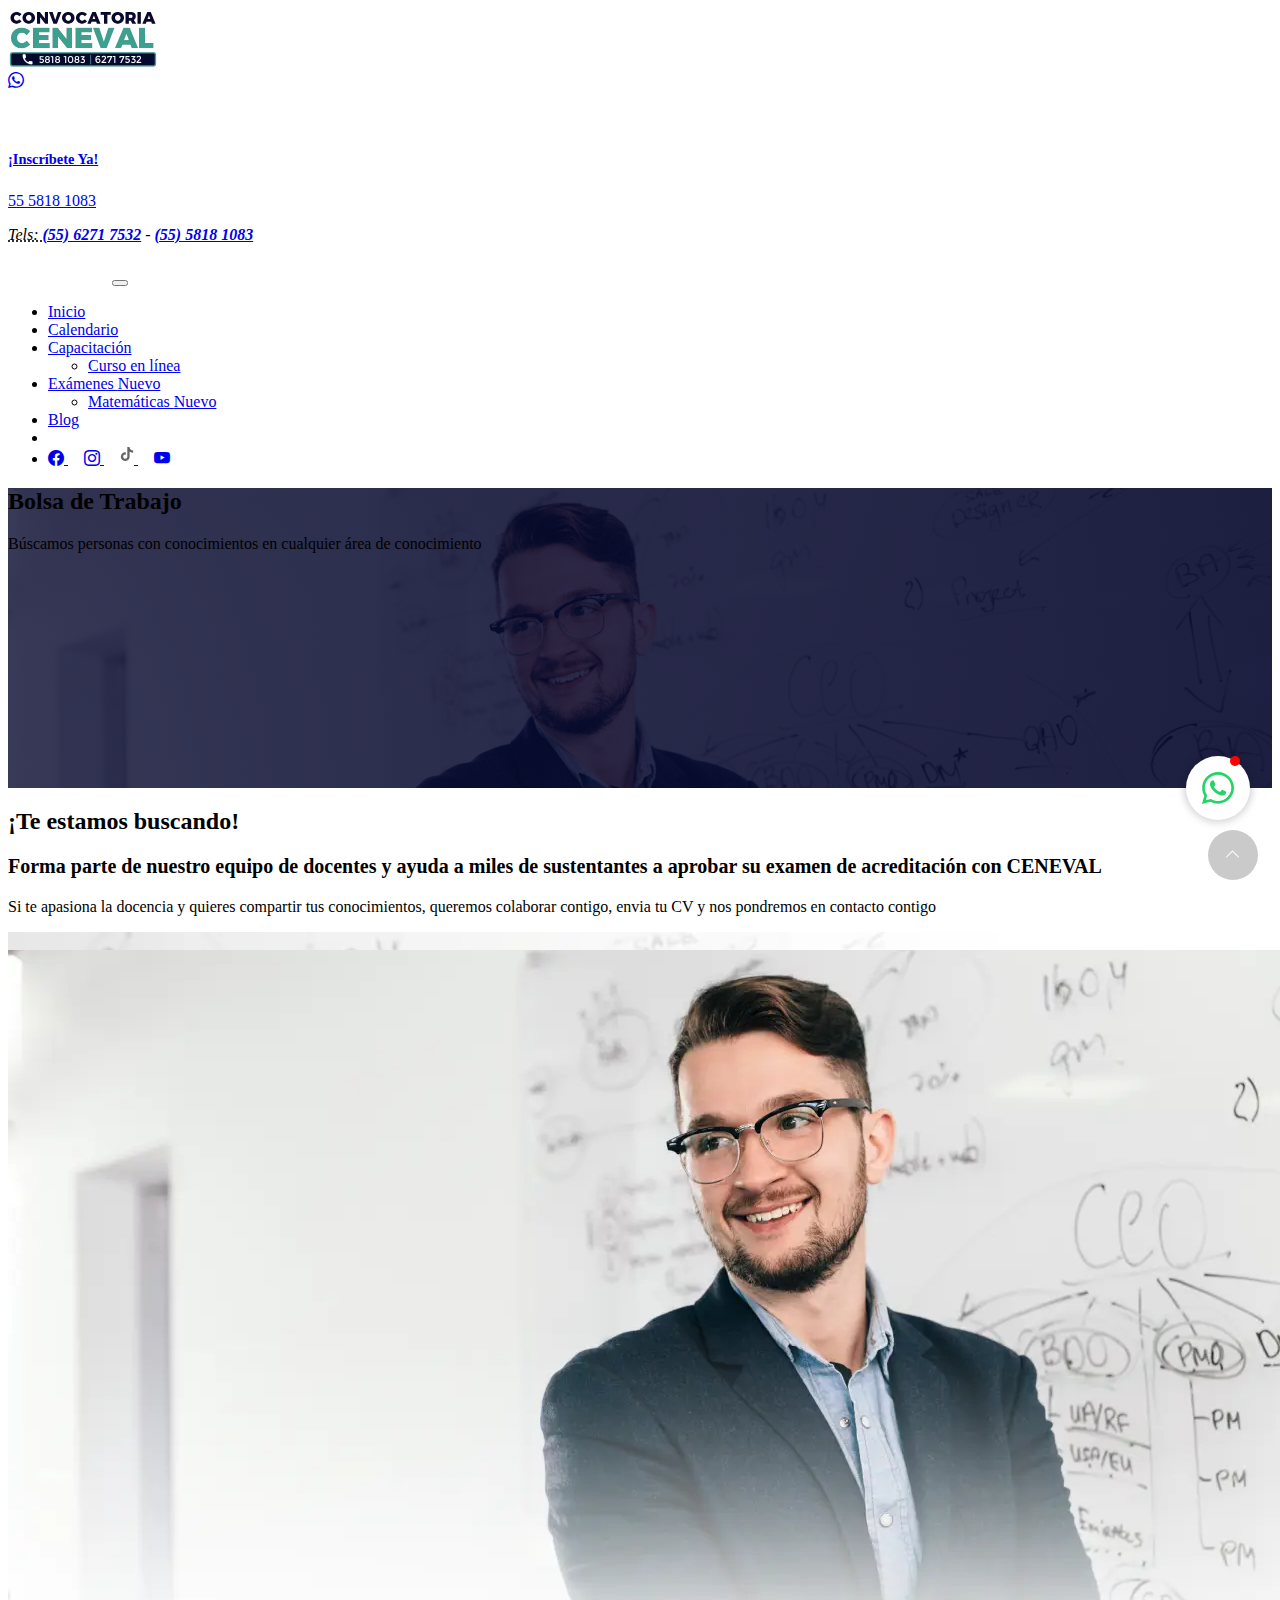
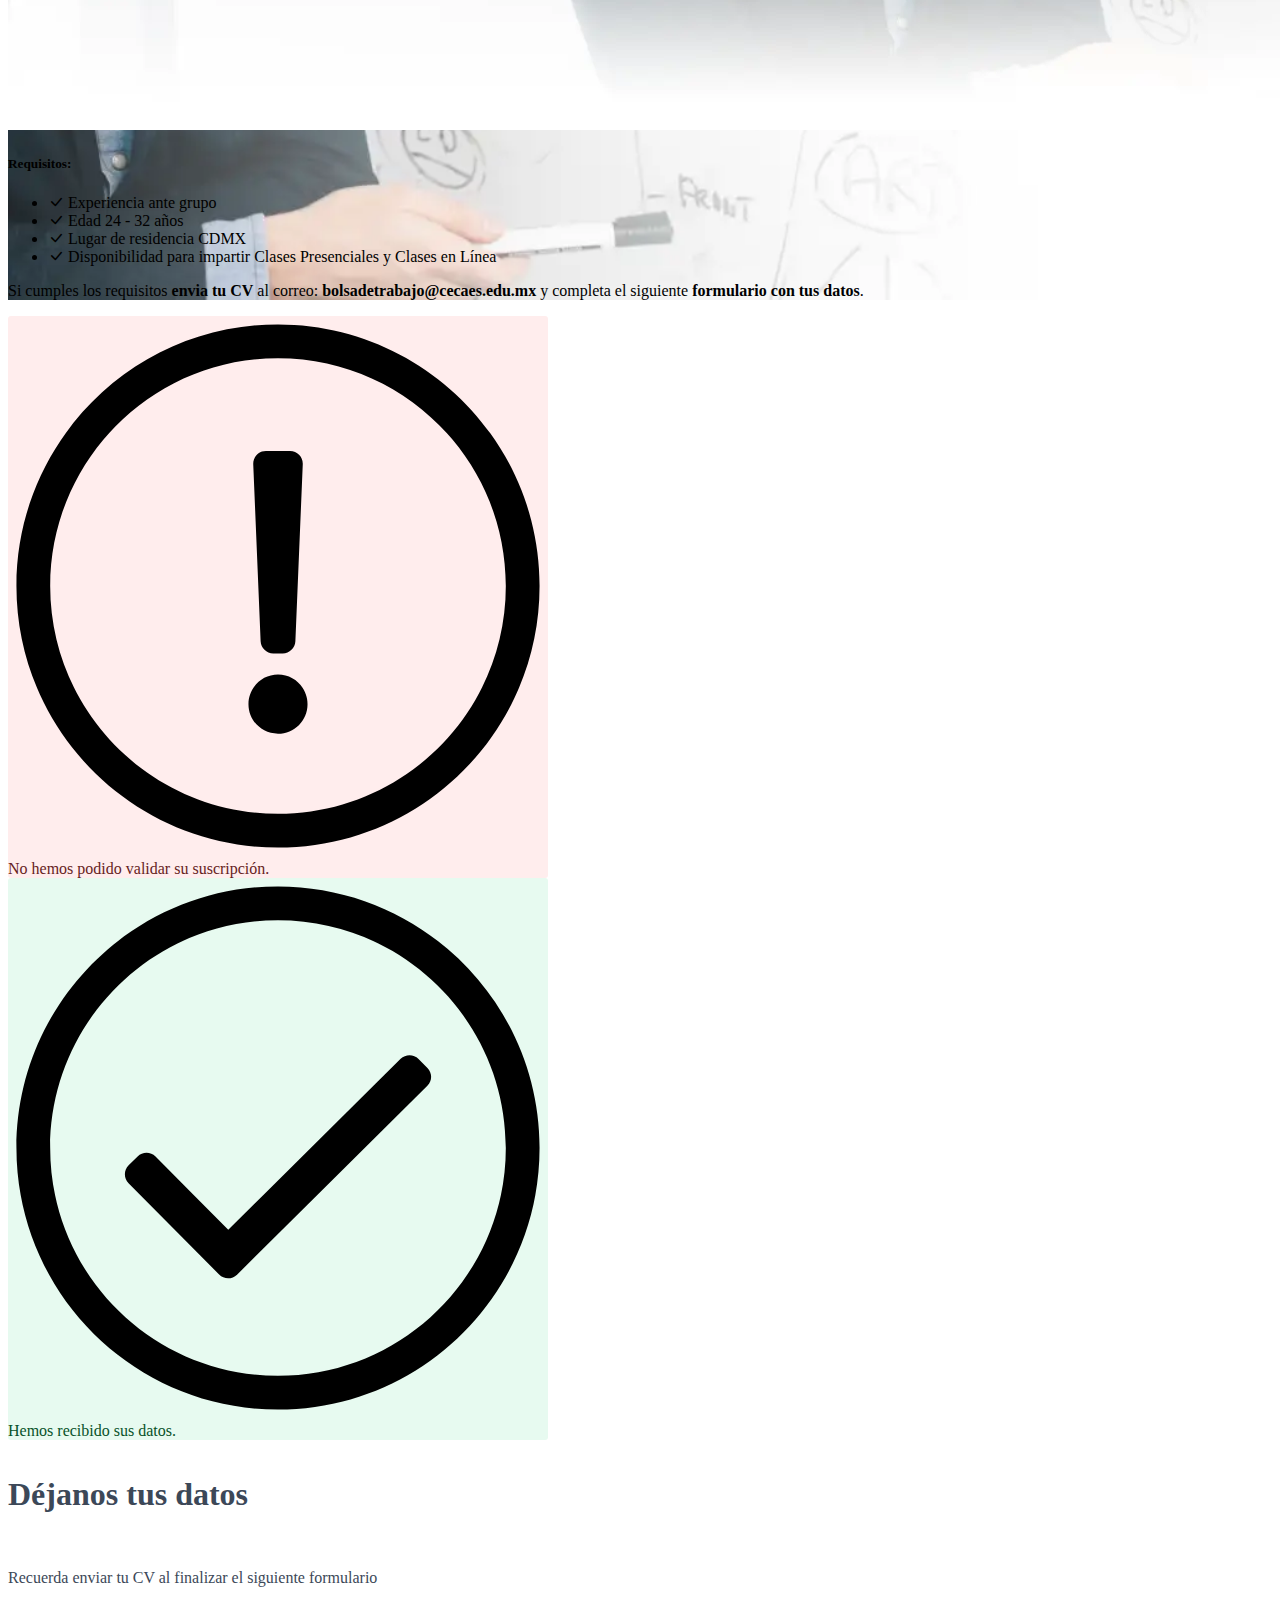
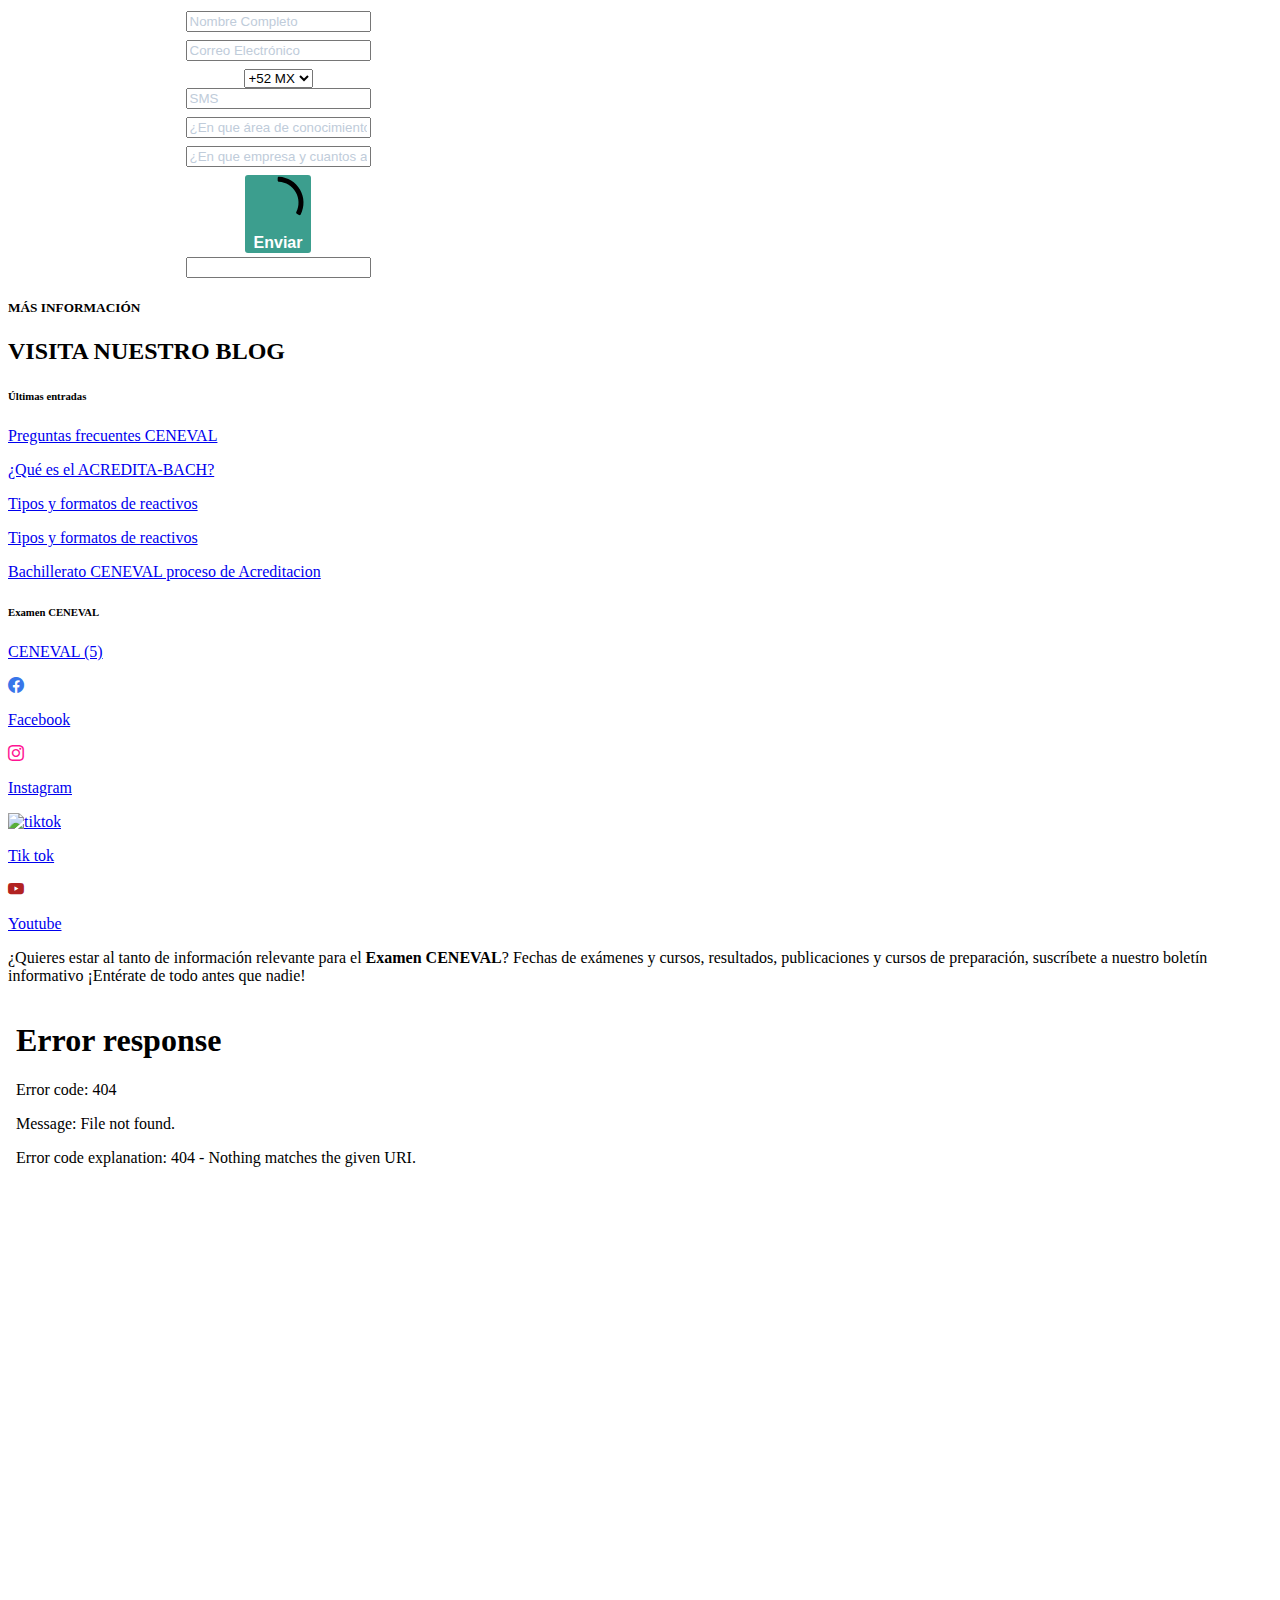
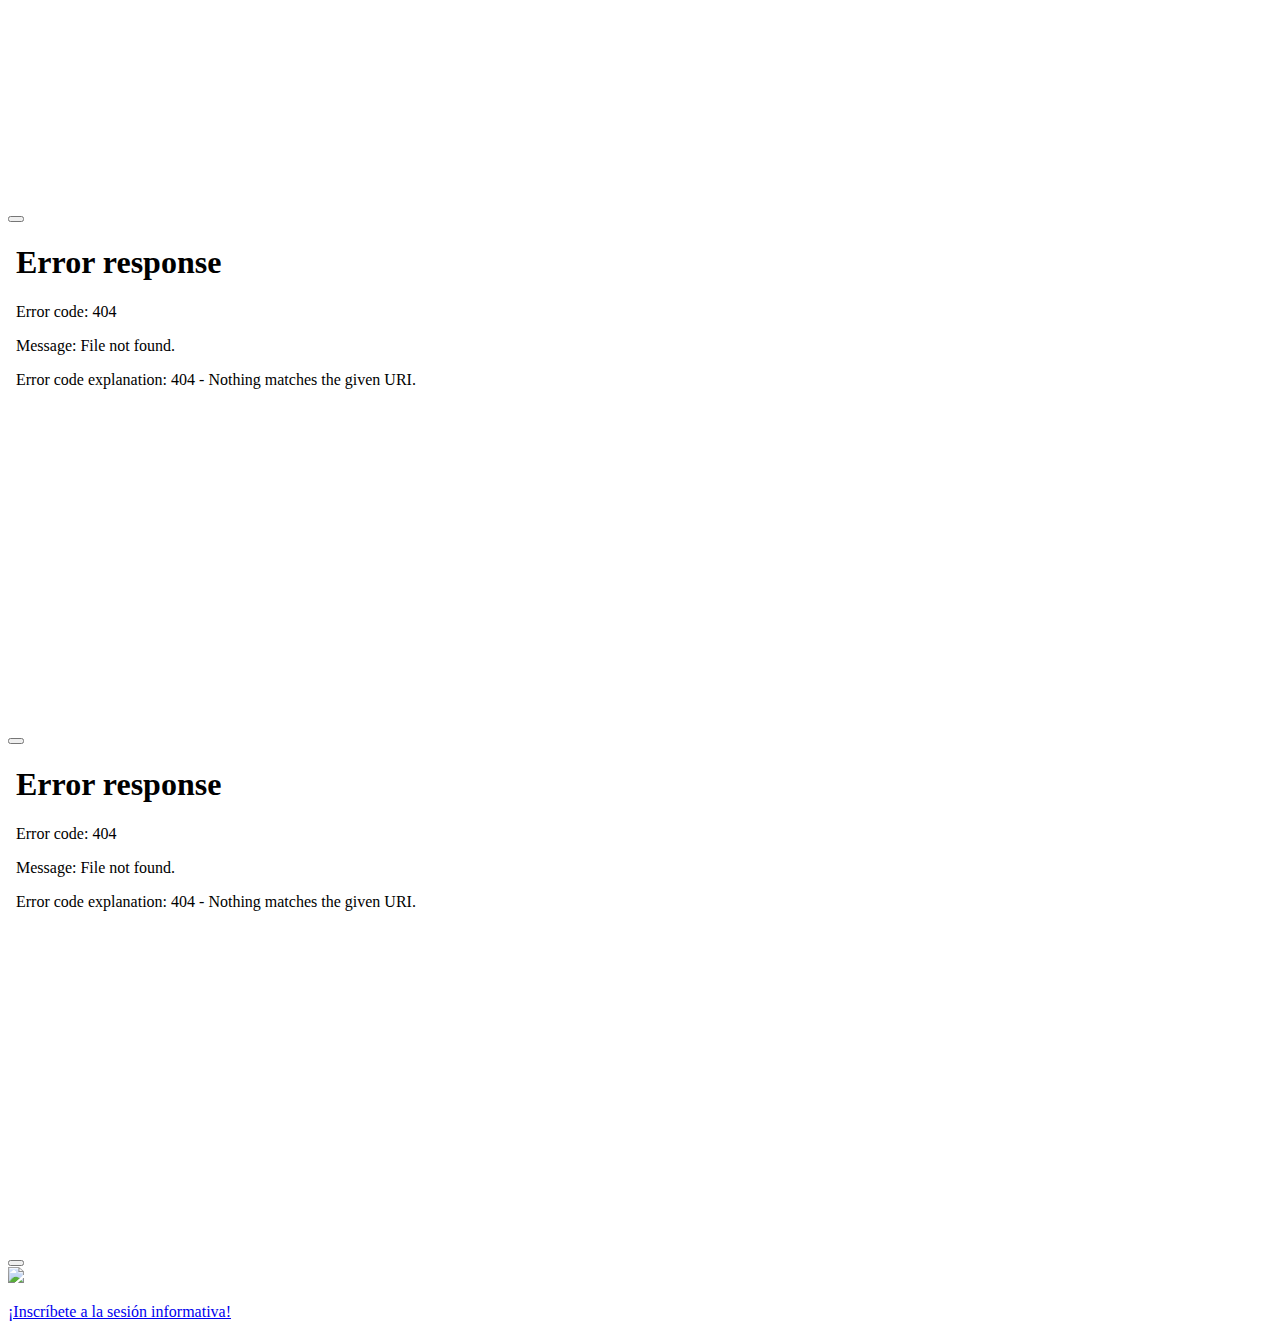
==== bolsadetrabajo.html @ ade9e5e5 "10/18" ====
<!DOCTYPE html>
<html lang="es">

<head>

    <!-- Google Tag Manager -->
    <script>(function (w, d, s, l, i) {
            w[l] = w[l] || []; w[l].push({
                'gtm.start':
                    new Date().getTime(), event: 'gtm.js'
            }); var f = d.getElementsByTagName(s)[0],
                j = d.createElement(s), dl = l != 'dataLayer' ? '&l=' + l : ''; j.async = true; j.src =
                    'https://www.googletagmanager.com/gtm.js?id=' + i + dl; f.parentNode.insertBefore(j, f);
        })(window, document, 'script', 'dataLayer', 'GTM-WGQFH7W');</script>
    <!-- End Google Tag Manager -->



    <!-- Global site tag (gtag.js) - Google Analytics -->
    <script async src="https://www.googletagmanager.com/gtag/js?id=G-M4LG4Z0H3W"></script>
    <script>
        window.dataLayer = window.dataLayer || [];
        function gtag() { dataLayer.push(arguments); }
        gtag('js', new Date());

        gtag('config', 'G-M4LG4Z0H3W');
    </script>

    <title>Bachillerato CENEVAL | Termina tu bachillerato en 3 o 4 meses </title>

    <meta charset="UTF-8">
    <meta http-equiv="X-UA-Compatible" content="IE=edge">

    <meta name="Author" content="Convocatoria CENEVAL">
    <link rel="canonical" href="https://convocatoriaceneval.com.mx/" />
    <meta name="viewport" content="width=device-width, initial-scale=1.0">
    <meta name="description"
        content="Obtén tu Certificado de acreditación del Bachillerato en solo 4 meses, ¡Inscribete y termina tu bachillerato ya!, infórmate, capacítate y aprueba.">
    <meta name="keywords"
        content="Bachillerato CENEVAL, Bachillerato en un examen, prepa en un examen, prepa en 4 meses, examen acreditabach, examen CENEVAL, acuerdo CENEVAL 286, acuerdo 286, Convocatoria CENEVAL, proceso CENEVAL, registro CENEVAL 2023, examen CENEVAL 2023, resultados ceneval 2023, cursos CENEVAL,  bachillerato CENEVAL, capacitacion CENEVAL, calendario CENEVAL.">

    <link rel="icon" type="image/ico" href="img/convocatoria_ceneval.ico">
    <link rel="apple-touch-icon" href="img/apple-touch-icon.png">
    <link rel="apple-touch-icon" sizes="114x114" href="img/apple-touch-icon-144.png">
    <link rel="apple-touch-icon" sizes="72x72" href="img/apple-touch-icon-72.png">
    <link rel="apple-touch-icon" sizes="57x57" href="img/apple-touch-icon-57.png">

    <link rel="preload" as="style" onload="this.onload=null;this.rel='stylesheet'" href="sass/custom.css">

    <link rel="preload" as="style" onload="this.onload=null;this.rel='stylesheet'"
        href="https://cdn.jsdelivr.net/npm/bootstrap-icons@1.5.0/font/bootstrap-icons.css">

    <link rel="preconnect" href="https://fonts.googleapis.com">
    <link rel="preconnect" href="https://fonts.gstatic.com" crossorigin>
    <link
        href="https://fonts.googleapis.com/css2?family=Montserrat:ital,wght@0,100;0,200;0,300;0,400;0,500;0,600;0,700;0,800;0,900;1,100;1,200;1,300;1,400;1,500;1,600;1,700;1,800;1,900&display=swap"
        rel="stylesheet">

    <!--SLIDER-->
    <link rel="preload" as="style" onload="this.onload=null;this.rel='stylesheet'"
        href="https://cdnjs.cloudflare.com/ajax/libs/animate.css/3.7.2/animate.min.css">
    <link rel="preload" as="style" onload="this.onload=null;this.rel='stylesheet'"
        href="https://cdnjs.cloudflare.com/ajax/libs/font-awesome/5.14.0/css/all.min.css"
        integrity="sha512-1PKOgIY59xJ8Co8+NE6FZ+LOAZKjy+KY8iq0G4B3CyeY6wYHN3yt9PW0XpSriVlkMXe40PTKnXrLnZ9+fkDaog=="
        crossorigin="anonymous" />
    <!--nuevo open graph-->
    <meta property="og:locale" content="es_MX" />
    <meta property="og:type" content="website" />
    <meta property="og:title" content="Bachillerato CENEVAL | Termina tu bachillerato en 4 meses" />
    <meta property="og:description"
        content="Obtén tu Certificado de acreditación del Bachillerato en solo 4 meses, ¡Inscribete y termina tu bachillerato ya!, infórmate, capacítate y aprueba." />
    <meta property="og:url" content="https://convocatoriaceneval.com.mx/" />
    <meta property="og:site_name" content="Convocatoria CENEVAL" />
    <!-- Para facebook, SMS -->
    <meta property="og:image" content="https://convocatoriaceneval.com.mx/img/convocatoria-facebook.png" />
    <meta property="og:image:secure_url" content="https://convocatoriaceneval.com.mx/img/convocatoria-facebook.png" />
    <meta property="og:image:width" content="1236" />
    <meta property="og:image:height" content="400" />
    <meta property="og:image:alt" content="Convocatoria CENEVAL" />
    <!-- Para twitter -->
    <meta name="twitter:card" content="summary_large_image" />
    <meta name="twitter:description"
        content="Obtén tu Certificado de acreditación del Bachillerato en solo 4 meses, ¡Inscribete y termina tu bachillerato ya!, infórmate, capacítate y aprueba." />
    <meta name="twitter:title" content="Bachillerato CENEVAL | Termina tu bachillerato en 4 meses" />
    <meta name="twitter:image" content="http://convocatoriaceneval.com.mx/img/convocatoria-twitter.png" />
    <!-- Para whatsapp -->
    <meta property="og:image" content="http://convocatoriaceneval.com.mx/img/convocatoriaceneval-wap.png" />
    <meta property="og:image:secure_url" content="https://convocatoriaceneval.com.mx/img/convocatoriaceneval-wap.png" />
    <meta property="og:image:type" content="image/png" />
    <meta property="og:image:width" content="300" />
    <meta property="og:image:height" content="300" />






    <script type="application/ld+json">
    {
      "@context": "https://schema.org",
      "@type": "Course",
      "name": "Curso en Línea CENEVAL",
      "description": "Capacítate y aprende las mejores técnicas para obtener tu bachillerato en un examen; comunicación, matemáticas, ciencias experimentales, ciencias sociales, taller de lectura y comprensión de textos. <br> Clases videograbadas y resúmenes de cada uno de los temas.<br>Exámenes parciales con reactivos similares a los de CENEVAL.<br>Exámenes simulacro con 192 reactivos y tiempo límite para que te familiarices con la prueba real.",
      "provider": {
        "@type": "Organization",
        "name": "Convocatoria CENEVAL",
        "sameAs": "https://convocatoriaceneval.com.mx/"
      }
    }
    </script>



    <style>
        .flotante {
            background-color: #fff;
            position: fixed;
            top: 150px;
            right: 0;
            /*transform: rotate(  );*/
            writing-mode: vertical-lr;
            transform: rotate(180deg);
            font-size: 13px;
            border-radius: 0px 25px 5px 0;
            padding-top: 20px;
            z-index: 50;
        }

        .flotante:hover {
            background-color: #ccc;
        }

        .flechita {
            position: relative;
            top: 5px;
            transform: rotate(20deg);
        }

        .logofooter {
            width: 80%;
        }

        .fondazo {
            position: relative;
            background-size: cover;
            background-position: center;
            transition: all .1s ease-out;
            background-image: url('img/slider_1.webp');
            /*background-color: blue;*/
            -webkit-animation: fondoso 35s infinite linear;
            animation: fondoso 35s infinite linear;
            -moz-animation: fondoso 35s infinite linear;
        }
        .sticky-top2 {
            position: -webkit-sticky;
            position: sticky;
            top: 60px;
            z-index: 800;
        }

        @keyframes fondoso {
            0% {
                background-image: url('img/slider_1.webp');
                background-image: image-set (url(img/slider_1.webp) type("image/webp"),
                        url(img/slider_1.png) type("image/png"),
                    );

            }

            25% {
                background-image: url('img/slider_4.webp');
                background-image: image-set (url(img/slider_4.webp),
                        url(img/slider_4.png),
                    );
            }

            26% {
                background-image: url('img/slider_4.webp');
                background-image: image-set (url(img/slider_4.webp),
                        url(img/slider_4.png),
                    );
            }

            50% {
                background-image: url('img/slider_3.webp');
                background-image: image-set (url(img/slider_3.webp),
                        url(img/slider_3.png),
                    );
            }

            51% {
                background-image: url('img/slider_3.webp');
                background-image: image-set (url(img/slider_3.webp),
                        url(img/slider_3.png),
                    );
            }

            75% {
                background-image: url('img/slider_1.webp');
                background-image: image-set (url(img/slider_1.webp),
                        url(img/slider_1.png),
                    );
            }

            76% {
                background-image: url('img/slider_1.webp');
                background-image: image-set (url(img/slider_1.webp),
                        url(img/slider_1.png),
                    );
            }

            100% {
                background-image: url('img/slider_4.webp');
                background-image: image-set (url(img/slider_4.webp),
                        url(img/slider_4.png),
                    );
            }
        }

        .appwhatsapp {
            position: fixed;
            right: 15px;
            bottom: 80px;
            width: 60px;
            z-index: 1000;
        }

        .arriba {
            position: fixed;
            right: 22px;
            text-align: center;
            line-height: 50px;
            bottom: 20px;
            width: 50px;
            height: 50px;
            background-color: rgba(180, 180, 180, 0.7);
            border-radius: 25px;
            color: white;
            vertical-align: middle;
            z-index: 999;
            transition: 1s all;
            transition-property: all;
            transition-duration: 1s;
            transition-timing-function: ease;
            transition-delay: 0s;
        }

        .carousel-caption {
            position: absolute;
            right: 15%;
            left: 15%;
            color: #fff;
            top: 40%;
            /*con este se cambia la altura  */
            max-width: 700px;
            /*bottom: 1.25rem;
  padding-top: 1.25rem;
  padding-bottom: 1.25rem;
  text-align: center;*/
        }

        .carousel-caption2 {
            position: absolute;
            right: 15%;
            left: 15%;
            color: #fff;
            top: 25%;
            max-width: 700px;
        }

        .logos {
            width: 100px;
        }

        .t-colabora {
            width: 125px;
        }

        @media only screen and (min-width:901px) and (max-width:3000px) {
            .aparece {
                display: none;
            }
        }

        @media only screen and (min-width:100px) and (max-width:900px) {
            .desaparece {
                display: none;
            }

            .carousel-caption2 {
                position: absolute;
                right: 15%;
                left: 15%;
                color: #fff;
                top: 27%;
                max-width: 700px;
            }

            .logos {
                width: 80px;
            }

            .t-colabora {
                width: 100px;
            }
        }
    </style>

</head>

<body oncontextmenu="return false;">
    <!-- Google Tag Manager (noscript) -->
    <noscript><iframe src="https://www.googletagmanager.com/ns.html?id=GTM-WGQFH7W" height="0" width="0"
            style="display:none;visibility:hidden"></iframe></noscript>
    <!-- End Google Tag Manager (noscript) -->
    <!--ENCABEZADO LOGO Y NUMEROS-->
    <header class="container-fluid pt-3 pb-1 pb-lg-3 ">
        <div class="container">
            <div class="row row-cols-1 row-cols-lg-2 ">
                <div class="col-12 col-sm-9 col-lg-9 col-xxl-10 text-center text-lg-start ">
                    <div class="mb-2 mb-lg-0">
                        <abbr title="Bachillerato Ceneval"><a class="" href="index.html">
                                <picture>
                                    <source class="img-fluid lazyload " title="convocatoria ceneval" type="image/webp"
                                        width="150px" height="auto" data-srcset="img/convocatoria_ceneval_logo.webp"
                                        alt="convocatoriaCENEVAL">
                                    <img class="img-fluid lazyload " title="convocatoria ceneval" type="image/png"
                                        width="90" height="auto" data-src="img/convocatoria_ceneval_logo.png"
                                        alt="convocatoriaCENEVAL ">
                                </picture>
                            </a></abbr>
                    </div>
                </div>
                <div class="col-12 col-sm-3 col-md- col-lg-3 col-xxl-2 d-none d-lg-block"
                    style="margin-top:auto; margin-bottom: auto;">
                    <a href="https://api.whatsapp.com/send?phone=5215558181083&text=Hola! quiero informes sobre curso de Convocatoria CENEVAL"
                        class="text-decoration-none">
                        <div class="row ps-2" style="margin-top:auto; margin-bottom: auto;">
                            <div class="d-flex " style=" align-items: center;">
                                <div class="whatsss d-flex  "
                                    style="align-items: center; justify-content: center; width: 55px; height: 55px; border-radius: 50px; ">
                                    <i class="bi bi-whatsapp fs-2"></i>
                                </div>
                                <div class="ps-2 " style="">
                                    <h5 class="mb-0 text-secondary text-uppercase " style="font-size:0.9rem;">
                                        ¡Inscríbete Ya! </h5>
                                    <p class="text-secondary mb-0 fs-6 fw-bold" style=""> 55 5818 1083 </p>
                                </div>
                            </div>
                        </div>
                    </a>
                </div>
                <div class="col-12 col-lg-3 d-block d-lg-none" style="margin-top:auto; margin-bottom: auto;">
                    <div class="text-center text-lg-end  d-block d-lg-none">
                        <address>
                            <i class="icon-phone"></i> <abbr title="Teléfonos">Tels: </abbr> <a
                                onclick="goog_report_conversion('tel:5562717532')" href="tel:5562717532"><strong
                                    class="text-"> (55) 6271 7532</a></strong> - <a
                                onclick="goog_report_conversion('tel:5558181083')" href="tel:5558181083"><strong
                                    class="text-primary"> (55) 5818 1083</a></strong>
                        </address>
                    </div>
                </div>
            </div>
        </div>
    </header>

    <script>
        window.addEventListener('scroll', function () {
            let element = document.getElementById('scroll-content');
            let screenSize = window.innerHeight;

            if (element.getBoundingClientRect().top < screenSize) {
                element.classList.add('visible');
            } else {
                element.classList.remove('visible');
            }


        });
    </script>
    <style>
        .quita {
            opacity: 0;
        }

        .fadeTop {
            opacity: 0;
            /*transform: translate(0, 10vh);*/
            transition: all 1s;
        }

        .visible {
            opacity: 1;
            /*transform: translate(0, 0);*/
        }
    </style>

    <!--navegacion-->
    <nav class="navbar navbar-expand-lg navbar-light bg-light sticky-top">
        <div class="container ">
            <!--
            <a class="navbar-brand" href="index.html">
                 <picture>
                    <source class="img-fluid lazyload " title="convocatoria ceneval" type="image/webp" width="90" height="auto" data-srcset="img/convocatoria_ceneval_logo.webp" alt="convocatoriaCENEVAL">
                    <img class="img-fluid lazyload " title="convocatoria ceneval" type="image/png" width="90" height="auto" data-src="img/convocatoria_ceneval_logo.png" alt="convocatoriaCENEVAL" >
                </picture>
            </a>
            -->
            <img id="scroll-content" class="scroll-content fadeTop" width="100px"
                src="img/convocatoria_ceneval_logo.webp" alt="">


            <button class="navbar-toggler" type="button" data-bs-toggle="collapse"
                data-bs-target="#navbarSupportedContent" aria-controls="navbarSupportedContent" aria-expanded="false"
                aria-label="Toggle navigation">
                <span class="navbar-toggler-icon"></span>
            </button>
            <div class="collapse navbar-collapse justify-content-end" id="navbarSupportedContent">
                <ul class="navbar-nav ms-auto mb-2 mb-lg-0 ">
                    <li class="nav-item">
                        <a class="nav-link active" aria-current="page" href="index.html"> Inicio </a>
                    </li>
                    <li class="nav-item ">
                        <a class="nav-link" href="#calendario">Calendario</a>
                    </li>
                    <li class="nav-item dropdown ">
                        <a class="nav-link dropdown-toggle" href="#" id="navbarDropdown" role="button"
                            data-bs-toggle="dropdown" aria-expanded="false">Capacitación </a>
                        <ul class="dropdown-menu " aria-labelledby="navbarDropdown">
                            <li><a class="dropdown-item " href="cursoenlinea.html">Curso en línea</a></li>
                        </ul>
                    </li>
                    <li class="nav-item dropdown ">
                        <a class="nav-link dropdown-toggle" href="#" id="navbarDropdown" role="button"
                            data-bs-toggle="dropdown" aria-expanded="false">Exámenes <span
                                class="d-none d-lg-block badge text-primary position-absolute top-0 start-50 translate-middle">
                                Nuevo
                            </span>
                            <span class="aparece"><span class="badge bg-primary" style="width: 15%;">
                                    Nuevo
                                </span></span>
                        </a>
                        <ul class="dropdown-menu " aria-labelledby="navbarDropdown">
                            <li class=""><a class="dropdown-item " href="examensimulacrogratuito.html">Matemáticas <span
                                        class="d-none d-lg-block  badge bg-primary position-absolute top-0 start-100 translate-middle">Nuevo</span>
                                    <span class="aparece"> <span class=" badge bg-primary "
                                            style="width: 15%;">Nuevo</span></span></a></li>
                        </ul>
                    </li>
                    <li class="nav-item ">
                        <a class="nav-link" href="https://convocatoriaceneval.com.mx/blog">Blog</a>
                    </li>
                    <li class="nav-item ">
                        <a class="nav-link text-light" href=""></a>
                    </li>
                    <li class="nav-item cuadrada d-flex ">
                        <a class="nav-link" target="_blank" href="https://www.facebook.com/convocatoriaCENEVAL">
                            <i class="bi bi-facebook"> </i>
                        </a>&nbsp;&nbsp;&nbsp;
                        <a class="nav-link" target="_blank" href="https://www.instagram.com/convocatoriaceneval/ ">
                            <i class="bi bi-instagram"></i>
                        </a>&nbsp;&nbsp;&nbsp;
                        <a class="nav-link" target="_blank" href="https://www.tiktok.com/convocatoriaceneval">
                            <img data-src="img/tik-tok.svg" class="img-fluid lazyload" width="14px" height="14px"
                                alt="tiktok convocatoria ceneval" title="convocatoriaceneval"
                                style="margin-bottom:3px;">
                        </a>&nbsp;&nbsp;&nbsp;
                        <a class="nav-link" target="_blank"
                            href="https://www.youtube.com/channel/UCC58G9au0gH7kv9vkrcauCw">
                            <i class="bi bi-youtube"></i>
                        </a>
                    </li>
                </ul>
            </div>
        </div>
    </nav>
    
    <!--introcuccion-->
    <!--aviso-->
    <section class="container-fluid bg-secondary py-5 mb-5"
    style="background-image: linear-gradient(90deg, rgba(7,9,47,0.8) 0%, rgba(7,9,47,0.9) 100%), url(img/profesor.png);background-position: top center; background-repeat: no-repeat; background-size: cover; height: 300px ; align-items: center; ">
    <div class="container text-white  text-center">
        <div class="">
            <div class="  " style="align-items: center;">
                <div>
                    <h2 class="pt-5 mb-3 text-center text-uppercase h1" style="font-weight: 800;"> Bolsa de Trabajo
                    </h2>
                </div>
            </div>
            <div class="" style="align-items: center;">
                <div class="">
                    <p class="fw-bold mb-0"> Búscamos personas con conocimientos en cualquier área de conocimiento
                    </p>
                </div>
            </div>
        </div>
    </div>
</section>
<!--introcuccion-->
<section class="container-fluid  pt-4">
    <div class="container py-1"> <!--py-4-->
        <h2 class="text-center text-uppercase text-secondary mb-4" style=" font-weight: 800;">¡Te estamos buscando!
        </h2>
        <h3 class="text-uppercase text-center text-primary mb-5" style="font-weight: 800; font-size: 20px;"
            id="presencial"> Forma parte de nuestro equipo de docentes y ayuda a miles de sustentantes a aprobar su examen de acreditación con CENEVAL</h3>
        <p> Si te apasiona la docencia y quieres compartir tus conocimientos, queremos colaborar contigo, envia tu
            CV y nos pondremos en contacto contigo </p>
    </div>
</section>


<style>
    .profe {
        background-image: url(img/profesor-2.webp);
        background-position: top center;
        background-repeat: no-repeat;
        background-size: cover;
    }
    @media only screen and (min-width:100px) and (max-width:900px) {
        .profe{
            background-image: none;
        }
    }    
</style>

<!--seccion 2-->
<section class="container-fluid mb-5">
    <div class="container">
        <div class="profe rounded shadow mt-3 mb-3 ">
            <div class="row row-cols-1 row-cols-lg-2">
                <div class="col d-none d-lg-block">
                    <img src="" class="" alt="">
                </div>
                <div class="col cuadrada mb-3">
                    <img data-src="img/profesor-3.webp" class="img-fluid lazyload"
                        title="capacitacionCENEVAL" alt="capacitacionCENEVAL">
                </div>
                <div class="col px-5 espacio">
                    <h5 class="mb-3">Requisitos:</h5>
                    <ul class="list-unstyled">
                        <li> <i class="bi bi-check-lg text-primary"></i> Experiencia ante grupo </li>
                        <li> <i class="bi bi-check-lg text-primary"></i> Edad 24 - 32 años</li>
                        <li> <i class="bi bi-check-lg text-primary"></i> Lugar de residencia CDMX </li>
                        <li> <i class="bi bi-check-lg text-primary"></i> Disponibilidad para impartir Clases
                            Presenciales y Clases en Línea </li>
                    </ul>
                    <p>Si cumples los requisitos <strong> envia tu CV</strong> al correo:
                        <strong>bolsadetrabajo@cecaes.edu.mx</strong> y completa el siguiente
                        <strong>formulario con tus datos</strong>. </p>
                </div>
            </div>
        </div>
    </div>
</section>


<section class="container-fluid pb-5">
    <div class="container mb-5">
        <!-- Begin Sendinblue Form -->
        <!-- START - We recommend to place the below code in head tag of your website html  -->
        <style>
            
            #sib-container input:-ms-input-placeholder {
                text-align: left;
                color: #c0ccda;
            }

            #sib-container input::placeholder {
                text-align: left;
                color: #c0ccda;
            }

            #sib-container textarea::placeholder {
                text-align: left;
                color: #c0ccda;
            }
        </style>
        <link rel="stylesheet" href="https://sibforms.com/forms/end-form/build/sib-styles.css">
        <!--  END - We recommend to place the above code in head tag of your website html -->

        <!-- START - We recommend to place the below code where you want the form in your website html  -->
        <div class="sib-form" style="text-align: center;
        background-color: transparent;                                 ">
 <div id="sib-form-container" class="sib-form-container">
   <div id="error-message" class="sib-form-message-panel" style="font-size:16px; text-align:left; color:#661d1d; background-color:#ffeded; border-radius:3px; border-color:#ff4949;max-width:540px;">
     <div class="sib-form-message-panel__text sib-form-message-panel__text--center">
       <svg viewBox="0 0 512 512" class="sib-icon sib-notification__icon">
         <path d="M256 40c118.621 0 216 96.075 216 216 0 119.291-96.61 216-216 216-119.244 0-216-96.562-216-216 0-119.203 96.602-216 216-216m0-32C119.043 8 8 119.083 8 256c0 136.997 111.043 248 248 248s248-111.003 248-248C504 119.083 392.957 8 256 8zm-11.49 120h22.979c6.823 0 12.274 5.682 11.99 12.5l-7 168c-.268 6.428-5.556 11.5-11.99 11.5h-8.979c-6.433 0-11.722-5.073-11.99-11.5l-7-168c-.283-6.818 5.167-12.5 11.99-12.5zM256 340c-15.464 0-28 12.536-28 28s12.536 28 28 28 28-12.536 28-28-12.536-28-28-28z" />
       </svg>
       <span class="sib-form-message-panel__inner-text">
                         No hemos podido validar su suscripción.
                     </span>
     </div>
   </div>
   <div></div>
   <div id="success-message" class="sib-form-message-panel" style="font-size:16px; text-align:left; color:#085229; background-color:#e7faf0; border-radius:3px; border-color:#13ce66;max-width:540px;">
     <div class="sib-form-message-panel__text sib-form-message-panel__text--center">
       <svg viewBox="0 0 512 512" class="sib-icon sib-notification__icon">
         <path d="M256 8C119.033 8 8 119.033 8 256s111.033 248 248 248 248-111.033 248-248S392.967 8 256 8zm0 464c-118.664 0-216-96.055-216-216 0-118.663 96.055-216 216-216 118.664 0 216 96.055 216 216 0 118.663-96.055 216-216 216zm141.63-274.961L217.15 376.071c-4.705 4.667-12.303 4.637-16.97-.068l-85.878-86.572c-4.667-4.705-4.637-12.303.068-16.97l8.52-8.451c4.705-4.667 12.303-4.637 16.97.068l68.976 69.533 163.441-162.13c4.705-4.667 12.303-4.637 16.97.068l8.451 8.52c4.668 4.705 4.637 12.303-.068 16.97z" />
       </svg>
       <span class="sib-form-message-panel__inner-text">
                         Hemos recibido sus datos.
                     </span>
     </div>
   </div>
   <div></div>
   <div id="sib-container" class="sib-container--large sib-container--vertical" style="text-align:center; background-color:transparent; max-width:540px; border-radius:3px; border-width:0px; border-color:#C0CCD9; border-style:solid; direction:ltr">
     <form id="sib-form" method="POST" action="https://9bd6724f.sibforms.com/serve/[base64]" data-type="subscription">
       <div style="padding: 4px 0;">
         <div class="sib-form-block" style="font-size:32px; text-align:left; font-weight:700; color:#3C4858; background-color:transparent; text-align:left">
           <p>Déjanos tus datos&nbsp;</p>
         </div>
       </div>
       <div style="padding: 4px 0;">
         <div class="sib-form-block" style="font-size:16px; text-align:left; color:#3C4858; background-color:transparent; text-align:left">
           <div class="sib-text-form-block">
             <p>Recuerda enviar tu CV al finalizar el siguiente formulario</p>
           </div>
         </div>
       </div>
       <div style="padding: 4px 0;">
         <div class="sib-input sib-form-block">
           <div class="form__entry entry_block">
             <div class="form__label-row ">

               <div class="entry__field">
                 <input class="input " maxlength="200" type="text" id="NOMBRE" name="NOMBRE" autocomplete="off" placeholder="Nombre Completo" data-required="true" required />
               </div>
             </div>

             <label class="entry__error entry__error--primary" style="font-size:16px; text-align:left; color:#661d1d; background-color:#ffeded; border-radius:3px; border-color:#ff4949;">
             </label>
           </div>
         </div>
       </div>
       <div style="padding: 4px 0;">
         <div class="sib-input sib-form-block">
           <div class="form__entry entry_block">
             <div class="form__label-row ">

               <div class="entry__field">
                 <input class="input " type="text" id="EMAIL" name="EMAIL" autocomplete="off" placeholder="Correo Electrónico" data-required="true" required />
               </div>
             </div>

             <label class="entry__error entry__error--primary" style="font-size:16px; text-align:left; sans-serif; color:#661d1d; background-color:#ffeded; border-radius:3px; border-color:#ff4949;">
             </label>
           </div>
         </div>
       </div>
       <div style="padding: 4px 0;">
         <div class="sib-sms-field sib-form-block">
           <div class="form__entry entry_block">
             <div class="form__label-row ">
               <div class="sib-sms-input-wrapper" style="direction:ltr">
                 <div class="sib-sms-input" data-placeholder="SMS" data-required="1" data-country-code="MX" data-whatsapp-country-code="MX" data-value="" data-whatsappvalue="" data-attributename="SMS">
                   <div class="entry__field">
                        <select class="input" name="SMS__COUNTRY_CODE" data-required="true">
                       
                       <option value="+52">
                         +52 MX
                       </option>
                       
                     </select>
                   </div>
                   <div class="entry__field" style="width: 100%">
                     <input type="tel" type="text" class="input" id="SMS" name="SMS" autocomplete="off" placeholder="SMS" data-required="true" required />
                   </div>
                 </div>
                 <!--
                 <div class="sib-sms-tooltip">
                   <div class="sib-sms-tooltip__box">
                     El campo SMS debe contener entre 6 y 19 cifras e incluir el prefijo del país sin «+» ni «0» delante (ej.: 34xxxxxxxxxxx para España)
                   </div>
                   <span class="sib-sms-tooltip__icon">?</span>
                 </div>
                 -->
               </div>
             </div>

             <label class="entry__error entry__error--primary" style="font-size:16px; text-align:left; sans-serif; color:#661d1d; background-color:#ffeded; border-radius:3px; border-color:#ff4949;">
             </label>
             <label class="entry__error entry__error--secondary" style="font-size:16px; text-align:left; color:#661d1d; background-color:#ffeded; border-radius:3px; border-color:#ff4949;">
             </label>
           </div>
         </div>
       </div>
       <div style="padding: 4px 0;">
         <div class="sib-input sib-form-block">
           <div class="form__entry entry_block">
             <div class="form__label-row ">

               <div class="entry__field">
                 <input class="input " maxlength="200" type="text" id="AREADECONOCIMIENTOS" name="AREADECONOCIMIENTOS" autocomplete="off" placeholder="¿En que área de conocimiento te especializas?" />
               </div>
             </div>

             <label class="entry__error entry__error--primary" style="font-size:16px; text-align:left;  color:#661d1d; background-color:#ffeded; border-radius:3px; border-color:#ff4949;">
             </label>
           </div>
         </div>
       </div>
       <div style="padding: 4px 0;">
         <div class="sib-input sib-form-block">
           <div class="form__entry entry_block">
             <div class="form__label-row ">

               <div class="entry__field">
                 <input class="input " maxlength="200" type="text" id="EXPERIENCIA" name="EXPERIENCIA" autocomplete="off" placeholder="¿En que empresa y cuantos años tienes impartiendo clases?" />
               </div>
             </div>

             <label class="entry__error entry__error--primary" style="font-size:16px; text-align:left;  color:#661d1d; background-color:#ffeded; border-radius:3px; border-color:#ff4949;">
             </label>
           </div>
         </div>
       </div>
       <div style="padding: 4px 0;">
         <div class="sib-form-block" style="text-align: center">
           <button class="sib-form-block__button sib-form-block__button-with-loader" style="font-size:16px; text-align:center; font-weight:700; color:#FFFFFF; background-color:#3c9e8e; border-radius:3px; border-width:0px;" form="sib-form" type="submit">
             <svg class="icon clickable__icon progress-indicator__icon sib-hide-loader-icon" viewBox="0 0 512 512">
               <path d="M460.116 373.846l-20.823-12.022c-5.541-3.199-7.54-10.159-4.663-15.874 30.137-59.886 28.343-131.652-5.386-189.946-33.641-58.394-94.896-95.833-161.827-99.676C261.028 55.961 256 50.751 256 44.352V20.309c0-6.904 5.808-12.337 12.703-11.982 83.556 4.306 160.163 50.864 202.11 123.677 42.063 72.696 44.079 162.316 6.031 236.832-3.14 6.148-10.75 8.461-16.728 5.01z" />
             </svg>
             Enviar
           </button>
         </div>
       </div>

       <input type="text" name="email_address_check" value="" class="input--hidden">
       <input type="hidden" name="locale" value="es">
     </form>
   </div>
 </div>
</div>
        <!-- END - We recommend to place the below code where you want the form in your website html  -->

        <!-- START - We recommend to place the below code in footer or bottom of your website html  -->
        <script>
            window.REQUIRED_CODE_ERROR_MESSAGE = 'Elija un código de país';
            window.LOCALE = 'es';
            window.EMAIL_INVALID_MESSAGE = window.SMS_INVALID_MESSAGE = "La información que ha proporcionado no es válida. Compruebe el formato del campo e inténtelo de nuevo.";
            window.REQUIRED_ERROR_MESSAGE = "Este campo no puede quedarse vacío. ";
            window.GENERIC_INVALID_MESSAGE = "La información que ha proporcionado no es válida. Compruebe el formato del campo e inténtelo de nuevo.";
            window.translation = {
                common: {
                    selectedList: '{quantity} lista seleccionada',
                    selectedLists: '{quantity} listas seleccionadas'
                }
            };
            var AUTOHIDE = Boolean(0);
        </script>
        <script src="https://sibforms.com/forms/end-form/build/main.js"></script>
        <!-- END - We recommend to place the above code in footer or bottom of your website html  -->
        <!-- End Sendinblue Form -->
    </div>
</section>

            
            
<section class="container-fluid ">
    <div class="container text-center">         
            
            <!--py-4-->
            <div class="">
                
                <div class=" "  >
                    <!--seccion blog-->
                    <section class="container-fluid pb-5 pt-5 pt-lg-0 ">
                        <div class="container pb-5">
                            <h5 class="text-center text-primary">MÁS INFORMACIÓN</h5>
                            <h2 class="text-center">VISITA NUESTRO BLOG</h2>
                            <div class="row row-cols-1 row-cols-lg-3  mt-5">
                                <div class="col mb-3">
                                    <div class="card shadow h-100">
                                        <div class="card-body">
                                            <h6 class="card-title">Últimas entradas</h6>
                                            <p class="mb-0"><a class="text-decoration-none"
                                                    href="https://convocatoriaceneval.com.mx/blog/ceneval/preguntas-frecuentes-ceneval/">Preguntas
                                                    frecuentes CENEVAL</a> </p>
                                            <p class="mb-0"><a class="text-decoration-none"
                                                    href="https://convocatoriaceneval.com.mx/blog/ceneval/que-es-el-acredita-bach/">¿Qué
                                                    es el ACREDITA-BACH?</a> </p>
                                            <p class="mb-0"><a class="text-decoration-none"
                                                    href="https://convocatoriaceneval.com.mx/blog/ceneval/tipos-y-formatos-de-reactivos/">Tipos
                                                    y formatos de reactivos</a> </p>
                                            <p class="mb-0"><a class="text-decoration-none"
                                                    href="tiposyformatosdereactivos.html">Tipos y formatos de
                                                    reactivos</a> </p>
                                            <p class="mb-0"><a class="text-decoration-none"
                                                    href="https://convocatoriaceneval.com.mx/blog/bachilleratocenevalprocesodeacreditacion.html">Bachillerato
                                                    CENEVAL proceso de Acreditacion</a> </p>
                                        </div>
                                    </div>
                                </div>
                                <div class="col mb-3">
                                    <div class="card shadow h-100">
                                        <div class="card-body">
                                            <h6 class="card-title">Examen CENEVAL</h6>
                                            <p><a href="https://convocatoriaceneval.com.mx/blog"
                                                    class="text-decoration-none">CENEVAL (5)</a></p>
                                        </div>
                                    </div>
                                </div>
                                <div class="col mb-3">
                                    <div class="card h-100  shadow">
                                        <div class="row pt-3">
                                            <div class="col text-center">
                                                <a target="_blank" class="text-decoration-none"
                                                    href="https://www.facebook.com/convocatoriaCENEVAL">
                                                    <i class="bi bi-facebook fs-4" style="color:#3876e9;"></i>
                                                    <p class="text-center text-muted">Facebook</p>
                                                </a>
                                                <a target="_blank" class="text-decoration-none"
                                                    href="https://www.instagram.com/convocatoriaceneval/ ">
                                                    <i class="bi bi-instagram fs-4" style="color: deeppink;"></i>
                                                    <p class="text-muted">Instagram</p>
                                                </a>
                                            </div>
                                            <div class="col text-center">
                                                <a target="_blank" class="text-decoration-none"
                                                    href="https://www.tiktok.com/@convocatoriaceneval">
                                                    <img data-src="img/tik-tok.svg" class="img-fluid m-2 lazyload"
                                                        width="20px" alt="tiktok" title="convocatoria ceneval">
                                                    <p class="text-muted">Tik tok</p>
                                                </a>
                                                <a target="_blank" class="text-decoration-none"
                                                    href="https://www.youtube.com/channel/UCC58G9au0gH7kv9vkrcauCw">
                                                    <i class="bi bi-youtube fs-4" style="color: firebrick;"></i>
                                                    <p class="text-muted">Youtube</p>
                                                </a>
                                            </div>
                                        </div>
                                    </div>
                                </div>
                            </div>
                        </div>
                    </section>
                    <!--boletin-->
                    <!--
                    <section class="container-fluid mb-5">
                        <div class="container ">
                            <div class="boletin text-white rounded shadow  p-5 ">
                                <p class="text-center fs-4">¿Quieres estar al tanto de información relevante para el
                                    <strong> Examen CENEVAL</strong>? Fechas de exámenes y cursos, resultados,
                                    publicaciones y cursos de preparación, suscríbete a nuestro boletín informativo
                                    ¡Entérate de todo antes que nadie! </p>
                                <p class="text-center pt-4"><button type="button" class="btn btn-light"
                                        data-bs-toggle="modal" data-bs-target="#modal2">
                                        Boletín Informativo
                                    </button></p>
                            </div>
                        </div>
                    </section>
                    -->
                    <div class="d-block d-lg-none">
                        <p class="text-center fs-4">¿Quieres estar al tanto de información relevante para el <strong> Examen CENEVAL</strong>? Fechas de exámenes y cursos, resultados, publicaciones y cursos de preparación, suscríbete a nuestro boletín informativo ¡Entérate de todo antes que nadie! </p>
                        <iframe title="formulario sesiones" width="100%" height="800" src="formularios/formulario_sesiones_informativas.html" frameborder="0" scrolling="auto"></iframe>
                    </div>
                   
                    <!--NUEVA VENTANA EMERGENTE-->
                    <div class="modal fade" id="modal2" tabindex="-1" aria-labelledby="exampleModalLabel"
                        aria-hidden="true">
                        <div class="modal-dialog">
                            <div class="modal-content">
                                <div class="modal-header">
                                    <button type="button" class="btn-close" data-bs-dismiss="modal"
                                        aria-label="Close"></button>
                                </div>
                                <div class="modal-body">
                                    <iframe title="formulario sesiones" width="100%" height="500"
                                        src="formularios/formulario_sesiones_informativas.html" frameborder="0"
                                        scrolling="auto"> </iframe>
                                </div>
                            </div>
                        </div>
                    </div>
                    <!--NUEVA VENTANA EMERGENTE-->
                    <div class="modal fade" id="modal3" tabindex="-1" aria-labelledby="exampleModalLabel"
                        aria-hidden="true">
                        <div class="modal-dialog">
                            <div class="modal-content">
                                <div class="modal-header">
                                    <button type="button" class="btn-close" data-bs-dismiss="modal"
                                        aria-label="Close"></button>
                                </div>
                                <div class="modal-body">
                                    <iframe title="formulario sesiones" width="100%" height="500"
                                        src="formularios/formulario-cotizacion.html" frameborder="0" scrolling="auto">
                                    </iframe>
                                </div>
                            </div>
                        </div>
                    </div>
                    <!--NUEVA VENTANA EMERGENTE-->
                    <div class="modal fade" id="modal5" tabindex="-1" aria-labelledby="exampleModalLabel"
                        aria-hidden="true">
                        <div class="modal-dialog">
                            <div class="modal-content">
                                <div class="modal-header">
                                    <button type="button" class="btn-close" data-bs-dismiss="modal"
                                        aria-label="Close"></button>
                                </div>
                                <div class="modal-body">
                                    <div class="mb-4">
                                        <img class="img-fluid" src="img/sesioninformativa22.png">
                                    </div>
                                    <p class=" mb-3 text-center"> <a class="btn btn-lg btn-primary text-white  "
                                            href="https://bit.ly/3WzbBXG" target="_blank"> ¡Inscríbete a la sesión
                                            informativa! </a> </p>

                                </div>
                            </div>
                        </div>
                    </div>
                    <!-- colaboradores -->
                    <section class="container-fluid ">
                        <div class="container ">
                            <div class=" py-5" style="max-width: 800px; margin-left: auto; margin-right: auto;">
                                <h5 class="text-center text-primary">NUESTROS</h5>
                                <h2 class="text-center mb-3">COLABORADORES</h2>
                                <div class="row">
                                    <div class="col d-flex justify-content-center ">
                                        <a href="https://bachilleratoceneval.com/" target="_blank">
                                            <picture>
                                                <source class="lazyload redonda shadow colaboradores t-colabora"
                                                    type="image/webp" data-srcset="img/bachilleratoceneval.webp">
                                                <img class="lazyload redonda shadow colaboradores t-colabora"
                                                    data-src="img/bachilleratoceneval.png" alt="ceneval ">
                                            </picture>

                                        </a>
                                    </div>
                                    <div class="col d-flex justify-content-center">
                                        <a href="https://prepaenunexamen.com/" target="_blank">
                                            <picture>
                                                <source class="lazyload redonda shadow colaboradores t-colabora"
                                                    type="image/webp" data-srcset="img/prepaenunexamen.webp">
                                                <img class="lazyload redonda shadow colaboradores t-colabora"
                                                    data-src="img/prepaenunexamen.png" alt="ceneval ">
                                            </picture>


                                        </a>
                                    </div>
                                    <div class="col d-flex justify-content-center">
                                        <a href="https://examenunicoceneval.com/" target="_blank">
                                            <picture>
                                                <source class="lazyload redonda shadow colaboradores t-colabora"
                                                    type="image/webp" data-srcset="img/examenunicoceneval.webp"
                                                    alt="ceneval">
                                                <img class="lazyload redonda shadow colaboradores t-colabora"
                                                    data-src="img/examenunicoceneval.png" alt="ceneval ">
                                            </picture>

                                        </a>
                                    </div>
                                </div>
                            </div>
                        </div>
                    </section>

                </div>
            </div>
        </div>
    </section>



    <!--seccion footer-->
    <section class="container-fluid bg-light">
        <div class="container pt-5">
            <div class="row row-cols-1 row-cols-lg-4">
                <div class="col mb-4 text-center text-lg-start">
                    <a href="index.html">
                        <picture>
                            <source class="lazyload logofooter" type="image/webp"
                                data-srcset="img/convocatoria_ceneval_logo.webp">
                            <img class="lazyload logofooter" data-src="img/convocatoria_ceneval_logo.png" alt=" ">
                        </picture>
                    </a>
                </div>
                <div class="col mb-4 text-center text-lg-start">
                    <h6>SECCIONES</h6>
                    <small class="text-muted">
                        <p class="mb-0">Calendario</p>
                        <p class="mb-0">Capacitación</p>
                        <p class="mb-0">Sesiones</p>
                        <p class="mb-0">Blog</p>
                    </small>
                </div>
                <div class="col mb-4 text-center text-lg-start">
                    <h6>BLOG</h6>
                    <small class="text-muted">
                        <p class="mb-0">Últimas entradas</p>
                        <p class="mb-0">Categorias</p>
                    </small>
                </div>
                <div class="col mb-4 text-center text-lg-start">
                    <h6>CONTACTO</h6>
                    <small class="text-muted">
                        <p> <i class="bi bi-whatsapp"></i> (55) 5818-1083 | 6271-7532</p>
                    </small>
                </div>
            </div>
            <h5 class="mt-4 text-center text-lg-start">PAGINAS AMIGAS</h5>
            <div class="row row-cols-2 row-cols-lg-4 pt-4 mb-0"
                style="max-width: 900px; margin-left: auto; margin-right: auto;">
                <div class="col m-auto text-center mb-4 ">
                    <a target="_blank" href="https://www.facebook.com/convocatoriaUAM/">
                        <picture>
                            <source class=" img-fluidlazyload redonda shadow colaboradores" type="image/webp"
                                width="125px" title="convocatoriaceneval" data-srcset="img/convocatoriauam.webp"
                                alt="convocatoriauam">
                            <img class=" img-fluid lazyload redonda shadow colaboradores" type="image/png" width="125x"
                                data-src="img/convocatoriauam.png" title="convocatoriaceneval" alt="convocatoriauam">
                        </picture>
                    </a>
                </div>
                <div class="col m-auto text-center mb-4 ">
                    <a target="_blank" href="https://convocatoriaunam.com.mx">
                        <picture>
                            <source class=" img-fluidlazyload redonda shadow colaboradores" type="image/webp"
                                width="125px" title="convocatoriaceneval" data-srcset="img/convocatoriaunam.webp"
                                alt="convocatoriaunam">
                            <img class=" img-fluid lazyload redonda shadow colaboradores" type="image/png" width="125x"
                                data-src="img/convocatoriaunam.png" title="convocatoriaceneval" alt="convocatoriaunam">
                        </picture>
                    </a>
                </div>
                <div class="col m-auto text-center mb-4 ">
                    <a target="_blank" href="https://convocatoriacomipems.com.mx">
                        <picture>
                            <source class=" img-fluidlazyload redonda shadow colaboradores" type="image/webp"
                                width="125px" title="convocatoriaceneval" data-srcset="img/convocatoriacomipems.webp"
                                alt="convocatoriacomipems">
                            <img class=" img-fluid lazyload redonda shadow colaboradores" type="image/png" width="125x"
                                data-src="img/convocatoriacomipems.png" title="convocatoriaceneval"
                                alt="convocatoriacomipems">
                        </picture>
                    </a>
                </div>
                <div class="col m-auto text-center mb-4 ">
                    <a target="_blank" href="https://www.facebook.com/cnvocatoriaIPN">
                        <picture>
                            <source class=" img-fluidlazyload redonda shadow colaboradores" type="image/webp"
                                width="125px" title="convocatoriaceneval" data-srcset="img/convocatoriaipn.webp"
                                alt="convocatoriaipn">
                            <img class=" img-fluid lazyload redonda shadow colaboradores" type="image/png" width="125x"
                                data-src="img/convocatoriaipn.png" title="convocatoriaipn" alt="convocatoriaunam">
                        </picture>
                    </a>
                </div>
            </div>
            <p class="text-center text-muted mb-5"> <small> Todas las imágenes y logotipos de terceros fueron usados con
                    fines informativos</small></p>
            <div class="row row-cols-1 row-cols-lg-3 mb-2">
                <div class="col">
                    <p class="text-center text-muted text-lg-start  mb-0">ConvocatoriaCENEVAL 2023</p>
                </div>
                <div class="col">

                </div>
                <div class="col">
                    <p class="text-center  text-lg-end mb-0 small"><a href="politica_privacidad.html"
                            class=" text-decoration-none text-muted"> Política de Privacidad</a> </p>
                </div>
            </div>
        </div>
    </section>
    <!-- icono arriba -->
    <a class="arriba" href="#top">
        <i class="bi bi-chevron-up text-white "></i>
    </a>
    <!-- icono de whatsapp -->
    <!--
	<a  class="appwhatsapp"  target="_blank" href="https://api.whatsapp.com/send?phone=5215558181083&text=Hola!%20quiero%20informes%20sobre%20convocatoria%20CENEVAL">
		 <picture >
                            <source class="appwhatsapp h-auto lazyload" type="image/webp" data-srcset="img/whatsapp.webp" alt="whatsapp">
                            <img class="appwhatsapp h-auto lazyload" data-src="img/whatsapp.png" alt="whatsapp" >
                        </picture>
	</a>
	-->

    <link rel="stylesheet" href="css/main.css">
    <!-- Chat -->
    <div id="chat" class="chat">
        <div class="chat-cabecera">
            <div class="chat-cabecera-avatar">
                <img src="img/avatar.png" alt="ConvocatoriaCENEVAL" />
            </div>
            <div class="chat-cabecera-texto">
                <div class="chat-cabecera-texto-nombre">Convocatoria CENEVAL</div>
                <div class="chat-cabecera-texto-estado">Comienza tu capacitación hoy</div>
            </div>
        </div>
        <div class="chat-cuerpo">
            <div class="chat-cuerpo-dentro">
                <div class="chat-cuerpo-dialogo">
                    <div class="chat-cuerpo-dialogo-nombre">Convocatoria CENEVAL</div>
                    <div class="chat-cuerpo-dialogo-saludo">
                        <p>Hola 👋</p>
                        <p>¿Quieres información sobre nuestro curso en línea?</p>
                    </div>
                    <!--<div class="chat-cuerpo-dialogo-hora">16:54</div>-->
                </div>
            </div>
        </div>
        <div class="chat-pie">
            <a href="https://api.whatsapp.com/send?phone=5215558181083&text=Hola! quiero informes sobre curso de Convocatoria CENEVAL"
                target="blank" class="chat-pie-boton">
                <svg width="18" height="18" viewBox="0 0 18 18" fill="none">
                    <path fill-rule="evenodd" clip-rule="evenodd"
                        d="M15.3775 2.6158C13.6854 0.929881 11.4351 0.000947594 9.03759 0C4.09763 0 0.0771246 4.00098 0.0751477 8.91885C0.0744887 10.4909 0.487203 12.0254 1.27146 13.378L0 18L4.75112 16.7597C6.06014 17.4702 7.534 17.8447 9.034 17.8453H9.03768C13.9771 17.8453 17.998 13.8439 18 8.92597C18.001 6.5427 17.0696 4.30171 15.3775 2.6158ZM9.03768 16.3389H9.03463C7.69799 16.3384 6.38694 15.981 5.24325 15.3056L4.97122 15.1449L2.15187 15.8809L2.90442 13.1452L2.72728 12.8648C1.98161 11.6844 1.58777 10.3201 1.58835 8.91941C1.58999 4.83188 4.9317 1.50643 9.04064 1.50643C11.0303 1.50718 12.9006 2.27933 14.3071 3.6806C15.7135 5.08187 16.4876 6.9445 16.4868 8.92538C16.4851 13.0132 13.1434 16.3389 9.03768 16.3389ZM13.1237 10.7866C12.8997 10.6751 11.7988 10.1359 11.5935 10.0615C11.3882 9.98715 11.239 9.94997 11.0896 10.1731C10.9404 10.3962 10.5112 10.8982 10.3805 11.0469C10.2499 11.1957 10.1193 11.2143 9.89535 11.1027C9.67142 10.9912 8.94987 10.7558 8.09449 9.99655C7.42881 9.40564 6.97934 8.67575 6.84871 8.45266C6.71809 8.22953 6.83483 8.1089 6.94692 7.99781C7.04765 7.89795 7.17085 7.73751 7.28283 7.60735C7.39478 7.47722 7.4321 7.38426 7.50674 7.23553C7.5814 7.08678 7.54408 6.95662 7.48809 6.84507C7.4321 6.73353 6.98427 5.63655 6.79763 5.19033C6.61587 4.75575 6.43124 4.81455 6.29378 4.80775C6.1633 4.80129 6.01386 4.7999 5.86459 4.7999C5.7153 4.7999 5.4727 4.85569 5.26741 5.07878C5.06216 5.30191 4.48367 5.84109 4.48367 6.93804C4.48367 8.03499 5.28609 9.09474 5.39806 9.24348C5.51002 9.39223 6.97714 11.6433 9.22356 12.6087C9.75785 12.8383 10.175 12.9754 10.5002 13.0782C11.0367 13.2478 11.5249 13.2238 11.9107 13.1665C12.341 13.1025 13.2356 12.6273 13.4223 12.1067C13.6089 11.5861 13.6089 11.1399 13.5529 11.0469C13.4969 10.954 13.3476 10.8982 13.1237 10.7866Z"
                        fill="white" />
                </svg>
                Empezar chat
            </a>
        </div>
    </div>
    <!--Burbuja  -->
    <div id="burbuja" class="burbuja">
        <svg class="burbuja-icono" width="36" height="36" viewBox="0 0 36 36" fill="currentColor">
            <path fill-rule="evenodd" clip-rule="evenodd"
                d="M30.7549 5.23159C27.3708 1.85976 22.8701 0.00189519 18.0752 0C8.19527 0 0.154249 8.00196 0.150295 17.8377C0.148977 20.9817 0.974406 24.0507 2.54291 26.7559L0 36L9.50224 33.5194C12.1203 34.9405 15.068 35.6894 18.068 35.6907H18.0754C27.9542 35.6907 35.996 27.6877 36 17.8519C36.0019 13.0854 34.1392 8.60342 30.7549 5.23159ZM18.0754 32.6778H18.0693C15.396 32.6768 12.7739 31.962 10.4865 30.6111L9.94243 30.2898L4.30375 31.7618L5.80885 26.2905L5.45456 25.7295C3.96323 23.3688 3.17553 20.6403 3.1767 17.8388C3.17997 9.66375 9.86341 3.01286 18.0813 3.01286C22.0606 3.01437 25.8013 4.55865 28.6141 7.3612C31.427 10.1637 32.9752 13.889 32.9736 17.8508C32.9702 26.0264 26.2869 32.6778 18.0754 32.6778ZM26.2474 21.5733C25.7995 21.3502 23.5975 20.2718 23.187 20.123C22.7765 19.9743 22.4779 19.8999 22.1793 20.3462C21.8807 20.7924 21.0224 21.7964 20.7611 22.0938C20.4999 22.3913 20.2386 22.4286 19.7907 22.2054C19.3428 21.9823 17.8997 21.5117 16.189 19.9931C14.8576 18.8113 13.9587 17.3515 13.6974 16.9053C13.4362 16.4591 13.6697 16.2178 13.8938 15.9956C14.0953 15.7959 14.3417 15.475 14.5657 15.2147C14.7896 14.9544 14.8642 14.7685 15.0135 14.4711C15.1628 14.1736 15.0882 13.9132 14.9762 13.6901C14.8642 13.4671 13.9685 11.2731 13.5953 10.3807C13.2317 9.51151 12.8625 9.6291 12.5876 9.6155C12.3266 9.60257 12.0277 9.5998 11.7292 9.5998C11.4306 9.5998 10.9454 9.71138 10.5348 10.1576C10.1243 10.6038 8.96734 11.6822 8.96734 13.8761C8.96734 16.07 10.5722 18.1895 10.7961 18.487C11.02 18.7845 13.9543 23.2867 18.4471 25.2174C19.5157 25.6766 20.35 25.9508 21.0004 26.1564C22.0734 26.4955 23.0497 26.4477 23.8214 26.3329C24.6819 26.205 26.4713 25.2546 26.8445 24.2134C27.2178 23.1723 27.2178 22.2798 27.1058 22.0939C26.9938 21.908 26.6953 21.7964 26.2474 21.5733Z" />
        </svg>
    </div>
    <script src="js/fomsv2.js"></script>




    <script src="js/jquery-3.5.1.min.js"></script>
    <style>
        /* VENTANA MODAL */
        .pop-up {
            background: rgba(48, 48, 48, 0.5);
            position: fixed;
            top: 0;
            bottom: 0;
            left: 0;
            right: 0;
            display: flex;
            justify-content: center;
            align-items: center;
            visibility: hidden;
            z-index: 1999;
        }

        .pop-up-wrap {
            display: flex;
            align-items: center;
            width: 100%;
            max-width: 70%;
            transform: scale(0.6);
            opacity: 0;
            transition: .3s ease all;
            background-image: url(img/examensimulacro/popup.png);
            background-position: center;
            background-repeat: no-repeat;
            background-size: cover;
        }

        .pop-up-title {
            flex-basis: 0;
            flex-grow: 1.5;
            height: 70%;
            display: flex;
            flex-direction: column;
            justify-content: center;
            align-items: center;
            position: relative;
        }

        .subcription {
            flex-basis: 0;
            flex-grow: 1.5;
            height: ;
            display: flex;
            flex-direction: column;
            justify-content: space-between;
            align-items: center;
        }

        .sub-content {
            width: 85%;
        }

        #close {
            position: absolute;
            top: 15px;
            right: 15px;
            font-size: 25px;
            color: #1bc59b;
            cursor: pointer;
        }

        .pop-up.show {
            visibility: visible;
        }

        .pop-up-wrap.show {
            transform: scale(1);
            opacity: 1;
        }

        @media only screen and (max-width: 980px) {
            .pop-up-title {
                display: none;
            }
        }

        @media only screen and (max-width: 500px) {
            .subcription {
                height: 600px;
                overflow: auto;
                padding-top: 15px;
                padding-bottom: 15px;
            }
        }

        @media only screen and (min-width:900px) and (max-width:1200px) {
            .subcription {
                padding-top: 15px;
                padding-bottom: 15px;
            }
        }
    </style>

    <div class="pop-up">
        <div class="pop-up-wrap ">
            <div class="pop-up-title">
                <div class="py-5">
                    <img class="" src="img/promocion-cursolinea.png" width="100%" alt="">
                </div>
            </div>
            <div class="subcription   ">
                <i class="far fa-times-circle" id="close"></i>
                <div class="sub-content">
                    <div class="d-block d-lg-none">
                        <img src="img/promocion-cursolinea.png" width="100%" alt="">
                    </div>
                    <h3 class="text-uppercase llenita text-secondary text-center comienza"> ¡Comienza tu capacitación
                        ahora! </h3>
                    <p class="text-center"> No pierdas más tiempo aprovecha esta increíble promoción que tenemos para
                        ti, y <strong class="text-primary">¡Aprueba a la primera!</strong> </p>
                    <div class="small">
                        <h5 class=" text-center">Método de compra</h5>
                        <div class="row row-cols-1 row-cols-lg-2 small">
                            <div class="col ">
                                <h6 class="mb-1 mb-lg-0  "> Paso 1: Realizar pago</h6>
                                <p class="mb-0 text-primary fw-bold">Pagos en OXXO, 7Eleven, BBVA Bancomer</p>
                                <p class="mb-1 mb-lg-0"> <b class="fw-bold">Tarjeta:</b> 4152 3137 2688 5655</p>
                            </div>
                            <div class="col">
                                <p class="mb-0 text-primary fw-bold">Depósito Bancario BBVA Bancomer</p>
                                <p class="mb-0"> <b class="fw-bold"> Cuenta:</b> 0475813824 </p>
                                <p class="mb-0"> <b class="fw-bold">Clabe:</b> 012180004758138248</p>
                                <p class="mb-0"> <b class="fw-bold">Tarjeta:</b> 4152 3137 2688 5655</p>
                            </div>
                        </div>
                        <h6 class="mb-1 mb-lg-0 mt-2">Paso 2: Contáctanos </h6>
                        <p class="small">Envíanos tu comprobante de pago y tus datos (Nombre completo, correo
                            electrónico, teléfono y localidad) a <a class="fw-bold" target="_blank"
                                href="mailto:info@convocatoriaceneval.com.mx"> info@convocatoriaceneval.com.mx</a> o
                            bien <a class="fw-bold" target="_blank"
                                href="https://api.whatsapp.com/send?phone=5215558181083&text=Hola, quiero aprovechar la promoción con descuento $2,900 para el curso en línea de Convocatoria CENEVAL">
                                <i class="bi bi-whatsapp "></i> 55 5818 1083 </a>
                        <p>
                        <h6 class="mb-1 mb-lg-0">Paso 3: Recibe tu acceso </h6>
                        <p class="small">Te enviaremos por correo tu acceso único para que puedas ingresar a nuestra
                            plataforma.</p>
                        <p class="text-center small"><a class="btn btn-primary text-white" target="_blank"
                                href="https://api.whatsapp.com/send?phone=5215558181083&text=Hola, quiero aprovechar la promoción con descuento $2,900 para el curso en línea de Convocatoria CENEVAL">
                                Contáctanos </a></p>
                    </div>
                </div>
            </div>
        </div>
    </div>

    <script>
        $(document).ready(function () {
            function showPopup() {
                $('.pop-up').addClass('show');
                $('.pop-up-wrap').addClass('show');
            }
            $("#close").click(function () {
                $('.pop-up').removeClass('show');
                $('.pop-up-wrap').removeClass('show');
            });
            $(".btn-abrir").click(showPopup);
            setTimeout(showPopup, 10000);
        });
    </script>







    <!--script-->
    <script src="js/lazysizes.min.js" async></script>

    <script src="https://cdn.jsdelivr.net/npm/bootstrap@5.0.2/dist/js/bootstrap.bundle.min.js"
        integrity="sha384-MrcW6ZMFYlzcLA8Nl+NtUVF0sA7MsXsP1UyJoMp4YLEuNSfAP+JcXn/tWtIaxVXM" crossorigin="anonymous"
        async></script>

    <!--PARA SLIDER-->
    <script src="https://code.jquery.com/jquery-3.3.1.slim.min.js"
        integrity="sha384-q8i/X+965DzO0rT7abK41JStQIAqVgRVzpbzo5smXKp4YfRvH+8abtTE1Pi6jizo" crossorigin="anonymous"
        async></script>
    <script src="https://cdnjs.cloudflare.com/ajax/libs/popper.js/1.14.7/umd/popper.min.js"
        integrity="sha384-UO2eT0CpHqdSJQ6hJty5KVphtPhzWj9WO1clHTMGa3JDZwrnQq4sF86dIHNDz0W1" crossorigin="anonymous"
        async></script>
    <script src="https://stackpath.bootstrapcdn.com/bootstrap/4.3.1/js/bootstrap.min.js"
        integrity="sha384-JjSmVgyd0p3pXB1rRibZUAYoIIy6OrQ6VrjIEaFf/nJGzIxFDsf4x0xIM+B07jRM" crossorigin="anonymous"
        async></script>
    <script type="text/javascript"
        scr="https://cdnjs.cloudflare.com/ajax/libs/animateCSS/1.2.2/jquery.animatecss.min.js"></script>
    <script src="js/main.js" async></script>

</body>

</html>
---- css/main.css ----
:root {
  --burbuja-ancho: 64px;
  --burbuja-icono-ancho: 32px;
  --burbuja-whastapp: #25D366;
  --burbuja-color: #fff;
  --burbuja-sombra: rgba(0, 0, 0, 0.1);
  --burbuja-inactivo: #ff0000;
  --chat-ancho: 360px;
  --chat-sombra: rgba(0, 0, 0, 0.1);
  --chat-cabecera: #095E54;
  --chat-cabecera-texto: #fff;
  --chat-cabecera-activo: #4AD504;
  --chat-avatar-ancho: 52px;
  --chat-cuerpo-texto: #111;
  --chat-cuerpo-texto-operador: rgba(0, 0, 0, 0.4);
  --chat-cuerpo-hora: rgba(17, 17, 17, 0.5);
  --chat-cuerpo-fondo: rgba(230, 221, 212, 0.85);
  --chat-cuerpo-dialogo: #fff;
  --chat-cuerpo-dialogo-nombre: rgba(0, 0, 0, 0.4);
  --chat-pie: #fff;
  --chat-boton: #4fce5d;
  --chat-boton-texto: #fff;
}

/*body {
  font-family: 'Poppins', sans-serif;
  font-size: 1rem;
  line-height: 1.25;
  margin: 0;
}*/

.chat {
  -webkit-box-shadow: 0px 2px 8px 2px var(--chat-sombra);
          box-shadow: 0px 2px 8px 2px var(--chat-sombra);
  bottom: 158px;
  border-radius: 0.625rem;
  -webkit-clip-path: circle(0% at 100% 100%);
          clip-path: circle(0% at 100% 100%);
  position: fixed;
  right: 30px;
  -webkit-transition: -webkit-clip-path 0.5s ease-in-out;
  transition: -webkit-clip-path 0.5s ease-in-out;
  transition: clip-path 0.5s ease-in-out;
  transition: clip-path 0.5s ease-in-out, -webkit-clip-path 0.5s ease-in-out;
  width: var(--chat-ancho);
}

.chat.open {
  /*transition: opacity 0.3s ease 0s, margin 0.3s ease 0s, visibility 0.3s ease 0s;
transform: translate3d(0px, 0px, 0px)*/
  -webkit-clip-path: circle(150% at 100% 100%);
          clip-path: circle(150% at 100% 100%);
z-index: 8000;
}

.chat-cabecera {
  background-color: var(--chat-cabecera);
  border-radius: 0.625rem 0.625rem 0 0;
  -webkit-box-sizing: border-box;
          box-sizing: border-box;
  display: -webkit-box;
  display: -ms-flexbox;
  display: flex;
  padding: 1.25rem;
  width: 100%;
}

.chat-cabecera-avatar {
  border-radius: 50%;
  position: relative;
  width: var(--chat-avatar-ancho);
}

.chat-cabecera-avatar img {
  border-radius: 50%;
  width: var(--chat-avatar-ancho);
}

.chat-cabecera-avatar:before {
  background-color: var(--chat-cabecera-activo);
  bottom: 10px;
  border-radius: 50%;
  content: '';
  height: 10px;
  position: absolute;
  right: 0;
  width: 10px;
}

.chat-cabecera-texto {
  color: var(--chat-cabecera-texto);
  margin: 0 0 0 0.625rem;
}

.chat-cabecera-texto-nombre {
  font-size: 1rem;
  font-weight: bold;
  line-height: 1.25rem;
}

.chat-cabecera-texto-estado {
  font-size: 0.85rem;
  font-weight: normal;
  line-height: 1rem;
}

.chat-cuerpo {
  background: transparent url(../img/cuerpo-bg.png) center no-repeat;
}

.chat-cuerpo-dentro {
  padding: 1.25rem;
  background-color: var(--chat-cuerpo-fondo);
}

.chat-cuerpo-dialogo {
  background-color: var(--chat-cuerpo-dialogo);
  border-radius: 0.625rem;
  display: inline-block;
  padding: 1rem 1rem 0.25rem 1rem;
  position: relative;
}

.chat-cuerpo-dialogo:before {
  border-left: 15px solid transparent;
  border-top-left-radius: 5px;
  border-right: 20px solid transparent;
  border-top: 20px solid var(--chat-cuerpo-dialogo);
  border-bottom-left-radius: 5px;
  content: '';
  height: 0;
  left: -10px;
  top: 0;
  position: absolute;
  width: 0;
}

.chat-cuerpo-dialogo-nombre {
  color: var(--chat-cuerpo-dialogo-nombre);
  font-weight: 600;
  font-size: 0.875rem;
  line-height: 1.25rem;
  margin: 0 0 0.25rem;
}

.chat-cuerpo-dialogo-saludo {
  font-weight: normal;
  font-size: 0.875rem;
  line-height: 1.25rem;
}

.chat-cuerpo-dialogo-saludo p {
  margin: 0 0 0.25rem;
}

.chat-cuerpo-dialogo-hora {
  color: var(--chat-cuerpo-hora);
  text-align: right;
  font-weight: normal;
  font-size: 0.875rem;
  line-height: 1.25rem;
}

.chat-pie {
  border-radius: 0 0 0.625rem 0.625rem;
  background-color: var(--chat-pie);
  padding: 1rem;
}

.chat-pie-boton {
  -webkit-box-align: center;
      -ms-flex-align: center;
          align-items: center;
  background-color: var(--chat-boton);
  border-radius: 1.25rem;
  -webkit-box-sizing: border-box;
          box-sizing: border-box;
  color: var(--chat-boton-texto);
  display: -webkit-box;
  display: -ms-flexbox;
  display: flex;
  font-size: 0.875rem;
  -webkit-box-pack: center;
      -ms-flex-pack: center;
          justify-content: center;
  line-height: 1.25rem;
  outline: none;
  padding: 0.5rem;
  text-align: center;
  text-decoration: none;
  width: 100%;
}

.chat-pie-boton:hover {
  text-decoration: none;
}

.chat-pie-boton svg {
  margin-right: 0.625rem;
}

.burbuja {
  -webkit-box-align: center;
      -ms-flex-align: center;
          align-items: center;
  background-color: var(--burbuja-color);
  border-radius: 50%;
  bottom: 80px;
  -webkit-box-shadow: 0px 2px 8px 2px var(--burbuja-sombra), 0px -2px 8px 2px var(--burbuja-sombra);
          box-shadow: 0px 2px 8px 2px var(--burbuja-sombra), 0px -2px 8px 2px var(--burbuja-sombra);
  cursor: pointer;
  display: -webkit-box;
  display: -ms-flexbox;
  display: flex;
  -webkit-box-pack: center;
      -ms-flex-pack: center;
          justify-content: center;
  height: var(--burbuja-ancho);
  position: fixed;
  right: 30px;
  width: var(--burbuja-ancho);
}

.burbuja:after {
  background-color: var(--burbuja-inactivo);
  border-radius: 50%;
  content: '';
  height: 0.625rem;
  position: absolute;
  right: 0.625rem;
  top: 0;
  width: 0.625rem;
}

.burbuja-icono {
  width: var(--burbuja-icono-ancho);
  color: var(--burbuja-whastapp);
}
/*# sourceMappingURL=main.css.map */
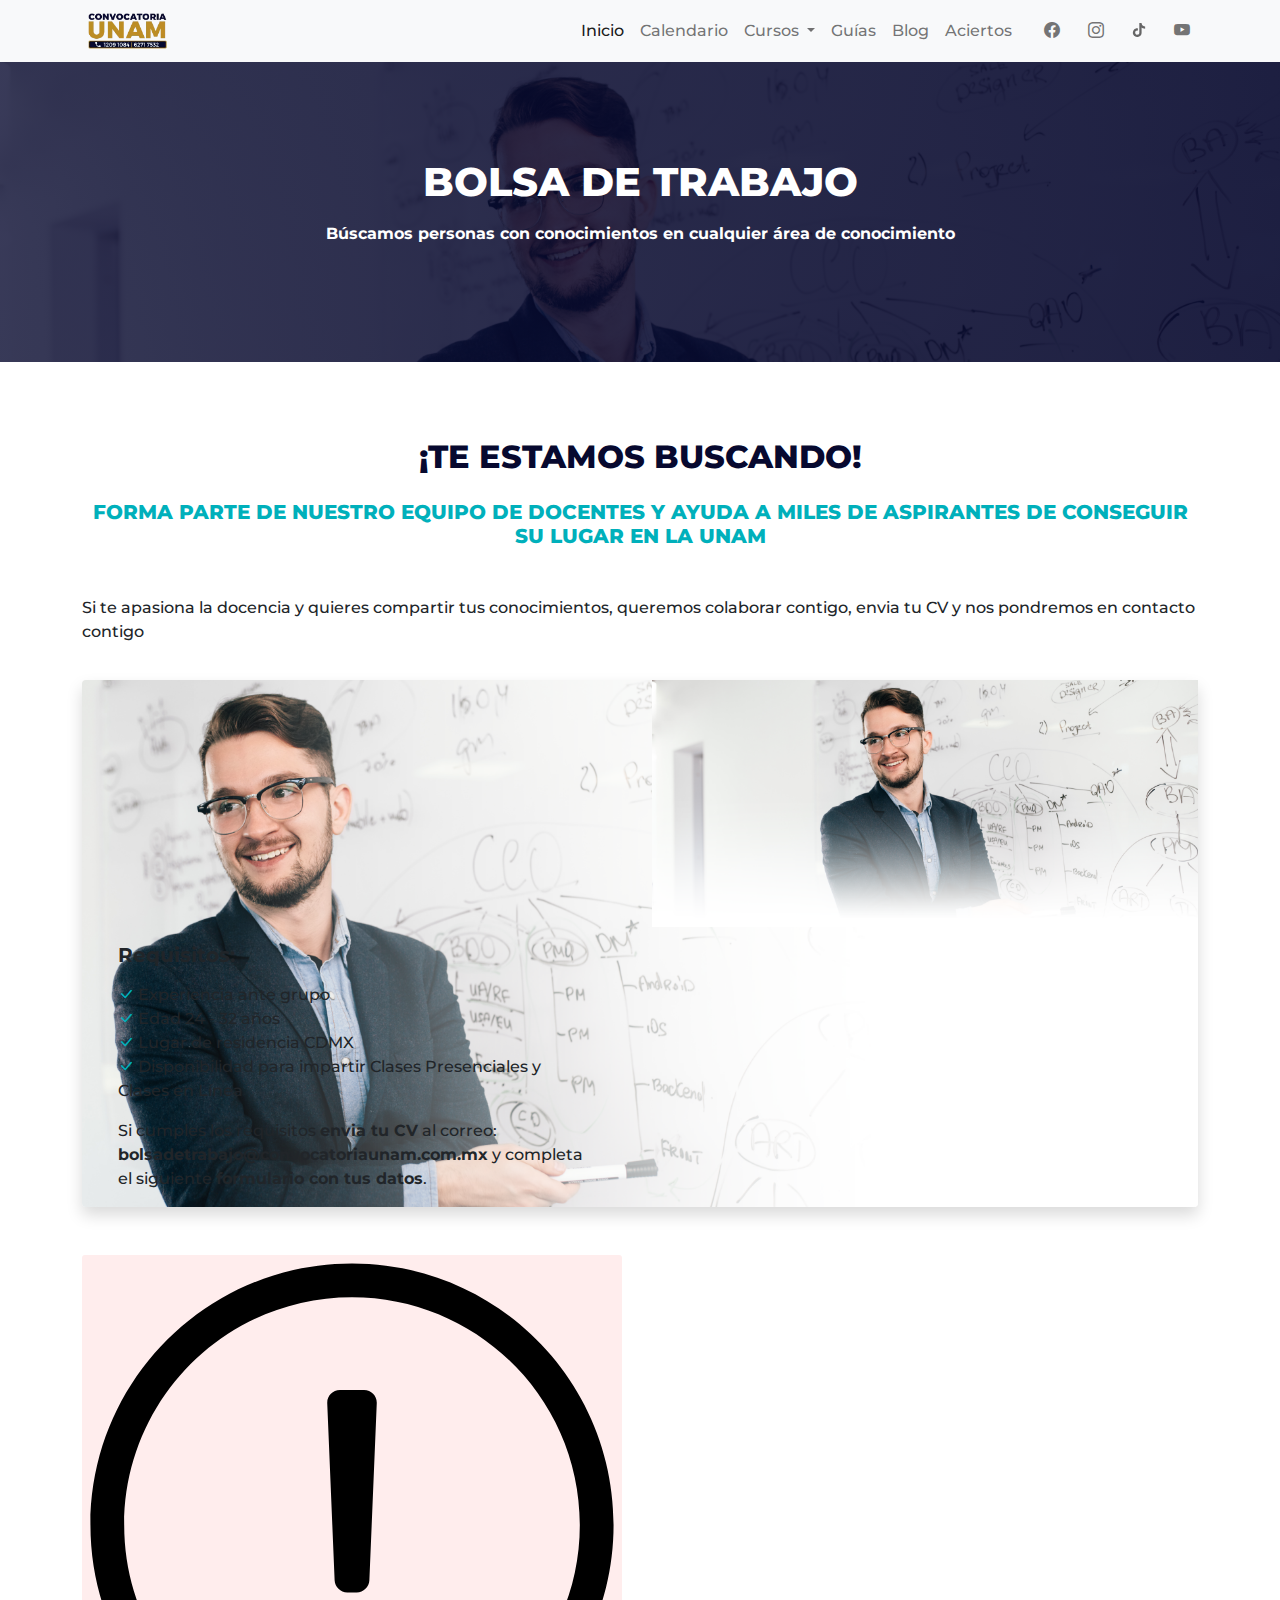
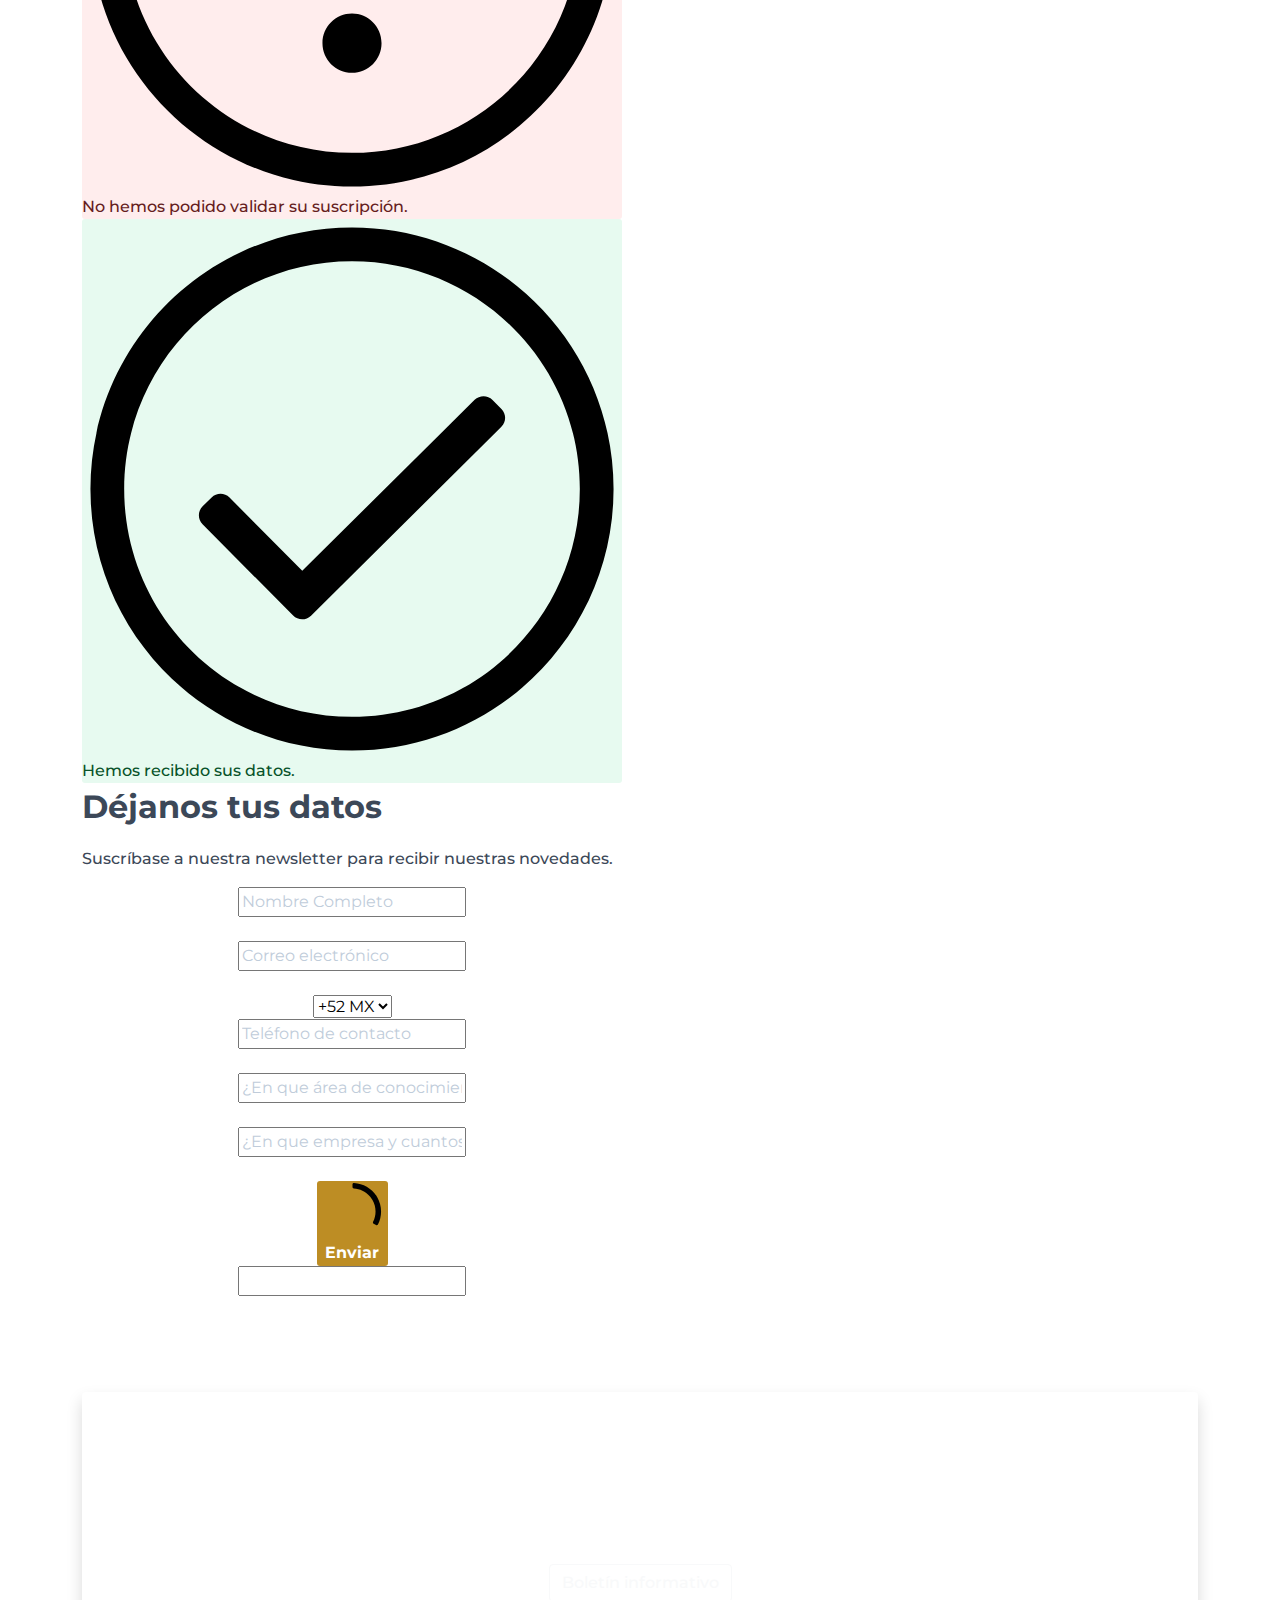
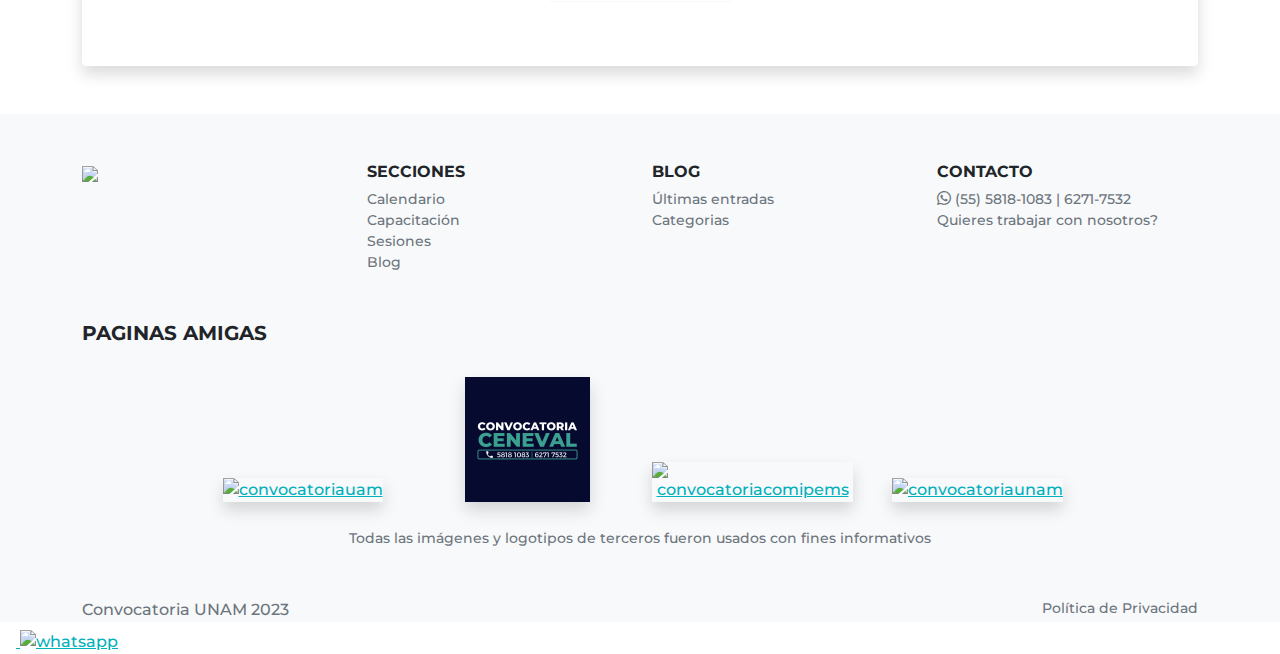
==== commit 69197dec: "15/08/23" ====
--- a/bolsadetrabajo.html
+++ b/bolsadetrabajo.html
@@ -2,54 +2,48 @@
 <html lang="es">
 
 <head>
-
-    <!-- Google Tag Manager -->
-    <script>(function (w, d, s, l, i) {
-            w[l] = w[l] || []; w[l].push({
-                'gtm.start':
-                    new Date().getTime(), event: 'gtm.js'
-            }); var f = d.getElementsByTagName(s)[0],
-                j = d.createElement(s), dl = l != 'dataLayer' ? '&l=' + l : ''; j.async = true; j.src =
-                    'https://www.googletagmanager.com/gtm.js?id=' + i + dl; f.parentNode.insertBefore(j, f);
-        })(window, document, 'script', 'dataLayer', 'GTM-WGQFH7W');</script>
-    <!-- End Google Tag Manager -->
-
-
+    <script async src="https://pagead2.googlesyndication.com/pagead/js/adsbygoogle.js?client=ca-pub-8682140550783194"
+        crossorigin="anonymous"></script>
 
     <!-- Global site tag (gtag.js) - Google Analytics -->
-    <script async src="https://www.googletagmanager.com/gtag/js?id=G-M4LG4Z0H3W"></script>
+    <script async src="https://www.googletagmanager.com/gtag/js?id=G-DNFGK740KC"></script>
     <script>
         window.dataLayer = window.dataLayer || [];
         function gtag() { dataLayer.push(arguments); }
         gtag('js', new Date());
 
-        gtag('config', 'G-M4LG4Z0H3W');
+        gtag('config', 'G-DNFGK740KC');
     </script>
 
-    <title>Bachillerato CENEVAL | Termina tu bachillerato en 3 o 4 meses </title>
+    <title>Convocatoria UNAM 2023 | Bolsa de Trabajo </title>
 
     <meta charset="UTF-8">
+    <meta name="Author" content="Convocatoria UNAM">
     <meta http-equiv="X-UA-Compatible" content="IE=edge">
-
-    <meta name="Author" content="Convocatoria CENEVAL">
-    <link rel="canonical" href="https://convocatoriaceneval.com.mx/" />
     <meta name="viewport" content="width=device-width, initial-scale=1.0">
+
     <meta name="description"
-        content="Obtén tu Certificado de acreditación del Bachillerato en solo 4 meses, ¡Inscribete y termina tu bachillerato ya!, infórmate, capacítate y aprueba.">
+        content="Información sobre la convocatoria UNAM para los concursos de selección de la UNAM modalidades Escolarizado - SUAyED. ¡Infórmate, capacítate y aprueba!">
     <meta name="keywords"
-        content="Bachillerato CENEVAL, Bachillerato en un examen, prepa en un examen, prepa en 4 meses, examen acreditabach, examen CENEVAL, acuerdo CENEVAL 286, acuerdo 286, Convocatoria CENEVAL, proceso CENEVAL, registro CENEVAL 2023, examen CENEVAL 2023, resultados ceneval 2023, cursos CENEVAL,  bachillerato CENEVAL, capacitacion CENEVAL, calendario CENEVAL.">
-
-    <link rel="icon" type="image/ico" href="img/convocatoria_ceneval.ico">
+        content="convocatoria UNAM 2023, UNAM 2023, proceso UNAM, registro UNAM, examen UNAM, resultados UNAM, cursos UNAM, informacion UNAM, fechas examen UNAM, calendario UNAM, guia unam">
+
+    <link rel="icon" type="image/ico" href="img/convocatoria-unam_favicon.ico">
     <link rel="apple-touch-icon" href="img/apple-touch-icon.png">
     <link rel="apple-touch-icon" sizes="114x114" href="img/apple-touch-icon-144.png">
     <link rel="apple-touch-icon" sizes="72x72" href="img/apple-touch-icon-72.png">
     <link rel="apple-touch-icon" sizes="57x57" href="img/apple-touch-icon-57.png">
 
-    <link rel="preload" as="style" onload="this.onload=null;this.rel='stylesheet'" href="sass/custom.css">
-
-    <link rel="preload" as="style" onload="this.onload=null;this.rel='stylesheet'"
-        href="https://cdn.jsdelivr.net/npm/bootstrap-icons@1.5.0/font/bootstrap-icons.css">
-
+    <link rel="preload" as="style" type="text/css" onload="this.onload=null;this.rel='stylesheet'"
+        href="sass/custom.css">
+
+    <link rel="preload" as="style" type="text/css" onload="this.onload=null;this.rel='stylesheet'"
+        href="https://cdn.jsdelivr.net/npm/bootstrap-icons@1.9.1/font/bootstrap-icons.css">
+    <!--
+    <link rel="preload" as="style" type="text/css" onload="this.onload=null;this.rel='stylesheet'" href="css/estilos.css">
+    <link rel="preload" as="style" type="text/css" onload="this.onload=null;this.rel='stylesheet'" href="sass/custom.css">
+    <link href="https://cdn.jsdelivr.net/npm/bootstrap@5.0.2/dist/css/bootstrap.min.css" rel="stylesheet" integrity="sha384-EVSTQN3/azprG1Anm3QDgpJLIm9Nao0Yz1ztcQTwFspd3yD65VohhpuuCOmLASjC" crossorigin="anonymous">
+     <link rel="stylesheet" onload="this.onload=null;this.rel='stylesheet'" href="https://cdn.jsdelivr.net/npm/bootstrap-icons@1.5.0/font/bootstrap-icons.css">
+   -->
     <link rel="preconnect" href="https://fonts.googleapis.com">
     <link rel="preconnect" href="https://fonts.gstatic.com" crossorigin>
     <link
@@ -63,83 +57,17 @@
         href="https://cdnjs.cloudflare.com/ajax/libs/font-awesome/5.14.0/css/all.min.css"
         integrity="sha512-1PKOgIY59xJ8Co8+NE6FZ+LOAZKjy+KY8iq0G4B3CyeY6wYHN3yt9PW0XpSriVlkMXe40PTKnXrLnZ9+fkDaog=="
         crossorigin="anonymous" />
-    <!--nuevo open graph-->
-    <meta property="og:locale" content="es_MX" />
-    <meta property="og:type" content="website" />
-    <meta property="og:title" content="Bachillerato CENEVAL | Termina tu bachillerato en 4 meses" />
-    <meta property="og:description"
-        content="Obtén tu Certificado de acreditación del Bachillerato en solo 4 meses, ¡Inscribete y termina tu bachillerato ya!, infórmate, capacítate y aprueba." />
-    <meta property="og:url" content="https://convocatoriaceneval.com.mx/" />
-    <meta property="og:site_name" content="Convocatoria CENEVAL" />
-    <!-- Para facebook, SMS -->
-    <meta property="og:image" content="https://convocatoriaceneval.com.mx/img/convocatoria-facebook.png" />
-    <meta property="og:image:secure_url" content="https://convocatoriaceneval.com.mx/img/convocatoria-facebook.png" />
-    <meta property="og:image:width" content="1236" />
-    <meta property="og:image:height" content="400" />
-    <meta property="og:image:alt" content="Convocatoria CENEVAL" />
-    <!-- Para twitter -->
-    <meta name="twitter:card" content="summary_large_image" />
-    <meta name="twitter:description"
-        content="Obtén tu Certificado de acreditación del Bachillerato en solo 4 meses, ¡Inscribete y termina tu bachillerato ya!, infórmate, capacítate y aprueba." />
-    <meta name="twitter:title" content="Bachillerato CENEVAL | Termina tu bachillerato en 4 meses" />
-    <meta name="twitter:image" content="http://convocatoriaceneval.com.mx/img/convocatoria-twitter.png" />
-    <!-- Para whatsapp -->
-    <meta property="og:image" content="http://convocatoriaceneval.com.mx/img/convocatoriaceneval-wap.png" />
-    <meta property="og:image:secure_url" content="https://convocatoriaceneval.com.mx/img/convocatoriaceneval-wap.png" />
-    <meta property="og:image:type" content="image/png" />
-    <meta property="og:image:width" content="300" />
-    <meta property="og:image:height" content="300" />
-
-
-
-
-
-
-    <script type="application/ld+json">
-    {
-      "@context": "https://schema.org",
-      "@type": "Course",
-      "name": "Curso en Línea CENEVAL",
-      "description": "Capacítate y aprende las mejores técnicas para obtener tu bachillerato en un examen; comunicación, matemáticas, ciencias experimentales, ciencias sociales, taller de lectura y comprensión de textos. <br> Clases videograbadas y resúmenes de cada uno de los temas.<br>Exámenes parciales con reactivos similares a los de CENEVAL.<br>Exámenes simulacro con 192 reactivos y tiempo límite para que te familiarices con la prueba real.",
-      "provider": {
-        "@type": "Organization",
-        "name": "Convocatoria CENEVAL",
-        "sameAs": "https://convocatoriaceneval.com.mx/"
-      }
-    }
-    </script>
 
 
 
     <style>
-        .flotante {
-            background-color: #fff;
-            position: fixed;
-            top: 150px;
-            right: 0;
-            /*transform: rotate(  );*/
-            writing-mode: vertical-lr;
-            transform: rotate(180deg);
-            font-size: 13px;
-            border-radius: 0px 25px 5px 0;
-            padding-top: 20px;
-            z-index: 50;
-        }
-
-        .flotante:hover {
-            background-color: #ccc;
-        }
-
         .flechita {
             position: relative;
             top: 5px;
             transform: rotate(20deg);
         }
 
-        .logofooter {
-            width: 80%;
-        }
-
+        /* fondo cambiante */
         .fondazo {
             position: relative;
             background-size: cover;
@@ -151,266 +79,104 @@
             animation: fondoso 35s infinite linear;
             -moz-animation: fondoso 35s infinite linear;
         }
-        .sticky-top2 {
-            position: -webkit-sticky;
-            position: sticky;
-            top: 60px;
-            z-index: 800;
-        }
 
         @keyframes fondoso {
             0% {
                 background-image: url('img/slider_1.webp');
-                background-image: image-set (url(img/slider_1.webp) type("image/webp"),
-                        url(img/slider_1.png) type("image/png"),
-                    );
-
             }
 
             25% {
                 background-image: url('img/slider_4.webp');
-                background-image: image-set (url(img/slider_4.webp),
-                        url(img/slider_4.png),
-                    );
             }
 
             26% {
                 background-image: url('img/slider_4.webp');
-                background-image: image-set (url(img/slider_4.webp),
-                        url(img/slider_4.png),
-                    );
             }
 
             50% {
-                background-image: url('img/slider_3.webp');
-                background-image: image-set (url(img/slider_3.webp),
-                        url(img/slider_3.png),
-                    );
+                background-image: url('img/unam.webp');
             }
 
             51% {
-                background-image: url('img/slider_3.webp');
-                background-image: image-set (url(img/slider_3.webp),
-                        url(img/slider_3.png),
-                    );
+                background-image: url('img/unam.webp');
             }
 
             75% {
                 background-image: url('img/slider_1.webp');
-                background-image: image-set (url(img/slider_1.webp),
-                        url(img/slider_1.png),
-                    );
             }
 
             76% {
                 background-image: url('img/slider_1.webp');
-                background-image: image-set (url(img/slider_1.webp),
-                        url(img/slider_1.png),
-                    );
             }
 
             100% {
                 background-image: url('img/slider_4.webp');
-                background-image: image-set (url(img/slider_4.webp),
-                        url(img/slider_4.png),
-                    );
             }
         }
 
-        .appwhatsapp {
-            position: fixed;
-            right: 15px;
-            bottom: 80px;
-            width: 60px;
-            z-index: 1000;
-        }
-
-        .arriba {
-            position: fixed;
-            right: 22px;
-            text-align: center;
-            line-height: 50px;
-            bottom: 20px;
-            width: 50px;
-            height: 50px;
-            background-color: rgba(180, 180, 180, 0.7);
-            border-radius: 25px;
-            color: white;
-            vertical-align: middle;
-            z-index: 999;
-            transition: 1s all;
-            transition-property: all;
-            transition-duration: 1s;
-            transition-timing-function: ease;
-            transition-delay: 0s;
-        }
-
-        .carousel-caption {
-            position: absolute;
-            right: 15%;
-            left: 15%;
-            color: #fff;
-            top: 40%;
-            /*con este se cambia la altura  */
-            max-width: 700px;
-            /*bottom: 1.25rem;
-  padding-top: 1.25rem;
-  padding-bottom: 1.25rem;
-  text-align: center;*/
-        }
-
-        .carousel-caption2 {
-            position: absolute;
-            right: 15%;
-            left: 15%;
-            color: #fff;
-            top: 25%;
-            max-width: 700px;
-        }
-
-        .logos {
-            width: 100px;
-        }
-
-        .t-colabora {
-            width: 125px;
-        }
-
-        @media only screen and (min-width:901px) and (max-width:3000px) {
-            .aparece {
+        .baner {
+            background-image: url(img/convocatoria_unam.png);
+            background-position: center;
+            background-repeat: no-repeat;
+            background-size: cover;
+        }
+
+        @media only screen and (min-width:100px) and (max-width:900px) {
+            .baner {
+                background-image: url(img/convocatoria_unam_2.png);
+                background-position: center;
+                background-repeat: no-repeat;
+                background-size: auto;
+                padding-right: 30px;
+                padding-left: 30px;
+            }
+
+            .testi2 {
                 display: none;
             }
         }
 
-        @media only screen and (min-width:100px) and (max-width:900px) {
-            .desaparece {
+        .modalbox2 {
+            width: 85%;
+            position: relative;
+            padding: 20px;
+            border-radius: 3px;
+            -webkit-transition: all 500ms ease-in;
+            -moz-transition: all 500ms ease-in;
+            transition: all 500ms ease-in;
+            background-color: white;
+        }
+
+        .testi3 {
+            position: absolute;
+            top: 0;
+            left: 45%;
+            padding: 0px 0px 0px 0px;
+            opacity: 0.4;
+        }
+
+        @media only screen and (min-width:901px) and (max-width:3000px) {
+            .testi3 {
                 display: none;
             }
-
-            .carousel-caption2 {
-                position: absolute;
-                right: 15%;
-                left: 15%;
-                color: #fff;
-                top: 27%;
-                max-width: 700px;
-            }
-
-            .logos {
-                width: 80px;
-            }
-
-            .t-colabora {
-                width: 100px;
-            }
         }
     </style>
 
 </head>
 
-<body oncontextmenu="return false;">
-    <!-- Google Tag Manager (noscript) -->
-    <noscript><iframe src="https://www.googletagmanager.com/ns.html?id=GTM-WGQFH7W" height="0" width="0"
-            style="display:none;visibility:hidden"></iframe></noscript>
-    <!-- End Google Tag Manager (noscript) -->
-    <!--ENCABEZADO LOGO Y NUMEROS-->
-    <header class="container-fluid pt-3 pb-1 pb-lg-3 ">
-        <div class="container">
-            <div class="row row-cols-1 row-cols-lg-2 ">
-                <div class="col-12 col-sm-9 col-lg-9 col-xxl-10 text-center text-lg-start ">
-                    <div class="mb-2 mb-lg-0">
-                        <abbr title="Bachillerato Ceneval"><a class="" href="index.html">
-                                <picture>
-                                    <source class="img-fluid lazyload " title="convocatoria ceneval" type="image/webp"
-                                        width="150px" height="auto" data-srcset="img/convocatoria_ceneval_logo.webp"
-                                        alt="convocatoriaCENEVAL">
-                                    <img class="img-fluid lazyload " title="convocatoria ceneval" type="image/png"
-                                        width="90" height="auto" data-src="img/convocatoria_ceneval_logo.png"
-                                        alt="convocatoriaCENEVAL ">
-                                </picture>
-                            </a></abbr>
-                    </div>
-                </div>
-                <div class="col-12 col-sm-3 col-md- col-lg-3 col-xxl-2 d-none d-lg-block"
-                    style="margin-top:auto; margin-bottom: auto;">
-                    <a href="https://api.whatsapp.com/send?phone=5215558181083&text=Hola! quiero informes sobre curso de Convocatoria CENEVAL"
-                        class="text-decoration-none">
-                        <div class="row ps-2" style="margin-top:auto; margin-bottom: auto;">
-                            <div class="d-flex " style=" align-items: center;">
-                                <div class="whatsss d-flex  "
-                                    style="align-items: center; justify-content: center; width: 55px; height: 55px; border-radius: 50px; ">
-                                    <i class="bi bi-whatsapp fs-2"></i>
-                                </div>
-                                <div class="ps-2 " style="">
-                                    <h5 class="mb-0 text-secondary text-uppercase " style="font-size:0.9rem;">
-                                        ¡Inscríbete Ya! </h5>
-                                    <p class="text-secondary mb-0 fs-6 fw-bold" style=""> 55 5818 1083 </p>
-                                </div>
-                            </div>
-                        </div>
-                    </a>
-                </div>
-                <div class="col-12 col-lg-3 d-block d-lg-none" style="margin-top:auto; margin-bottom: auto;">
-                    <div class="text-center text-lg-end  d-block d-lg-none">
-                        <address>
-                            <i class="icon-phone"></i> <abbr title="Teléfonos">Tels: </abbr> <a
-                                onclick="goog_report_conversion('tel:5562717532')" href="tel:5562717532"><strong
-                                    class="text-"> (55) 6271 7532</a></strong> - <a
-                                onclick="goog_report_conversion('tel:5558181083')" href="tel:5558181083"><strong
-                                    class="text-primary"> (55) 5818 1083</a></strong>
-                        </address>
-                    </div>
-                </div>
-            </div>
-        </div>
-    </header>
-
-    <script>
-        window.addEventListener('scroll', function () {
-            let element = document.getElementById('scroll-content');
-            let screenSize = window.innerHeight;
-
-            if (element.getBoundingClientRect().top < screenSize) {
-                element.classList.add('visible');
-            } else {
-                element.classList.remove('visible');
-            }
-
-
-        });
-    </script>
-    <style>
-        .quita {
-            opacity: 0;
-        }
-
-        .fadeTop {
-            opacity: 0;
-            /*transform: translate(0, 10vh);*/
-            transition: all 1s;
-        }
-
-        .visible {
-            opacity: 1;
-            /*transform: translate(0, 0);*/
-        }
-    </style>
-
+<body>
+    <!--  baner 
+    <div class="container-fluid baner " style="height:30vh; padding:0px;">
+        <a href="#modal3" style="position:absolute; width:100%; height: 400px;   ">  </a>
+    </div>
+    -->
     <!--navegacion-->
     <nav class="navbar navbar-expand-lg navbar-light bg-light sticky-top">
         <div class="container ">
-            <!--
             <a class="navbar-brand" href="index.html">
-                 <picture>
-                    <source class="img-fluid lazyload " title="convocatoria ceneval" type="image/webp" width="90" height="auto" data-srcset="img/convocatoria_ceneval_logo.webp" alt="convocatoriaCENEVAL">
-                    <img class="img-fluid lazyload " title="convocatoria ceneval" type="image/png" width="90" height="auto" data-src="img/convocatoria_ceneval_logo.png" alt="convocatoriaCENEVAL" >
-                </picture>
+                <img class="img-fluid lazyload" title="convocatoria UNAM" data-src="img/convocatoria-unam_logo.webp"
+                    alt="convocatoriaUNAM" width="90" height="auto">
             </a>
-            -->
-            <img id="scroll-content" class="scroll-content fadeTop" width="100px"
-                src="img/convocatoria_ceneval_logo.webp" alt="">
-
-
             <button class="navbar-toggler" type="button" data-bs-toggle="collapse"
                 data-bs-target="#navbarSupportedContent" aria-controls="navbarSupportedContent" aria-expanded="false"
                 aria-label="Toggle navigation">
@@ -422,52 +188,43 @@
                         <a class="nav-link active" aria-current="page" href="index.html"> Inicio </a>
                     </li>
                     <li class="nav-item ">
-                        <a class="nav-link" href="#calendario">Calendario</a>
+                        <a class="nav-link" href="#cronograma">Calendario</a>
                     </li>
                     <li class="nav-item dropdown ">
                         <a class="nav-link dropdown-toggle" href="#" id="navbarDropdown" role="button"
-                            data-bs-toggle="dropdown" aria-expanded="false">Capacitación </a>
+                            data-bs-toggle="dropdown" aria-expanded="false">Cursos </a>
                         <ul class="dropdown-menu " aria-labelledby="navbarDropdown">
+                            <!--<li class=""><a class="dropdown-item " href="aulavirtual.html">  Aula Virtual</a></li>-->
+
                             <li><a class="dropdown-item " href="cursoenlinea.html">Curso en línea</a></li>
-                        </ul>
-                    </li>
-                    <li class="nav-item dropdown ">
-                        <a class="nav-link dropdown-toggle" href="#" id="navbarDropdown" role="button"
-                            data-bs-toggle="dropdown" aria-expanded="false">Exámenes <span
-                                class="d-none d-lg-block badge text-primary position-absolute top-0 start-50 translate-middle">
-                                Nuevo
-                            </span>
-                            <span class="aparece"><span class="badge bg-primary" style="width: 15%;">
-                                    Nuevo
-                                </span></span>
-                        </a>
-                        <ul class="dropdown-menu " aria-labelledby="navbarDropdown">
-                            <li class=""><a class="dropdown-item " href="examensimulacrogratuito.html">Matemáticas <span
-                                        class="d-none d-lg-block  badge bg-primary position-absolute top-0 start-100 translate-middle">Nuevo</span>
-                                    <span class="aparece"> <span class=" badge bg-primary "
-                                            style="width: 15%;">Nuevo</span></span></a></li>
+
                         </ul>
                     </li>
                     <li class="nav-item ">
-                        <a class="nav-link" href="https://convocatoriaceneval.com.mx/blog">Blog</a>
+                        <a class="nav-link" href="guiasunam.html">Guías</a>
                     </li>
                     <li class="nav-item ">
-                        <a class="nav-link text-light" href=""></a>
+                        <a class="nav-link" href="https://convocatoriaunam.com.mx/blog">Blog</a>
+                    </li>
+                    <li class="nav-item ">
+                        <a class="nav-link" href="aciertosunam.html">Aciertos</a>
+                    </li>
+                    <li class="nav-item ">
+                        <a class="nav-link" href=""></a>
                     </li>
                     <li class="nav-item cuadrada d-flex ">
-                        <a class="nav-link" target="_blank" href="https://www.facebook.com/convocatoriaCENEVAL">
+                        <a class="nav-link" target="_blank" href="https://www.facebook.com/convocatoriaUNAM">
                             <i class="bi bi-facebook"> </i>
                         </a>&nbsp;&nbsp;&nbsp;
-                        <a class="nav-link" target="_blank" href="https://www.instagram.com/convocatoriaceneval/ ">
+                        <a class="nav-link" target="_blank" href="https://www.instagram.com/convocatoria.unam/">
                             <i class="bi bi-instagram"></i>
                         </a>&nbsp;&nbsp;&nbsp;
-                        <a class="nav-link" target="_blank" href="https://www.tiktok.com/convocatoriaceneval">
+                        <a class="nav-link" target="_blank" href="https://www.tiktok.com/@convocatoriaunam">
                             <img data-src="img/tik-tok.svg" class="img-fluid lazyload" width="14px" height="14px"
-                                alt="tiktok convocatoria ceneval" title="convocatoriaceneval"
-                                style="margin-bottom:3px;">
+                                alt="convocatoriaUNAM" style="margin-bottom:3px;">
                         </a>&nbsp;&nbsp;&nbsp;
                         <a class="nav-link" target="_blank"
-                            href="https://www.youtube.com/channel/UCC58G9au0gH7kv9vkrcauCw">
+                            href="https://www.youtube.com/channel/UCeM7AT5Xdhm-kvbNhKyKKYw">
                             <i class="bi bi-youtube"></i>
                         </a>
                     </li>
@@ -475,497 +232,1156 @@
             </div>
         </div>
     </nav>
-    
-    <!--introcuccion-->
     <!--aviso-->
     <section class="container-fluid bg-secondary py-5 mb-5"
-    style="background-image: linear-gradient(90deg, rgba(7,9,47,0.8) 0%, rgba(7,9,47,0.9) 100%), url(img/profesor.png);background-position: top center; background-repeat: no-repeat; background-size: cover; height: 300px ; align-items: center; ">
-    <div class="container text-white  text-center">
-        <div class="">
-            <div class="  " style="align-items: center;">
+        style="background-image: linear-gradient(90deg, rgba(7,9,47,0.8) 0%, rgba(7,9,
+    47,0.9) 100%), url(img/profesor.png);background-position: top center; background-repeat: no-repeat; background-size: cover; height: 300px ; align-items: center; ">
+        <div class="container text-white  text-center">
+            <div class="">
+                <div class="  " style="align-items: center;">
+                    <div>
+                        <h2 class="pt-5 mb-3 text-center text-uppercase h1" style="font-weight: 800;"> Bolsa de Trabajo
+                        </h2>
+                    </div>
+                </div>
+                <div class="" style="align-items: center;">
+                    <div class="">
+                        <p class="fw-bold mb-0"> Búscamos personas con conocimientos en cualquier área de conocimiento
+                        </p>
+                    </div>
+                </div>
+            </div>
+        </div>
+    </section>
+
+    <!--introcuccion-->
+    <section class="container-fluid  pt-4">
+        <div class="container py-1"> <!--py-4-->
+            <h2 class="text-center text-uppercase text-secondary mb-4" style=" font-weight: 800;">¡Te estamos buscando!
+            </h2>
+            <h3 class="text-uppercase text-center text-primary mb-5" style="font-weight: 800; font-size: 20px;"
+                id="presencial"> Forma parte de nuestro equipo de docentes y ayuda a miles de aspirantes de conseguir su
+                lugar en la UNAM</h3>
+            <p> Si te apasiona la docencia y quieres compartir tus conocimientos, queremos colaborar contigo, envia tu
+                CV y nos pondremos en contacto contigo </p>
+        </div>
+    </section>
+
+
+    <style>
+        .profe {
+            background-image: url(img/profesor-2.png);
+            background-position: top center;
+            background-repeat: no-repeat;
+            background-size: cover;
+        }
+        @media only screen and (min-width:100px) and (max-width:900px) {
+            .profe{
+                background-image: none;
+            }
+        }    
+    </style>
+    <!--seccion 2-->
+    <section class="container-fluid mb-5">
+        <div class="container">
+            <div class="profe rounded shadow mt-3 mb-3 ">
+                <div class="row row-cols-1 row-cols-lg-2">
+                    <div class="col d-none d-lg-block">
+                        <img src="" class="" alt="">
+                    </div>
+                    <div class="col cuadrada mb-3">
+                        <img data-src="img/profesor-3.png" class="img-fluid lazyload"
+                            title="capacitacionUNAM" alt="capacitacionUNAM">
+                    </div>
+                    <div class="col px-5 espacio">
+                        <h5 class="mb-3">Requisitos:</h5>
+                        <ul class="list-unstyled">
+                            <li> <i class="bi bi-check-lg text-primary"></i> Experiencia ante grupo </li>
+                            <li> <i class="bi bi-check-lg text-primary"></i> Edad 24 - 32 años</li>
+                            <li> <i class="bi bi-check-lg text-primary"></i> Lugar de residencia CDMX </li>
+                            <li> <i class="bi bi-check-lg text-primary"></i> Disponibilidad para impartir Clases
+                                Presenciales y Clases en Línea </li>
+                        </ul>
+                        <p>Si cumples los requisitos <strong> envia tu CV</strong> al correo:
+                            <strong>bolsadetrabajo@convocatoriaunam.com.mx</strong> y completa el siguiente
+                            <strong>formulario con tus datos</strong>. </p>
+                    </div>
+                </div>
+            </div>
+        </div>
+    </section>
+
+    <section class="container-fluid pb-5">
+        <div class="container mb-5">
+            <!-- Begin Sendinblue Form -->
+            <!-- START - We recommend to place the below code in head tag of your website html  -->
+            <style>
+                /*@font-face {
+      font-display: block;
+      font-family: Roboto;
+      src: url(https://assets.sendinblue.com/font/Roboto/Latin/normal/normal/7529907e9eaf8ebb5220c5f9850e3811.woff2) format("woff2"), url(https://assets.sendinblue.com/font/Roboto/Latin/normal/normal/25c678feafdc175a70922a116c9be3e7.woff) format("woff")
+    }
+  
+    @font-face {
+      font-display: fallback;
+      font-family: Roboto;
+      font-weight: 600;
+      src: url(https://assets.sendinblue.com/font/Roboto/Latin/medium/normal/6e9caeeafb1f3491be3e32744bc30440.woff2) format("woff2"), url(https://assets.sendinblue.com/font/Roboto/Latin/medium/normal/71501f0d8d5aa95960f6475d5487d4c2.woff) format("woff")
+    }
+  
+    @font-face {
+      font-display: fallback;
+      font-family: Roboto;
+      font-weight: 700;
+      src: url(https://assets.sendinblue.com/font/Roboto/Latin/bold/normal/3ef7cf158f310cf752d5ad08cd0e7e60.woff2) format("woff2"), url(https://assets.sendinblue.com/font/Roboto/Latin/bold/normal/ece3a1d82f18b60bcce0211725c476aa.woff) format("woff")
+    }
+  */
+                #sib-container input:-ms-input-placeholder {
+                    text-align: left;
+                    /*font-family: "Helvetica", sans-serif;*/
+                    color: #c0ccda;
+                }
+
+                #sib-container input::placeholder {
+                    text-align: left;
+                    /*
+      font-family: "Helvetica", sans-serif;*/
+                    color: #c0ccda;
+                }
+
+                #sib-container textarea::placeholder {
+                    text-align: left;
+                    /*
+      font-family: "Helvetica", sans-serif;*/
+                    color: #c0ccda;
+                }
+            </style>
+            <link rel="stylesheet" href="https://sibforms.com/forms/end-form/build/sib-styles.css">
+            <!--  END - We recommend to place the above code in head tag of your website html -->
+
+            <!-- START - We recommend to place the below code where you want the form in your website html  -->
+            <div class="sib-form" style="text-align: center;
+         background-color: transparent;                                 ">
+  <div id="sib-form-container" class="sib-form-container">
+    <div id="error-message" class="sib-form-message-panel" style="font-size:16px; text-align:left; color:#661d1d; background-color:#ffeded; border-radius:3px; border-color:#ff4949;max-width:540px;">
+      <div class="sib-form-message-panel__text sib-form-message-panel__text--center">
+        <svg viewBox="0 0 512 512" class="sib-icon sib-notification__icon">
+          <path d="M256 40c118.621 0 216 96.075 216 216 0 119.291-96.61 216-216 216-119.244 0-216-96.562-216-216 0-119.203 96.602-216 216-216m0-32C119.043 8 8 119.083 8 256c0 136.997 111.043 248 248 248s248-111.003 248-248C504 119.083 392.957 8 256 8zm-11.49 120h22.979c6.823 0 12.274 5.682 11.99 12.5l-7 168c-.268 6.428-5.556 11.5-11.99 11.5h-8.979c-6.433 0-11.722-5.073-11.99-11.5l-7-168c-.283-6.818 5.167-12.5 11.99-12.5zM256 340c-15.464 0-28 12.536-28 28s12.536 28 28 28 28-12.536 28-28-12.536-28-28-28z" />
+        </svg>
+        <span class="sib-form-message-panel__inner-text">
+                          No hemos podido validar su suscripción.
+                      </span>
+      </div>
+    </div>
+    <div></div>
+    <div id="success-message" class="sib-form-message-panel" style="font-size:16px; text-align:left; color:#085229; background-color:#e7faf0; border-radius:3px; border-color:#13ce66;max-width:540px;">
+      <div class="sib-form-message-panel__text sib-form-message-panel__text--center">
+        <svg viewBox="0 0 512 512" class="sib-icon sib-notification__icon">
+          <path d="M256 8C119.033 8 8 119.033 8 256s111.033 248 248 248 248-111.033 248-248S392.967 8 256 8zm0 464c-118.664 0-216-96.055-216-216 0-118.663 96.055-216 216-216 118.664 0 216 96.055 216 216 0 118.663-96.055 216-216 216zm141.63-274.961L217.15 376.071c-4.705 4.667-12.303 4.637-16.97-.068l-85.878-86.572c-4.667-4.705-4.637-12.303.068-16.97l8.52-8.451c4.705-4.667 12.303-4.637 16.97.068l68.976 69.533 163.441-162.13c4.705-4.667 12.303-4.637 16.97.068l8.451 8.52c4.668 4.705 4.637 12.303-.068 16.97z" />
+        </svg>
+        <span class="sib-form-message-panel__inner-text">
+                          Hemos recibido sus datos.
+                      </span>
+      </div>
+    </div>
+    <div></div>
+    <div id="sib-container" class="sib-container--large sib-container--vertical" style="text-align:center; background-color:transparent; max-width:540px; border-radius:3px; border-width:0px; border-color:#C0CCD9; border-style:solid; direction:ltr">
+      <form id="sib-form" method="POST" action="https://36b29a65.sibforms.com/serve/[base64]" data-type="subscription">
+        <div style="padding: 0ch 0;">
+          <div class="sib-form-block" style="font-size:32px; text-align:left; font-weight:700; color:#3C4858; background-color:transparent; text-align:left">
+            <p>Déjanos tus datos</p>
+          </div>
+        </div>
+        <div style="padding: 0px 0;">
+          <div class="sib-form-block" style="font-size:16px; text-align:left; color:#3C4858; background-color:transparent; text-align:left">
+            <div class="sib-text-form-block">
+              <p>Suscríbase a nuestra newsletter para recibir nuestras novedades.</p>
+            </div>
+          </div>
+        </div>
+        <div style="padding: 0px 0;">
+          <div class="sib-input sib-form-block">
+            <div class="form__entry entry_block">
+              <div class="form__label-row ">
+                <div class="entry__field">
+                  <input class="input " maxlength="200" type="text" id="NOMBRE" name="NOMBRE" autocomplete="off" placeholder="Nombre Completo" data-required="true" required />
+                </div>
+              </div>
+              <label class="entry__error entry__error--primary" style="font-size:16px; text-align:left; color:#661d1d; background-color:#ffeded; border-radius:3px; border-color:#ff4949;">
+              </label>
+            </div>
+          </div>
+        </div>
+        <div style="padding: 0px 0;">
+          <div class="sib-input sib-form-block">
+            <div class="form__entry entry_block">
+              <div class="form__label-row ">
+                <div class="entry__field">
+                  <input class="input " type="text" id="EMAIL" name="EMAIL" autocomplete="off" placeholder="Correo electrónico" data-required="true" required />
+                </div>
+              </div>
+              <label class="entry__error entry__error--primary" style="font-size:16px; text-align:left; color:#661d1d; background-color:#ffeded; border-radius:3px; border-color:#ff4949;">
+              </label>
+            </div>
+          </div>
+        </div>
+        <div style="padding: 0px 0;">
+          <div class="sib-sms-field sib-form-block">
+            <div class="form__entry entry_block">
+              <div class="form__label-row ">
+                <div class="sib-sms-input-wrapper" style="direction:ltr">
+                  <div class="sib-sms-input" data-placeholder="Teléfono de contacto" data-required="1" data-country-code="MX" data-whatsapp-country-code="MX" data-value="" data-whatsappvalue="" data-attributename="SMS">
+                    <div class="entry__field">
+                      <select class="input" name="SMS__COUNTRY_CODE" data-required="true">
+                        <!--
+                        <option value="+93">
+                          +93 AF
+                        </option>
+                        <option value="+358">
+                          +358 AX
+                        </option>
+                        <option value="+355">
+                          +355 AL
+                        </option>
+                        <option value="+213">
+                          +213 DZ
+                        </option>
+                        <option value="+1684">
+                          +1684 AS
+                        </option>
+                        <option value="+376">
+                          +376 AD
+                        </option>
+                        <option value="+244">
+                          +244 AO
+                        </option>
+                        <option value="+1264">
+                          +1264 AI
+                        </option>
+                        <option value="+672">
+                          +672 AQ
+                        </option>
+                        <option value="+1268">
+                          +1268 AG
+                        </option>
+                        <option value="+54">
+                          +54 AR
+                        </option>
+                        <option value="+374">
+                          +374 AM
+                        </option>
+                        <option value="+297">
+                          +297 AW
+                        </option>
+                        <option value="+61">
+                          +61 AU
+                        </option>
+                        <option value="+43">
+                          +43 AT
+                        </option>
+                        <option value="+994">
+                          +994 AZ
+                        </option>
+                        <option value="+1242">
+                          +1242 BS
+                        </option>
+                        <option value="+973">
+                          +973 BH
+                        </option>
+                        <option value="+880">
+                          +880 BD
+                        </option>
+                        <option value="+1246">
+                          +1246 BB
+                        </option>
+                        <option value="+375">
+                          +375 BY
+                        </option>
+                        <option value="+32">
+                          +32 BE
+                        </option>
+                        <option value="+501">
+                          +501 BZ
+                        </option>
+                        <option value="+229">
+                          +229 BJ
+                        </option>
+                        <option value="+1441">
+                          +1441 BM
+                        </option>
+                        <option value="+975">
+                          +975 BT
+                        </option>
+                        <option value="+591">
+                          +591 BO
+                        </option>
+                        <option value="+599">
+                          +599 BQ
+                        </option>
+                        <option value="+387">
+                          +387 BA
+                        </option>
+                        <option value="+267">
+                          +267 BW
+                        </option>
+                        <option value="+47">
+                          +47 BV
+                        </option>
+                        <option value="+55">
+                          +55 BR
+                        </option>
+                        <option value="+246">
+                          +246 IO
+                        </option>
+                        <option value="+673">
+                          +673 BN
+                        </option>
+                        <option value="+359">
+                          +359 BG
+                        </option>
+                        <option value="+226">
+                          +226 BF
+                        </option>
+                        <option value="+257">
+                          +257 BI
+                        </option>
+                        <option value="+855">
+                          +855 KH
+                        </option>
+                        <option value="+237">
+                          +237 CM
+                        </option>
+                        <option value="+1">
+                          +1 CA
+                        </option>
+                        <option value="+238">
+                          +238 CV
+                        </option>
+                        <option value="+1345">
+                          +1345 KY
+                        </option>
+                        <option value="+236">
+                          +236 CF
+                        </option>
+                        <option value="+235">
+                          +235 TD
+                        </option>
+                        <option value="+56">
+                          +56 CL
+                        </option>
+                        <option value="+86">
+                          +86 CN
+                        </option>
+                        <option value="+61">
+                          +61 CX
+                        </option>
+                        <option value="+61">
+                          +61 CC
+                        </option>
+                        <option value="+57">
+                          +57 CO
+                        </option>
+                        <option value="+269">
+                          +269 KM
+                        </option>
+                        <option value="+242">
+                          +242 CG
+                        </option>
+                        <option value="+243">
+                          +243 CD
+                        </option>
+                        <option value="+682">
+                          +682 CK
+                        </option>
+                        <option value="+506">
+                          +506 CR
+                        </option>
+                        <option value="+225">
+                          +225 CI
+                        </option>
+                        <option value="+385">
+                          +385 HR
+                        </option>
+                        <option value="+53">
+                          +53 CU
+                        </option>
+                        <option value="+599">
+                          +599 CW
+                        </option>
+                        <option value="+357">
+                          +357 CY
+                        </option>
+                        <option value="+420">
+                          +420 CZ
+                        </option>
+                        <option value="+45">
+                          +45 DK
+                        </option>
+                        <option value="+253">
+                          +253 DJ
+                        </option>
+                        <option value="+1767">
+                          +1767 DM
+                        </option>
+                        <option value="+1809">
+                          +1809 DO
+                        </option>
+                        <option value="+1829">
+                          +1829 DO
+                        </option>
+                        <option value="+1849">
+                          +1849 DO
+                        </option>
+                        <option value="+593">
+                          +593 EC
+                        </option>
+                        <option value="+20">
+                          +20 EG
+                        </option>
+                        <option value="+503">
+                          +503 SV
+                        </option>
+                        <option value="+240">
+                          +240 GQ
+                        </option>
+                        <option value="+291">
+                          +291 ER
+                        </option>
+                        <option value="+372">
+                          +372 EE
+                        </option>
+                        <option value="+251">
+                          +251 ET
+                        </option>
+                        <option value="+500">
+                          +500 FK
+                        </option>
+                        <option value="+298">
+                          +298 FO
+                        </option>
+                        <option value="+679">
+                          +679 FJ
+                        </option>
+                        <option value="+358">
+                          +358 FI
+                        </option>
+                        <option value="+33">
+                          +33 FR
+                        </option>
+                        <option value="+594">
+                          +594 GF
+                        </option>
+                        <option value="+689">
+                          +689 PF
+                        </option>
+                        <option value="+262">
+                          +262 TF
+                        </option>
+                        <option value="+241">
+                          +241 GA
+                        </option>
+                        <option value="+220">
+                          +220 GM
+                        </option>
+                        <option value="+995">
+                          +995 GE
+                        </option>
+                        <option value="+49">
+                          +49 DE
+                        </option>
+                        <option value="+233">
+                          +233 GH
+                        </option>
+                        <option value="+350">
+                          +350 GI
+                        </option>
+                        <option value="+30">
+                          +30 GR
+                        </option>
+                        <option value="+299">
+                          +299 GL
+                        </option>
+                        <option value="+1473">
+                          +1473 GD
+                        </option>
+                        <option value="+590">
+                          +590 GP
+                        </option>
+                        <option value="+1671">
+                          +1671 GU
+                        </option>
+                        <option value="+502">
+                          +502 GT
+                        </option>
+                        <option value="+44">
+                          +44 GG
+                        </option>
+                        <option value="+224">
+                          +224 GN
+                        </option>
+                        <option value="+245">
+                          +245 GW
+                        </option>
+                        <option value="+592">
+                          +592 GY
+                        </option>
+                        <option value="+509">
+                          +509 HT
+                        </option>
+                        <option value="+672">
+                          +672 HM
+                        </option>
+                        <option value="+379">
+                          +379 VA
+                        </option>
+                        <option value="+504">
+                          +504 HN
+                        </option>
+                        <option value="+852">
+                          +852 HK
+                        </option>
+                        <option value="+36">
+                          +36 HU
+                        </option>
+                        <option value="+354">
+                          +354 IS
+                        </option>
+                        <option value="+91">
+                          +91 IN
+                        </option>
+                        <option value="+62">
+                          +62 ID
+                        </option>
+                        <option value="+98">
+                          +98 IR
+                        </option>
+                        <option value="+964">
+                          +964 IQ
+                        </option>
+                        <option value="+353">
+                          +353 IE
+                        </option>
+                        <option value="+44">
+                          +44 IM
+                        </option>
+                        <option value="+972">
+                          +972 IL
+                        </option>
+                        <option value="+39">
+                          +39 IT
+                        </option>
+                        <option value="+1876">
+                          +1876 JM
+                        </option>
+                        <option value="+81">
+                          +81 JP
+                        </option>
+                        <option value="+44">
+                          +44 JE
+                        </option>
+                        <option value="+962">
+                          +962 JO
+                        </option>
+                        <option value="+7">
+                          +7 KZ
+                        </option>
+                        <option value="+254">
+                          +254 KE
+                        </option>
+                        <option value="+686">
+                          +686 KI
+                        </option>
+                        <option value="+850">
+                          +850 KP
+                        </option>
+                        <option value="+82">
+                          +82 KR
+                        </option>
+                        <option value="+965">
+                          +965 KW
+                        </option>
+                        <option value="+996">
+                          +996 KG
+                        </option>
+                        <option value="+856">
+                          +856 LA
+                        </option>
+                        <option value="+371">
+                          +371 LV
+                        </option>
+                        <option value="+961">
+                          +961 LB
+                        </option>
+                        <option value="+266">
+                          +266 LS
+                        </option>
+                        <option value="+231">
+                          +231 LR
+                        </option>
+                        <option value="+218">
+                          +218 LY
+                        </option>
+                        <option value="+423">
+                          +423 LI
+                        </option>
+                        <option value="+370">
+                          +370 LT
+                        </option>
+                        <option value="+352">
+                          +352 LU
+                        </option>
+                        <option value="+853">
+                          +853 MO
+                        </option>
+                        <option value="+389">
+                          +389 MK
+                        </option>
+                        <option value="+261">
+                          +261 MG
+                        </option>
+                        <option value="+265">
+                          +265 MW
+                        </option>
+                        <option value="+60">
+                          +60 MY
+                        </option>
+                        <option value="+960">
+                          +960 MV
+                        </option>
+                        <option value="+223">
+                          +223 ML
+                        </option>
+                        <option value="+356">
+                          +356 MT
+                        </option>
+                        <option value="+692">
+                          +692 MH
+                        </option>
+                        <option value="+596">
+                          +596 MQ
+                        </option>
+                        <option value="+222">
+                          +222 MR
+                        </option>
+                        <option value="+230">
+                          +230 MU
+                        </option>
+                        <option value="+262">
+                          +262 YT
+                        </option>
+                        -->
+                        <option value="+52">
+                          +52 MX
+                        </option>
+                        <!--
+                        <option value="+691">
+                          +691 FM
+                        </option>
+                        <option value="+373">
+                          +373 MD
+                        </option>
+                        <option value="+377">
+                          +377 MC
+                        </option>
+                        <option value="+976">
+                          +976 MN
+                        </option>
+                        <option value="+382">
+                          +382 ME
+                        </option>
+                        <option value="+1664">
+                          +1664 MS
+                        </option>
+                        <option value="+212">
+                          +212 MA
+                        </option>
+                        <option value="+258">
+                          +258 MZ
+                        </option>
+                        <option value="+95">
+                          +95 MM
+                        </option>
+                        <option value="+264">
+                          +264 NA
+                        </option>
+                        <option value="+674">
+                          +674 NR
+                        </option>
+                        <option value="+977">
+                          +977 NP
+                        </option>
+                        <option value="+31">
+                          +31 NL
+                        </option>
+                        <option value="+687">
+                          +687 NC
+                        </option>
+                        <option value="+64">
+                          +64 NZ
+                        </option>
+                        <option value="+505">
+                          +505 NI
+                        </option>
+                        <option value="+227">
+                          +227 NE
+                        </option>
+                        <option value="+234">
+                          +234 NG
+                        </option>
+                        <option value="+683">
+                          +683 NU
+                        </option>
+                        <option value="+672">
+                          +672 NF
+                        </option>
+                        <option value="+1670">
+                          +1670 MP
+                        </option>
+                        <option value="+47">
+                          +47 NO
+                        </option>
+                        <option value="+968">
+                          +968 OM
+                        </option>
+                        <option value="+92">
+                          +92 PK
+                        </option>
+                        <option value="+680">
+                          +680 PW
+                        </option>
+                        <option value="+970">
+                          +970 PS
+                        </option>
+                        <option value="+507">
+                          +507 PA
+                        </option>
+                        <option value="+675">
+                          +675 PG
+                        </option>
+                        <option value="+595">
+                          +595 PY
+                        </option>
+                        <option value="+51">
+                          +51 PE
+                        </option>
+                        <option value="+63">
+                          +63 PH
+                        </option>
+                        <option value="+64">
+                          +64 PN
+                        </option>
+                        <option value="+48">
+                          +48 PL
+                        </option>
+                        <option value="+351">
+                          +351 PT
+                        </option>
+                        <option value="+1787">
+                          +1787 PR
+                        </option>
+                        <option value="+974">
+                          +974 QA
+                        </option>
+                        <option value="+383">
+                          +383 XK
+                        </option>
+                        <option value="+262">
+                          +262 RE
+                        </option>
+                        <option value="+40">
+                          +40 RO
+                        </option>
+                        <option value="+7">
+                          +7 RU
+                        </option>
+                        <option value="+250">
+                          +250 RW
+                        </option>
+                        <option value="+590">
+                          +590 BL
+                        </option>
+                        <option value="+290">
+                          +290 SH
+                        </option>
+                        <option value="+1869">
+                          +1869 KN
+                        </option>
+                        <option value="+1758">
+                          +1758 LC
+                        </option>
+                        <option value="+590">
+                          +590 MF
+                        </option>
+                        <option value="+508">
+                          +508 PM
+                        </option>
+                        <option value="+1784">
+                          +1784 VC
+                        </option>
+                        <option value="+685">
+                          +685 WS
+                        </option>
+                        <option value="+378">
+                          +378 SM
+                        </option>
+                        <option value="+239">
+                          +239 ST
+                        </option>
+                        <option value="+966">
+                          +966 SA
+                        </option>
+                        <option value="+221">
+                          +221 SN
+                        </option>
+                        <option value="+381">
+                          +381 RS
+                        </option>
+                        <option value="+248">
+                          +248 SC
+                        </option>
+                        <option value="+232">
+                          +232 SL
+                        </option>
+                        <option value="+65">
+                          +65 SG
+                        </option>
+                        <option value="+1721">
+                          +1721 SX
+                        </option>
+                        <option value="+421">
+                          +421 SK
+                        </option>
+                        <option value="+386">
+                          +386 SI
+                        </option>
+                        <option value="+677">
+                          +677 SB
+                        </option>
+                        <option value="+252">
+                          +252 SO
+                        </option>
+                        <option value="+27">
+                          +27 ZA
+                        </option>
+                        <option value="+500">
+                          +500 GS
+                        </option>
+                        <option value="+211">
+                          +211 SS
+                        </option>
+                        <option value="+34">
+                          +34 ES
+                        </option>
+                        <option value="+94">
+                          +94 LK
+                        </option>
+                        <option value="+249">
+                          +249 SD
+                        </option>
+                        <option value="+597">
+                          +597 SR
+                        </option>
+                        <option value="+47">
+                          +47 SJ
+                        </option>
+                        <option value="+268">
+                          +268 SZ
+                        </option>
+                        <option value="+46">
+                          +46 SE
+                        </option>
+                        <option value="+41">
+                          +41 CH
+                        </option>
+                        <option value="+963">
+                          +963 SY
+                        </option>
+                        <option value="+886">
+                          +886 TW
+                        </option>
+                        <option value="+992">
+                          +992 TJ
+                        </option>
+                        <option value="+255">
+                          +255 TZ
+                        </option>
+                        <option value="+66">
+                          +66 TH
+                        </option>
+                        <option value="+670">
+                          +670 TL
+                        </option>
+                        <option value="+228">
+                          +228 TG
+                        </option>
+                        <option value="+690">
+                          +690 TK
+                        </option>
+                        <option value="+676">
+                          +676 TO
+                        </option>
+                        <option value="+1868">
+                          +1868 TT
+                        </option>
+                        <option value="+216">
+                          +216 TN
+                        </option>
+                        <option value="+90">
+                          +90 TR
+                        </option>
+                        <option value="+993">
+                          +993 TM
+                        </option>
+                        <option value="+1649">
+                          +1649 TC
+                        </option>
+                        <option value="+688">
+                          +688 TV
+                        </option>
+                        <option value="+256">
+                          +256 UG
+                        </option>
+                        <option value="+380">
+                          +380 UA
+                        </option>
+                        <option value="+971">
+                          +971 AE
+                        </option>
+                        <option value="+44">
+                          +44 GB
+                        </option>
+                        <option value="+1">
+                          +1 US
+                        </option>
+                        <option value="+246">
+                          +246 UM
+                        </option>
+                        <option value="+598">
+                          +598 UY
+                        </option>
+                        <option value="+998">
+                          +998 UZ
+                        </option>
+                        <option value="+678">
+                          +678 VU
+                        </option>
+                        <option value="+58">
+                          +58 VE
+                        </option>
+                        <option value="+84">
+                          +84 VN
+                        </option>
+                        <option value="+1284">
+                          +1284 VG
+                        </option>
+                        <option value="+1340">
+                          +1340 VI
+                        </option>
+                        <option value="+681">
+                          +681 WF
+                        </option>
+                        <option value="+212">
+                          +212 EH
+                        </option>
+                        <option value="+967">
+                          +967 YE
+                        </option>
+                        <option value="+260">
+                          +260 ZM
+                        </option>
+                        <option value="+263">
+                          +263 ZW
+                        </option>
+                        -->
+                      </select>
+                    </div>
+                    <div class="entry__field" style="width: 100%">
+                      <input type="tel" type="text" class="input" id="SMS" name="SMS" autocomplete="off" placeholder="Teléfono de contacto" data-required="true" required />
+                    </div>
+                  </div>
+                  <!--
+                  <div class="sib-sms-tooltip">
+                    <div class="sib-sms-tooltip__box">
+                      El campo SMS debe contener entre 6 y 19 cifras e incluir el prefijo del país sin «+» ni «0» delante (ej.: 34xxxxxxxxxxx para España)
+                    </div>
+                    <span class="sib-sms-tooltip__icon">?</span>
+                  </div>
+                  -->
+                </div>
+              </div>
+              <label class="entry__error entry__error--primary" style="font-size:16px; text-align:left; color:#661d1d; background-color:#ffeded; border-radius:3px; border-color:#ff4949;">
+              </label>
+              <label class="entry__error entry__error--secondary" style="font-size:16px; text-align:left; color:#661d1d; background-color:#ffeded; border-radius:3px; border-color:#ff4949;">
+              </label>
+            </div>
+          </div>
+        </div>
+        <div style="padding: 0px 0;">
+          <div class="sib-input sib-form-block">
+            <div class="form__entry entry_block">
+              <div class="form__label-row ">
+                <div class="entry__field">
+                  <input class="input " maxlength="200" type="text" id="AREADECONOCIMIENTO" name="AREADECONOCIMIENTO" autocomplete="off" placeholder="¿En que área de conocimiento te especializas?" />
+                </div>
+              </div>
+              <label class="entry__error entry__error--primary" style="font-size:16px; text-align:left; color:#661d1d; background-color:#ffeded; border-radius:3px; border-color:#ff4949;">
+              </label>
+            </div>
+          </div>
+        </div>
+        <div style="padding: 0px 0;">
+          <div class="sib-input sib-form-block">
+            <div class="form__entry entry_block">
+              <div class="form__label-row ">
+                <div class="entry__field">
+                  <input class="input " maxlength="200" type="text" id="EXPERIENCIA" name="EXPERIENCIA" autocomplete="off" placeholder="¿En que empresa y cuantos años tienes impartiendo clases?" />
+                </div>
+              </div>
+              <label class="entry__error entry__error--primary" style="font-size:16px; text-align:left; color:#661d1d; background-color:#ffeded; border-radius:3px; border-color:#ff4949;">
+              </label>
+            </div>
+          </div>
+        </div>
+        <div style="padding: 0px 0;">
+          <div class="sib-form-block" style="text-align: center">
+            <button class="sib-form-block__button sib-form-block__button-with-loader" style="font-size:16px; text-align:center; font-weight:700; color:#FFFFFF; background-color:#bd8d24; border-radius:3px; border-width:0px;" form="sib-form" type="submit">
+              <svg class="icon clickable__icon progress-indicator__icon sib-hide-loader-icon" viewBox="0 0 512 512">
+                <path d="M460.116 373.846l-20.823-12.022c-5.541-3.199-7.54-10.159-4.663-15.874 30.137-59.886 28.343-131.652-5.386-189.946-33.641-58.394-94.896-95.833-161.827-99.676C261.028 55.961 256 50.751 256 44.352V20.309c0-6.904 5.808-12.337 12.703-11.982 83.556 4.306 160.163 50.864 202.11 123.677 42.063 72.696 44.079 162.316 6.031 236.832-3.14 6.148-10.75 8.461-16.728 5.01z" />
+              </svg>
+              Enviar
+            </button>
+          </div>
+        </div>
+        <input type="text" name="email_address_check" value="" class="input--hidden">
+        <input type="hidden" name="locale" value="es">
+      </form>
+    </div>
+  </div>
+</div>
+            <!-- END - We recommend to place the below code where you want the form in your website html  -->
+
+            <!-- START - We recommend to place the below code in footer or bottom of your website html  -->
+            <script>
+                window.REQUIRED_CODE_ERROR_MESSAGE = 'Elija un código de país';
+                window.LOCALE = 'es';
+                window.EMAIL_INVALID_MESSAGE = window.SMS_INVALID_MESSAGE = "La información que ha proporcionado no es válida. Compruebe el formato del campo e inténtelo de nuevo.";
+                window.REQUIRED_ERROR_MESSAGE = "Este campo no puede quedarse vacío. ";
+                window.GENERIC_INVALID_MESSAGE = "La información que ha proporcionado no es válida. Compruebe el formato del campo e inténtelo de nuevo.";
+                window.translation = {
+                    common: {
+                        selectedList: '{quantity} lista seleccionada',
+                        selectedLists: '{quantity} listas seleccionadas'
+                    }
+                };
+                var AUTOHIDE = Boolean(0);
+            </script>
+            <script src="https://sibforms.com/forms/end-form/build/main.js"></script>
+            <!-- END - We recommend to place the above code in footer or bottom of your website html  -->
+            <!-- End Sendinblue Form -->
+        </div>
+    </section>
+
+
+    <!--boletin-->
+    <section class="container-fluid mb-5">
+        <div class="container ">
+            <div class="boletin text-white rounded shadow  p-5 ">
+                <p class="text-center fs-4">¿Quieres conocer más detalles de <strong> Convocatoria UNAM </strong> y
+                    estar al tanto de información relevante, resultados y publicaciones, además sobre nuevos cursos de
+                    preparación para el <strong> EXAMEN UNAM </strong>. </p>
+
+                <p class="text-center"><button type="button" class="btn btn-outline-light " data-bs-toggle="modal"
+                        data-bs-target="#modal2">
+                        Boletín informativo
+                    </button></p>
+            </div>
+        </div>
+    </section>
+    <!--nueva ventana emergente-->
+    <div class="modal fade" id="modal2" tabindex="-1" aria-labelledby="exampleModalLabel" aria-hidden="true">
+        <div class="modal-dialog">
+            <div class="modal-content">
+                <div class="modal-header">
+                    <h5 class="modal-title" id="exampleModalLabel"></h5>
+                    <button type="button" class="btn-close" data-bs-dismiss="modal" aria-label="Close"></button>
+                </div>
+                <div class="modal-body">
+                    <iframe title="formulario sesiones" width="100%" height="700"
+                        src="formularios/formulario_sesiones_informativas.html" frameborder="0" scrolling="no">
+                    </iframe>
+                </div>
+                <div class="modal-footer">
+                </div>
+            </div>
+        </div>
+    </div>
+    <!--ventana emergente 3 noviembre
+    <section >
+    <div id="modal3" class="modalmask overflow-auto" > 
+        <div class="modalbox2 movedown " style="background-color:white;">
+            <h5 class=""></h5>
+            <a href="#close" title="Close" class="close">X</a>
+                <div class=" ">
+                    <h2 class="text-center"> CONVOCATORIA <br> Licenciatura UNAM Noviembre 2021 </h2>
+                    <small><p>La UNIVERSIDAD NACIONAL AUTÓNOMA DE MÉXICO a través de la Dirección General de Administración Escolar, dependiente de la Secretaría General, con base en los artículos 3°, fracción VII de la Constitución Política de los Estados Unidos Mexicanos; 1° y 2°, fracción I de su Ley Orgánica; 1°, 4° y 87 de su Estatuto General y 1°, 2° y demás del Reglamento General de Inscripciones; el Reglamento General de Estudios Universitarios; el Reglamento General de Incorporación y Revalidación de Estudios y el Estatuto del Sistema Universidad Abierta y Educación a Distancia y su Reglamento</p>
+                    <h6 class="text-center">  Convoca</h6>
+                    <p> A los aspirantes interesados en cursar una Licenciatura en el Sistema Universidad Abierta y Educación a Distancia (SUAyED) -en su modalidad Abierta o a Distancia- a participar en el Concurso de Selección Noviembre 2021  para el ingreso al Ciclo Escolar 2021-2022/2 presentando el examen de admisión que se realizará del 6 al 13 de noviembre de 2021 su aplicación estará sujeta a las instrucciones y medidas que las autoridades sanitarias (Federal y Local) determinen en esas fechas en relación con la emergencia sanitaria por COVID∙19 siguientes:  </p>
+                    </small>
+                    <h3 class="text-secondary text-center"  > Proceso de Admisión y requisitos   </h3>
+                    <p class="text-center">Descarga el <strong> instructivo </strong> para la <strong> Convocatoria de Noviembre 2021</strong></p>
+                    <p class="text-center"> <a class="btn btn-primary"    href="https://convocatoriaunam.com.mx/guias/Admision.pdf" download="admision" > Descargar Instructivo  </a> </p>
+                    <p class="text-center"> Al finalizar, continua con tu registro.  </p>
+                    <p class="text-center"> <a class="btn btn-primary" href="https://www.dgae.unam.mx/Noviembre2021/licenciatura_noviembre2021.html"> Inicia tu registro  </a>  </p>
+                    
+                </div>  
+            </div>
+        </div>
+    </section>
+    -->
+
+
+
+
+    <!--aviso despues de metodo de pago-->
+    <!--
+    <section class="container-fluid py-4 mb-5"  >
+        <div class="container  text-center">
+            <div class="d-flex" style="align-items: center; justify-content: center;">
                 <div>
-                    <h2 class="pt-5 mb-3 text-center text-uppercase h1" style="font-weight: 800;"> Bolsa de Trabajo
-                    </h2>
-                </div>
-            </div>
-            <div class="" style="align-items: center;">
-                <div class="">
-                    <p class="fw-bold mb-0"> Búscamos personas con conocimientos en cualquier área de conocimiento
-                    </p>
-                </div>
-            </div>
-        </div>
-    </div>
-</section>
-<!--introcuccion-->
-<section class="container-fluid  pt-4">
-    <div class="container py-1"> <!--py-4-->
-        <h2 class="text-center text-uppercase text-secondary mb-4" style=" font-weight: 800;">¡Te estamos buscando!
-        </h2>
-        <h3 class="text-uppercase text-center text-primary mb-5" style="font-weight: 800; font-size: 20px;"
-            id="presencial"> Forma parte de nuestro equipo de docentes y ayuda a miles de sustentantes a aprobar su examen de acreditación con CENEVAL</h3>
-        <p> Si te apasiona la docencia y quieres compartir tus conocimientos, queremos colaborar contigo, envia tu
-            CV y nos pondremos en contacto contigo </p>
-    </div>
-</section>
-
-
-<style>
-    .profe {
-        background-image: url(img/profesor-2.webp);
-        background-position: top center;
-        background-repeat: no-repeat;
-        background-size: cover;
-    }
-    @media only screen and (min-width:100px) and (max-width:900px) {
-        .profe{
-            background-image: none;
-        }
-    }    
-</style>
-
-<!--seccion 2-->
-<section class="container-fluid mb-5">
-    <div class="container">
-        <div class="profe rounded shadow mt-3 mb-3 ">
-            <div class="row row-cols-1 row-cols-lg-2">
-                <div class="col d-none d-lg-block">
-                    <img src="" class="" alt="">
-                </div>
-                <div class="col cuadrada mb-3">
-                    <img data-src="img/profesor-3.webp" class="img-fluid lazyload"
-                        title="capacitacionCENEVAL" alt="capacitacionCENEVAL">
-                </div>
-                <div class="col px-5 espacio">
-                    <h5 class="mb-3">Requisitos:</h5>
+                    <p class="text-center">   </p>
+                    <h3 class="mb-3  text-uppercase text-center "   style="font-weight: 800;">  ¿Quieres trabajar con nosotros? </h3>
+                    <p class="  ">   </p>
+                    <p class=" mb-3 "> <button type="button" class="btn btn-light shadow" data-bs-toggle="modal" data-bs-target="#modalWork"> Contáctanos </button> </p>
+                </div>
+            </div>
+        </div>
+    </section>
+    -->
+    <div class="modal fade" id="modalWork" tabindex="-1" aria-labelledby="exampleModalLabel" aria-hidden="true">
+        <div class="modal-dialog" style="max-width: 800px;">
+            <div class="modal-content">
+                <div class="modal-header">
+                    <h5 class="modal-title" id="exampleModalLabel"></h5>
+                    <button type="button" class="btn-close" data-bs-dismiss="modal" aria-label="Close"></button>
+                </div>
+                <div class="modal-body">
+                    <h4 class="text-center"> ¿Eres profesor de alguna area de conocimientos?, Te estamos buscando </h4>
                     <ul class="list-unstyled">
                         <li> <i class="bi bi-check-lg text-primary"></i> Experiencia ante grupo </li>
-                        <li> <i class="bi bi-check-lg text-primary"></i> Edad 24 - 32 años</li>
+                        <li> <i class="bi bi-check-lg text-primary"></i> Edad 24 - 27 años</li>
                         <li> <i class="bi bi-check-lg text-primary"></i> Lugar de residencia CDMX </li>
-                        <li> <i class="bi bi-check-lg text-primary"></i> Disponibilidad para impartir Clases
-                            Presenciales y Clases en Línea </li>
+                        <li> <i class="bi bi-check-lg text-primary"></i> Disponibilidad para Clases Presenciales y
+                            Clases en Línea </li>
                     </ul>
-                    <p>Si cumples los requisitos <strong> envia tu CV</strong> al correo:
-                        <strong>bolsadetrabajo@cecaes.edu.mx</strong> y completa el siguiente
-                        <strong>formulario con tus datos</strong>. </p>
+                    <iframe title="formulario sesiones" width="100%" height="700"
+                        src="formularios/formulario_sesiones_informativas.html" frameborder="0" scrolling="no">
+                    </iframe>
+                </div>
+                <div class="modal-footer">
                 </div>
             </div>
         </div>
     </div>
-</section>
-
-
-<section class="container-fluid pb-5">
-    <div class="container mb-5">
-        <!-- Begin Sendinblue Form -->
-        <!-- START - We recommend to place the below code in head tag of your website html  -->
-        <style>
-            
-            #sib-container input:-ms-input-placeholder {
-                text-align: left;
-                color: #c0ccda;
-            }
-
-            #sib-container input::placeholder {
-                text-align: left;
-                color: #c0ccda;
-            }
-
-            #sib-container textarea::placeholder {
-                text-align: left;
-                color: #c0ccda;
-            }
-        </style>
-        <link rel="stylesheet" href="https://sibforms.com/forms/end-form/build/sib-styles.css">
-        <!--  END - We recommend to place the above code in head tag of your website html -->
-
-        <!-- START - We recommend to place the below code where you want the form in your website html  -->
-        <div class="sib-form" style="text-align: center;
-        background-color: transparent;                                 ">
- <div id="sib-form-container" class="sib-form-container">
-   <div id="error-message" class="sib-form-message-panel" style="font-size:16px; text-align:left; color:#661d1d; background-color:#ffeded; border-radius:3px; border-color:#ff4949;max-width:540px;">
-     <div class="sib-form-message-panel__text sib-form-message-panel__text--center">
-       <svg viewBox="0 0 512 512" class="sib-icon sib-notification__icon">
-         <path d="M256 40c118.621 0 216 96.075 216 216 0 119.291-96.61 216-216 216-119.244 0-216-96.562-216-216 0-119.203 96.602-216 216-216m0-32C119.043 8 8 119.083 8 256c0 136.997 111.043 248 248 248s248-111.003 248-248C504 119.083 392.957 8 256 8zm-11.49 120h22.979c6.823 0 12.274 5.682 11.99 12.5l-7 168c-.268 6.428-5.556 11.5-11.99 11.5h-8.979c-6.433 0-11.722-5.073-11.99-11.5l-7-168c-.283-6.818 5.167-12.5 11.99-12.5zM256 340c-15.464 0-28 12.536-28 28s12.536 28 28 28 28-12.536 28-28-12.536-28-28-28z" />
-       </svg>
-       <span class="sib-form-message-panel__inner-text">
-                         No hemos podido validar su suscripción.
-                     </span>
-     </div>
-   </div>
-   <div></div>
-   <div id="success-message" class="sib-form-message-panel" style="font-size:16px; text-align:left; color:#085229; background-color:#e7faf0; border-radius:3px; border-color:#13ce66;max-width:540px;">
-     <div class="sib-form-message-panel__text sib-form-message-panel__text--center">
-       <svg viewBox="0 0 512 512" class="sib-icon sib-notification__icon">
-         <path d="M256 8C119.033 8 8 119.033 8 256s111.033 248 248 248 248-111.033 248-248S392.967 8 256 8zm0 464c-118.664 0-216-96.055-216-216 0-118.663 96.055-216 216-216 118.664 0 216 96.055 216 216 0 118.663-96.055 216-216 216zm141.63-274.961L217.15 376.071c-4.705 4.667-12.303 4.637-16.97-.068l-85.878-86.572c-4.667-4.705-4.637-12.303.068-16.97l8.52-8.451c4.705-4.667 12.303-4.637 16.97.068l68.976 69.533 163.441-162.13c4.705-4.667 12.303-4.637 16.97.068l8.451 8.52c4.668 4.705 4.637 12.303-.068 16.97z" />
-       </svg>
-       <span class="sib-form-message-panel__inner-text">
-                         Hemos recibido sus datos.
-                     </span>
-     </div>
-   </div>
-   <div></div>
-   <div id="sib-container" class="sib-container--large sib-container--vertical" style="text-align:center; background-color:transparent; max-width:540px; border-radius:3px; border-width:0px; border-color:#C0CCD9; border-style:solid; direction:ltr">
-     <form id="sib-form" method="POST" action="https://9bd6724f.sibforms.com/serve/[base64]" data-type="subscription">
-       <div style="padding: 4px 0;">
-         <div class="sib-form-block" style="font-size:32px; text-align:left; font-weight:700; color:#3C4858; background-color:transparent; text-align:left">
-           <p>Déjanos tus datos&nbsp;</p>
-         </div>
-       </div>
-       <div style="padding: 4px 0;">
-         <div class="sib-form-block" style="font-size:16px; text-align:left; color:#3C4858; background-color:transparent; text-align:left">
-           <div class="sib-text-form-block">
-             <p>Recuerda enviar tu CV al finalizar el siguiente formulario</p>
-           </div>
-         </div>
-       </div>
-       <div style="padding: 4px 0;">
-         <div class="sib-input sib-form-block">
-           <div class="form__entry entry_block">
-             <div class="form__label-row ">
-
-               <div class="entry__field">
-                 <input class="input " maxlength="200" type="text" id="NOMBRE" name="NOMBRE" autocomplete="off" placeholder="Nombre Completo" data-required="true" required />
-               </div>
-             </div>
-
-             <label class="entry__error entry__error--primary" style="font-size:16px; text-align:left; color:#661d1d; background-color:#ffeded; border-radius:3px; border-color:#ff4949;">
-             </label>
-           </div>
-         </div>
-       </div>
-       <div style="padding: 4px 0;">
-         <div class="sib-input sib-form-block">
-           <div class="form__entry entry_block">
-             <div class="form__label-row ">
-
-               <div class="entry__field">
-                 <input class="input " type="text" id="EMAIL" name="EMAIL" autocomplete="off" placeholder="Correo Electrónico" data-required="true" required />
-               </div>
-             </div>
-
-             <label class="entry__error entry__error--primary" style="font-size:16px; text-align:left; sans-serif; color:#661d1d; background-color:#ffeded; border-radius:3px; border-color:#ff4949;">
-             </label>
-           </div>
-         </div>
-       </div>
-       <div style="padding: 4px 0;">
-         <div class="sib-sms-field sib-form-block">
-           <div class="form__entry entry_block">
-             <div class="form__label-row ">
-               <div class="sib-sms-input-wrapper" style="direction:ltr">
-                 <div class="sib-sms-input" data-placeholder="SMS" data-required="1" data-country-code="MX" data-whatsapp-country-code="MX" data-value="" data-whatsappvalue="" data-attributename="SMS">
-                   <div class="entry__field">
-                        <select class="input" name="SMS__COUNTRY_CODE" data-required="true">
-                       
-                       <option value="+52">
-                         +52 MX
-                       </option>
-                       
-                     </select>
-                   </div>
-                   <div class="entry__field" style="width: 100%">
-                     <input type="tel" type="text" class="input" id="SMS" name="SMS" autocomplete="off" placeholder="SMS" data-required="true" required />
-                   </div>
-                 </div>
-                 <!--
-                 <div class="sib-sms-tooltip">
-                   <div class="sib-sms-tooltip__box">
-                     El campo SMS debe contener entre 6 y 19 cifras e incluir el prefijo del país sin «+» ni «0» delante (ej.: 34xxxxxxxxxxx para España)
-                   </div>
-                   <span class="sib-sms-tooltip__icon">?</span>
-                 </div>
-                 -->
-               </div>
-             </div>
-
-             <label class="entry__error entry__error--primary" style="font-size:16px; text-align:left; sans-serif; color:#661d1d; background-color:#ffeded; border-radius:3px; border-color:#ff4949;">
-             </label>
-             <label class="entry__error entry__error--secondary" style="font-size:16px; text-align:left; color:#661d1d; background-color:#ffeded; border-radius:3px; border-color:#ff4949;">
-             </label>
-           </div>
-         </div>
-       </div>
-       <div style="padding: 4px 0;">
-         <div class="sib-input sib-form-block">
-           <div class="form__entry entry_block">
-             <div class="form__label-row ">
-
-               <div class="entry__field">
-                 <input class="input " maxlength="200" type="text" id="AREADECONOCIMIENTOS" name="AREADECONOCIMIENTOS" autocomplete="off" placeholder="¿En que área de conocimiento te especializas?" />
-               </div>
-             </div>
-
-             <label class="entry__error entry__error--primary" style="font-size:16px; text-align:left;  color:#661d1d; background-color:#ffeded; border-radius:3px; border-color:#ff4949;">
-             </label>
-           </div>
-         </div>
-       </div>
-       <div style="padding: 4px 0;">
-         <div class="sib-input sib-form-block">
-           <div class="form__entry entry_block">
-             <div class="form__label-row ">
-
-               <div class="entry__field">
-                 <input class="input " maxlength="200" type="text" id="EXPERIENCIA" name="EXPERIENCIA" autocomplete="off" placeholder="¿En que empresa y cuantos años tienes impartiendo clases?" />
-               </div>
-             </div>
-
-             <label class="entry__error entry__error--primary" style="font-size:16px; text-align:left;  color:#661d1d; background-color:#ffeded; border-radius:3px; border-color:#ff4949;">
-             </label>
-           </div>
-         </div>
-       </div>
-       <div style="padding: 4px 0;">
-         <div class="sib-form-block" style="text-align: center">
-           <button class="sib-form-block__button sib-form-block__button-with-loader" style="font-size:16px; text-align:center; font-weight:700; color:#FFFFFF; background-color:#3c9e8e; border-radius:3px; border-width:0px;" form="sib-form" type="submit">
-             <svg class="icon clickable__icon progress-indicator__icon sib-hide-loader-icon" viewBox="0 0 512 512">
-               <path d="M460.116 373.846l-20.823-12.022c-5.541-3.199-7.54-10.159-4.663-15.874 30.137-59.886 28.343-131.652-5.386-189.946-33.641-58.394-94.896-95.833-161.827-99.676C261.028 55.961 256 50.751 256 44.352V20.309c0-6.904 5.808-12.337 12.703-11.982 83.556 4.306 160.163 50.864 202.11 123.677 42.063 72.696 44.079 162.316 6.031 236.832-3.14 6.148-10.75 8.461-16.728 5.01z" />
-             </svg>
-             Enviar
-           </button>
-         </div>
-       </div>
-
-       <input type="text" name="email_address_check" value="" class="input--hidden">
-       <input type="hidden" name="locale" value="es">
-     </form>
-   </div>
- </div>
-</div>
-        <!-- END - We recommend to place the below code where you want the form in your website html  -->
-
-        <!-- START - We recommend to place the below code in footer or bottom of your website html  -->
-        <script>
-            window.REQUIRED_CODE_ERROR_MESSAGE = 'Elija un código de país';
-            window.LOCALE = 'es';
-            window.EMAIL_INVALID_MESSAGE = window.SMS_INVALID_MESSAGE = "La información que ha proporcionado no es válida. Compruebe el formato del campo e inténtelo de nuevo.";
-            window.REQUIRED_ERROR_MESSAGE = "Este campo no puede quedarse vacío. ";
-            window.GENERIC_INVALID_MESSAGE = "La información que ha proporcionado no es válida. Compruebe el formato del campo e inténtelo de nuevo.";
-            window.translation = {
-                common: {
-                    selectedList: '{quantity} lista seleccionada',
-                    selectedLists: '{quantity} listas seleccionadas'
-                }
-            };
-            var AUTOHIDE = Boolean(0);
-        </script>
-        <script src="https://sibforms.com/forms/end-form/build/main.js"></script>
-        <!-- END - We recommend to place the above code in footer or bottom of your website html  -->
-        <!-- End Sendinblue Form -->
-    </div>
-</section>
-
-            
-            
-<section class="container-fluid ">
-    <div class="container text-center">         
-            
-            <!--py-4-->
-            <div class="">
-                
-                <div class=" "  >
-                    <!--seccion blog-->
-                    <section class="container-fluid pb-5 pt-5 pt-lg-0 ">
-                        <div class="container pb-5">
-                            <h5 class="text-center text-primary">MÁS INFORMACIÓN</h5>
-                            <h2 class="text-center">VISITA NUESTRO BLOG</h2>
-                            <div class="row row-cols-1 row-cols-lg-3  mt-5">
-                                <div class="col mb-3">
-                                    <div class="card shadow h-100">
-                                        <div class="card-body">
-                                            <h6 class="card-title">Últimas entradas</h6>
-                                            <p class="mb-0"><a class="text-decoration-none"
-                                                    href="https://convocatoriaceneval.com.mx/blog/ceneval/preguntas-frecuentes-ceneval/">Preguntas
-                                                    frecuentes CENEVAL</a> </p>
-                                            <p class="mb-0"><a class="text-decoration-none"
-                                                    href="https://convocatoriaceneval.com.mx/blog/ceneval/que-es-el-acredita-bach/">¿Qué
-                                                    es el ACREDITA-BACH?</a> </p>
-                                            <p class="mb-0"><a class="text-decoration-none"
-                                                    href="https://convocatoriaceneval.com.mx/blog/ceneval/tipos-y-formatos-de-reactivos/">Tipos
-                                                    y formatos de reactivos</a> </p>
-                                            <p class="mb-0"><a class="text-decoration-none"
-                                                    href="tiposyformatosdereactivos.html">Tipos y formatos de
-                                                    reactivos</a> </p>
-                                            <p class="mb-0"><a class="text-decoration-none"
-                                                    href="https://convocatoriaceneval.com.mx/blog/bachilleratocenevalprocesodeacreditacion.html">Bachillerato
-                                                    CENEVAL proceso de Acreditacion</a> </p>
-                                        </div>
-                                    </div>
-                                </div>
-                                <div class="col mb-3">
-                                    <div class="card shadow h-100">
-                                        <div class="card-body">
-                                            <h6 class="card-title">Examen CENEVAL</h6>
-                                            <p><a href="https://convocatoriaceneval.com.mx/blog"
-                                                    class="text-decoration-none">CENEVAL (5)</a></p>
-                                        </div>
-                                    </div>
-                                </div>
-                                <div class="col mb-3">
-                                    <div class="card h-100  shadow">
-                                        <div class="row pt-3">
-                                            <div class="col text-center">
-                                                <a target="_blank" class="text-decoration-none"
-                                                    href="https://www.facebook.com/convocatoriaCENEVAL">
-                                                    <i class="bi bi-facebook fs-4" style="color:#3876e9;"></i>
-                                                    <p class="text-center text-muted">Facebook</p>
-                                                </a>
-                                                <a target="_blank" class="text-decoration-none"
-                                                    href="https://www.instagram.com/convocatoriaceneval/ ">
-                                                    <i class="bi bi-instagram fs-4" style="color: deeppink;"></i>
-                                                    <p class="text-muted">Instagram</p>
-                                                </a>
-                                            </div>
-                                            <div class="col text-center">
-                                                <a target="_blank" class="text-decoration-none"
-                                                    href="https://www.tiktok.com/@convocatoriaceneval">
-                                                    <img data-src="img/tik-tok.svg" class="img-fluid m-2 lazyload"
-                                                        width="20px" alt="tiktok" title="convocatoria ceneval">
-                                                    <p class="text-muted">Tik tok</p>
-                                                </a>
-                                                <a target="_blank" class="text-decoration-none"
-                                                    href="https://www.youtube.com/channel/UCC58G9au0gH7kv9vkrcauCw">
-                                                    <i class="bi bi-youtube fs-4" style="color: firebrick;"></i>
-                                                    <p class="text-muted">Youtube</p>
-                                                </a>
-                                            </div>
-                                        </div>
-                                    </div>
-                                </div>
-                            </div>
-                        </div>
-                    </section>
-                    <!--boletin-->
-                    <!--
-                    <section class="container-fluid mb-5">
-                        <div class="container ">
-                            <div class="boletin text-white rounded shadow  p-5 ">
-                                <p class="text-center fs-4">¿Quieres estar al tanto de información relevante para el
-                                    <strong> Examen CENEVAL</strong>? Fechas de exámenes y cursos, resultados,
-                                    publicaciones y cursos de preparación, suscríbete a nuestro boletín informativo
-                                    ¡Entérate de todo antes que nadie! </p>
-                                <p class="text-center pt-4"><button type="button" class="btn btn-light"
-                                        data-bs-toggle="modal" data-bs-target="#modal2">
-                                        Boletín Informativo
-                                    </button></p>
-                            </div>
-                        </div>
-                    </section>
-                    -->
-                    <div class="d-block d-lg-none">
-                        <p class="text-center fs-4">¿Quieres estar al tanto de información relevante para el <strong> Examen CENEVAL</strong>? Fechas de exámenes y cursos, resultados, publicaciones y cursos de preparación, suscríbete a nuestro boletín informativo ¡Entérate de todo antes que nadie! </p>
-                        <iframe title="formulario sesiones" width="100%" height="800" src="formularios/formulario_sesiones_informativas.html" frameborder="0" scrolling="auto"></iframe>
-                    </div>
-                   
-                    <!--NUEVA VENTANA EMERGENTE-->
-                    <div class="modal fade" id="modal2" tabindex="-1" aria-labelledby="exampleModalLabel"
-                        aria-hidden="true">
-                        <div class="modal-dialog">
-                            <div class="modal-content">
-                                <div class="modal-header">
-                                    <button type="button" class="btn-close" data-bs-dismiss="modal"
-                                        aria-label="Close"></button>
-                                </div>
-                                <div class="modal-body">
-                                    <iframe title="formulario sesiones" width="100%" height="500"
-                                        src="formularios/formulario_sesiones_informativas.html" frameborder="0"
-                                        scrolling="auto"> </iframe>
-                                </div>
-                            </div>
-                        </div>
-                    </div>
-                    <!--NUEVA VENTANA EMERGENTE-->
-                    <div class="modal fade" id="modal3" tabindex="-1" aria-labelledby="exampleModalLabel"
-                        aria-hidden="true">
-                        <div class="modal-dialog">
-                            <div class="modal-content">
-                                <div class="modal-header">
-                                    <button type="button" class="btn-close" data-bs-dismiss="modal"
-                                        aria-label="Close"></button>
-                                </div>
-                                <div class="modal-body">
-                                    <iframe title="formulario sesiones" width="100%" height="500"
-                                        src="formularios/formulario-cotizacion.html" frameborder="0" scrolling="auto">
-                                    </iframe>
-                                </div>
-                            </div>
-                        </div>
-                    </div>
-                    <!--NUEVA VENTANA EMERGENTE-->
-                    <div class="modal fade" id="modal5" tabindex="-1" aria-labelledby="exampleModalLabel"
-                        aria-hidden="true">
-                        <div class="modal-dialog">
-                            <div class="modal-content">
-                                <div class="modal-header">
-                                    <button type="button" class="btn-close" data-bs-dismiss="modal"
-                                        aria-label="Close"></button>
-                                </div>
-                                <div class="modal-body">
-                                    <div class="mb-4">
-                                        <img class="img-fluid" src="img/sesioninformativa22.png">
-                                    </div>
-                                    <p class=" mb-3 text-center"> <a class="btn btn-lg btn-primary text-white  "
-                                            href="https://bit.ly/3WzbBXG" target="_blank"> ¡Inscríbete a la sesión
-                                            informativa! </a> </p>
-
-                                </div>
-                            </div>
-                        </div>
-                    </div>
-                    <!-- colaboradores -->
-                    <section class="container-fluid ">
-                        <div class="container ">
-                            <div class=" py-5" style="max-width: 800px; margin-left: auto; margin-right: auto;">
-                                <h5 class="text-center text-primary">NUESTROS</h5>
-                                <h2 class="text-center mb-3">COLABORADORES</h2>
-                                <div class="row">
-                                    <div class="col d-flex justify-content-center ">
-                                        <a href="https://bachilleratoceneval.com/" target="_blank">
-                                            <picture>
-                                                <source class="lazyload redonda shadow colaboradores t-colabora"
-                                                    type="image/webp" data-srcset="img/bachilleratoceneval.webp">
-                                                <img class="lazyload redonda shadow colaboradores t-colabora"
-                                                    data-src="img/bachilleratoceneval.png" alt="ceneval ">
-                                            </picture>
-
-                                        </a>
-                                    </div>
-                                    <div class="col d-flex justify-content-center">
-                                        <a href="https://prepaenunexamen.com/" target="_blank">
-                                            <picture>
-                                                <source class="lazyload redonda shadow colaboradores t-colabora"
-                                                    type="image/webp" data-srcset="img/prepaenunexamen.webp">
-                                                <img class="lazyload redonda shadow colaboradores t-colabora"
-                                                    data-src="img/prepaenunexamen.png" alt="ceneval ">
-                                            </picture>
-
-
-                                        </a>
-                                    </div>
-                                    <div class="col d-flex justify-content-center">
-                                        <a href="https://examenunicoceneval.com/" target="_blank">
-                                            <picture>
-                                                <source class="lazyload redonda shadow colaboradores t-colabora"
-                                                    type="image/webp" data-srcset="img/examenunicoceneval.webp"
-                                                    alt="ceneval">
-                                                <img class="lazyload redonda shadow colaboradores t-colabora"
-                                                    data-src="img/examenunicoceneval.png" alt="ceneval ">
-                                            </picture>
-
-                                        </a>
-                                    </div>
-                                </div>
-                            </div>
-                        </div>
-                    </section>
-
-                </div>
-            </div>
-        </div>
-    </section>
-
-
 
     <!--seccion footer-->
     <section class="container-fluid bg-light">
@@ -973,10 +1389,12 @@
             <div class="row row-cols-1 row-cols-lg-4">
                 <div class="col mb-4 text-center text-lg-start">
                     <a href="index.html">
+                        <!--
+                        <img src="img/convocatoria_ceneval_logo.png"  class="img-fluid logofooter"  alt="">-->
                         <picture>
                             <source class="lazyload logofooter" type="image/webp"
-                                data-srcset="img/convocatoria_ceneval_logo.webp">
-                            <img class="lazyload logofooter" data-src="img/convocatoria_ceneval_logo.png" alt=" ">
+                                data-srcset="img/convocatoria-unam_logo.webp">
+                            <img class="lazyload logofooter" data-src="img/convocatoria-unam_logo.png" alt=" ">
                         </picture>
                     </a>
                 </div>
@@ -998,16 +1416,18 @@
                 </div>
                 <div class="col mb-4 text-center text-lg-start">
                     <h6>CONTACTO</h6>
-                    <small class="text-muted">
-                        <p> <i class="bi bi-whatsapp"></i> (55) 5818-1083 | 6271-7532</p>
+                    <small class="text-muted mb-0">
+                        <p class="mb-0"> <i class="bi bi-whatsapp mb-0"></i> (55) 5818-1083 | 6271-7532</p>
                     </small>
+                    <p class="text-muted small">Quieres trabajar con nosotros? </p>
                 </div>
             </div>
             <h5 class="mt-4 text-center text-lg-start">PAGINAS AMIGAS</h5>
-            <div class="row row-cols-2 row-cols-lg-4 pt-4 mb-0"
-                style="max-width: 900px; margin-left: auto; margin-right: auto;">
-                <div class="col m-auto text-center mb-4 ">
-                    <a target="_blank" href="https://www.facebook.com/convocatoriaUAM/">
+            <div class="row row-cols-2 row-cols-lg-4 pt-4 mb-0 "
+                style="max-width: 900px; margin-left: auto; margin-right: auto; ">
+                <div class="col m-auto text-center mb-4">
+                    <a href="https://www.facebook.com/convocatoriaUAM/">
+                        <!--<img class="img-fluid w-75 redonda shadow"  width="" src="img/3.png" alt="convocatoria uam">-->
                         <picture>
                             <source class=" img-fluidlazyload redonda shadow colaboradores" type="image/webp"
                                 width="125px" title="convocatoriaceneval" data-srcset="img/convocatoriauam.webp"
@@ -1017,31 +1437,32 @@
                         </picture>
                     </a>
                 </div>
-                <div class="col m-auto text-center mb-4 ">
-                    <a target="_blank" href="https://convocatoriaunam.com.mx">
+                <div class="col m-auto text-center mb-4">
+                    <a href="https://convocatoriaceneval.com.mx">
                         <picture>
-                            <source class=" img-fluidlazyload redonda shadow colaboradores" type="image/webp"
-                                width="125px" title="convocatoriaceneval" data-srcset="img/convocatoriaunam.webp"
-                                alt="convocatoriaunam">
-                            <img class=" img-fluid lazyload redonda shadow colaboradores" type="image/png" width="125x"
-                                data-src="img/convocatoriaunam.png" title="convocatoriaceneval" alt="convocatoriaunam">
+                            <!--
+                            <source class=" img-fluidlazyload redonda shadow colaboradores" type="image/webp" width="125px" title="convocatoriaceneval" data-srcset="img/.webp" alt="convocatoriaunam">-->
+                            <img class="img-fluid  redonda shadow colaboradores" src="img/convocatoriaceneval.png"
+                                width="125px" alt="convocatoria ceneval">
                         </picture>
+                        <!--<img class="img-fluid  redonda shadow lazyload" data-src="img/convocatoriaunam.png" width="125px" alt="convocatoria unam">-->
                     </a>
                 </div>
-                <div class="col m-auto text-center mb-4 ">
-                    <a target="_blank" href="https://convocatoriacomipems.com.mx">
+                <div class="col m-auto text-center mb-4">
+                    <a href="https://convocatoriacomipems">
                         <picture>
-                            <source class=" img-fluidlazyload redonda shadow colaboradores" type="image/webp"
+                            <source class=" img-fluid lazyload redonda shadow colaboradores" type="image/webp"
                                 width="125px" title="convocatoriaceneval" data-srcset="img/convocatoriacomipems.webp"
                                 alt="convocatoriacomipems">
                             <img class=" img-fluid lazyload redonda shadow colaboradores" type="image/png" width="125x"
                                 data-src="img/convocatoriacomipems.png" title="convocatoriaceneval"
                                 alt="convocatoriacomipems">
                         </picture>
+                        <!--<img class="img-fluid  redonda shadow lazyload" data-src="img/convocatoriacomipems.png" width="125px" alt="convocatoria comipems">-->
                     </a>
                 </div>
-                <div class="col m-auto text-center mb-4 ">
-                    <a target="_blank" href="https://www.facebook.com/cnvocatoriaIPN">
+                <div class="col m-auto text-center mb-4">
+                    <a href="https://www.facebook.com/cnvocatoriaIPN">
                         <picture>
                             <source class=" img-fluidlazyload redonda shadow colaboradores" type="image/webp"
                                 width="125px" title="convocatoriaceneval" data-srcset="img/convocatoriaipn.webp"
@@ -1049,6 +1470,7 @@
                             <img class=" img-fluid lazyload redonda shadow colaboradores" type="image/png" width="125x"
                                 data-src="img/convocatoriaipn.png" title="convocatoriaipn" alt="convocatoriaunam">
                         </picture>
+                        <!--<img class="img-fluid  redonda shadow lazyload" data-src="img/convocatoriaipn.png" width="125px" alt="convocaotiria ipn">-->
                     </a>
                 </div>
             </div>
@@ -1056,7 +1478,7 @@
                     fines informativos</small></p>
             <div class="row row-cols-1 row-cols-lg-3 mb-2">
                 <div class="col">
-                    <p class="text-center text-muted text-lg-start  mb-0">ConvocatoriaCENEVAL 2023</p>
+                    <p class="text-center text-muted text-lg-start  mb-0">Convocatoria UNAM 2023</p>
                 </div>
                 <div class="col">
 
@@ -1068,67 +1490,21 @@
             </div>
         </div>
     </section>
+    <!--
+    <p class="bg-primary text-white text-center mb-0 " style="padding: 10px 0;" > <small>   Sitio creado por <a class="text-white " href="https://prospecta.studio">prospecta.studio </a></small> <img class="flechita" src="img/cursor.png" width="20px" height="auto"  alt=""> </p>
+    -->
     <!-- icono arriba -->
     <a class="arriba" href="#top">
         <i class="bi bi-chevron-up text-white "></i>
     </a>
     <!-- icono de whatsapp -->
-    <!--
-	<a  class="appwhatsapp"  target="_blank" href="https://api.whatsapp.com/send?phone=5215558181083&text=Hola!%20quiero%20informes%20sobre%20convocatoria%20CENEVAL">
-		 <picture >
-                            <source class="appwhatsapp h-auto lazyload" type="image/webp" data-srcset="img/whatsapp.webp" alt="whatsapp">
-                            <img class="appwhatsapp h-auto lazyload" data-src="img/whatsapp.png" alt="whatsapp" >
-                        </picture>
-	</a>
-	-->
-
-    <link rel="stylesheet" href="css/main.css">
-    <!-- Chat -->
-    <div id="chat" class="chat">
-        <div class="chat-cabecera">
-            <div class="chat-cabecera-avatar">
-                <img src="img/avatar.png" alt="ConvocatoriaCENEVAL" />
-            </div>
-            <div class="chat-cabecera-texto">
-                <div class="chat-cabecera-texto-nombre">Convocatoria CENEVAL</div>
-                <div class="chat-cabecera-texto-estado">Comienza tu capacitación hoy</div>
-            </div>
-        </div>
-        <div class="chat-cuerpo">
-            <div class="chat-cuerpo-dentro">
-                <div class="chat-cuerpo-dialogo">
-                    <div class="chat-cuerpo-dialogo-nombre">Convocatoria CENEVAL</div>
-                    <div class="chat-cuerpo-dialogo-saludo">
-                        <p>Hola 👋</p>
-                        <p>¿Quieres información sobre nuestro curso en línea?</p>
-                    </div>
-                    <!--<div class="chat-cuerpo-dialogo-hora">16:54</div>-->
-                </div>
-            </div>
-        </div>
-        <div class="chat-pie">
-            <a href="https://api.whatsapp.com/send?phone=5215558181083&text=Hola! quiero informes sobre curso de Convocatoria CENEVAL"
-                target="blank" class="chat-pie-boton">
-                <svg width="18" height="18" viewBox="0 0 18 18" fill="none">
-                    <path fill-rule="evenodd" clip-rule="evenodd"
-                        d="M15.3775 2.6158C13.6854 0.929881 11.4351 0.000947594 9.03759 0C4.09763 0 0.0771246 4.00098 0.0751477 8.91885C0.0744887 10.4909 0.487203 12.0254 1.27146 13.378L0 18L4.75112 16.7597C6.06014 17.4702 7.534 17.8447 9.034 17.8453H9.03768C13.9771 17.8453 17.998 13.8439 18 8.92597C18.001 6.5427 17.0696 4.30171 15.3775 2.6158ZM9.03768 16.3389H9.03463C7.69799 16.3384 6.38694 15.981 5.24325 15.3056L4.97122 15.1449L2.15187 15.8809L2.90442 13.1452L2.72728 12.8648C1.98161 11.6844 1.58777 10.3201 1.58835 8.91941C1.58999 4.83188 4.9317 1.50643 9.04064 1.50643C11.0303 1.50718 12.9006 2.27933 14.3071 3.6806C15.7135 5.08187 16.4876 6.9445 16.4868 8.92538C16.4851 13.0132 13.1434 16.3389 9.03768 16.3389ZM13.1237 10.7866C12.8997 10.6751 11.7988 10.1359 11.5935 10.0615C11.3882 9.98715 11.239 9.94997 11.0896 10.1731C10.9404 10.3962 10.5112 10.8982 10.3805 11.0469C10.2499 11.1957 10.1193 11.2143 9.89535 11.1027C9.67142 10.9912 8.94987 10.7558 8.09449 9.99655C7.42881 9.40564 6.97934 8.67575 6.84871 8.45266C6.71809 8.22953 6.83483 8.1089 6.94692 7.99781C7.04765 7.89795 7.17085 7.73751 7.28283 7.60735C7.39478 7.47722 7.4321 7.38426 7.50674 7.23553C7.5814 7.08678 7.54408 6.95662 7.48809 6.84507C7.4321 6.73353 6.98427 5.63655 6.79763 5.19033C6.61587 4.75575 6.43124 4.81455 6.29378 4.80775C6.1633 4.80129 6.01386 4.7999 5.86459 4.7999C5.7153 4.7999 5.4727 4.85569 5.26741 5.07878C5.06216 5.30191 4.48367 5.84109 4.48367 6.93804C4.48367 8.03499 5.28609 9.09474 5.39806 9.24348C5.51002 9.39223 6.97714 11.6433 9.22356 12.6087C9.75785 12.8383 10.175 12.9754 10.5002 13.0782C11.0367 13.2478 11.5249 13.2238 11.9107 13.1665C12.341 13.1025 13.2356 12.6273 13.4223 12.1067C13.6089 11.5861 13.6089 11.1399 13.5529 11.0469C13.4969 10.954 13.3476 10.8982 13.1237 10.7866Z"
-                        fill="white" />
-                </svg>
-                Empezar chat
-            </a>
-        </div>
-    </div>
-    <!--Burbuja  -->
-    <div id="burbuja" class="burbuja">
-        <svg class="burbuja-icono" width="36" height="36" viewBox="0 0 36 36" fill="currentColor">
-            <path fill-rule="evenodd" clip-rule="evenodd"
-                d="M30.7549 5.23159C27.3708 1.85976 22.8701 0.00189519 18.0752 0C8.19527 0 0.154249 8.00196 0.150295 17.8377C0.148977 20.9817 0.974406 24.0507 2.54291 26.7559L0 36L9.50224 33.5194C12.1203 34.9405 15.068 35.6894 18.068 35.6907H18.0754C27.9542 35.6907 35.996 27.6877 36 17.8519C36.0019 13.0854 34.1392 8.60342 30.7549 5.23159ZM18.0754 32.6778H18.0693C15.396 32.6768 12.7739 31.962 10.4865 30.6111L9.94243 30.2898L4.30375 31.7618L5.80885 26.2905L5.45456 25.7295C3.96323 23.3688 3.17553 20.6403 3.1767 17.8388C3.17997 9.66375 9.86341 3.01286 18.0813 3.01286C22.0606 3.01437 25.8013 4.55865 28.6141 7.3612C31.427 10.1637 32.9752 13.889 32.9736 17.8508C32.9702 26.0264 26.2869 32.6778 18.0754 32.6778ZM26.2474 21.5733C25.7995 21.3502 23.5975 20.2718 23.187 20.123C22.7765 19.9743 22.4779 19.8999 22.1793 20.3462C21.8807 20.7924 21.0224 21.7964 20.7611 22.0938C20.4999 22.3913 20.2386 22.4286 19.7907 22.2054C19.3428 21.9823 17.8997 21.5117 16.189 19.9931C14.8576 18.8113 13.9587 17.3515 13.6974 16.9053C13.4362 16.4591 13.6697 16.2178 13.8938 15.9956C14.0953 15.7959 14.3417 15.475 14.5657 15.2147C14.7896 14.9544 14.8642 14.7685 15.0135 14.4711C15.1628 14.1736 15.0882 13.9132 14.9762 13.6901C14.8642 13.4671 13.9685 11.2731 13.5953 10.3807C13.2317 9.51151 12.8625 9.6291 12.5876 9.6155C12.3266 9.60257 12.0277 9.5998 11.7292 9.5998C11.4306 9.5998 10.9454 9.71138 10.5348 10.1576C10.1243 10.6038 8.96734 11.6822 8.96734 13.8761C8.96734 16.07 10.5722 18.1895 10.7961 18.487C11.02 18.7845 13.9543 23.2867 18.4471 25.2174C19.5157 25.6766 20.35 25.9508 21.0004 26.1564C22.0734 26.4955 23.0497 26.4477 23.8214 26.3329C24.6819 26.205 26.4713 25.2546 26.8445 24.2134C27.2178 23.1723 27.2178 22.2798 27.1058 22.0939C26.9938 21.908 26.6953 21.7964 26.2474 21.5733Z" />
-        </svg>
-    </div>
-    <script src="js/fomsv2.js"></script>
-
-
-
+    <a class="appwhatsapp" target="_blank"
+        href="https://api.whatsapp.com/send?phone=5215558181083&text=Hola!%20quiero%20informes%20sobre%20convocatoria%20UNAM">
+        <img class="w-100 h-auto lazyload" data-src="img/whatsapp.webp" alt="whatsapp" title="informacionunam">
+    </a>
+
+
+    <!--entorno de desarrollo-->
 
     <script src="js/jquery-3.5.1.min.js"></script>
     <style>
@@ -1155,10 +1531,11 @@
             transform: scale(0.6);
             opacity: 0;
             transition: .3s ease all;
-            background-image: url(img/examensimulacro/popup.png);
+            background-image: url(img/popup.png);
             background-position: center;
             background-repeat: no-repeat;
             background-size: cover;
+            background-color: white;
         }
 
         .pop-up-title {
@@ -1191,7 +1568,7 @@
             top: 15px;
             right: 15px;
             font-size: 25px;
-            color: #1bc59b;
+            color: #BD8D24;
             cursor: pointer;
         }
 
@@ -1227,73 +1604,61 @@
         }
     </style>
 
+
+
+
+
+
     <div class="pop-up">
         <div class="pop-up-wrap ">
             <div class="pop-up-title">
-                <div class="py-5">
-                    <img class="" src="img/promocion-cursolinea.png" width="100%" alt="">
+                <div class="py-5 d-flex">
+                    <img class="" src="img/concursodeseleccionunamenero2023-1.webp" width="95%" alt=""
+                        style="margin-right:auto;margin-left:auto; ">
                 </div>
             </div>
             <div class="subcription   ">
                 <i class="far fa-times-circle" id="close"></i>
                 <div class="sub-content">
-                    <div class="d-block d-lg-none">
-                        <img src="img/promocion-cursolinea.png" width="100%" alt="">
+                    <div class="d-block d-lg-none ">
+                        <img src="img/concursodeseleccionunamenero2023-1.webp" width="95%" alt=""
+                            style="margin-right:auto;margin-left:auto; ">
                     </div>
-                    <h3 class="text-uppercase llenita text-secondary text-center comienza"> ¡Comienza tu capacitación
-                        ahora! </h3>
-                    <p class="text-center"> No pierdas más tiempo aprovecha esta increíble promoción que tenemos para
-                        ti, y <strong class="text-primary">¡Aprueba a la primera!</strong> </p>
-                    <div class="small">
-                        <h5 class=" text-center">Método de compra</h5>
-                        <div class="row row-cols-1 row-cols-lg-2 small">
-                            <div class="col ">
-                                <h6 class="mb-1 mb-lg-0  "> Paso 1: Realizar pago</h6>
-                                <p class="mb-0 text-primary fw-bold">Pagos en OXXO, 7Eleven, BBVA Bancomer</p>
-                                <p class="mb-1 mb-lg-0"> <b class="fw-bold">Tarjeta:</b> 4152 3137 2688 5655</p>
-                            </div>
-                            <div class="col">
-                                <p class="mb-0 text-primary fw-bold">Depósito Bancario BBVA Bancomer</p>
-                                <p class="mb-0"> <b class="fw-bold"> Cuenta:</b> 0475813824 </p>
-                                <p class="mb-0"> <b class="fw-bold">Clabe:</b> 012180004758138248</p>
-                                <p class="mb-0"> <b class="fw-bold">Tarjeta:</b> 4152 3137 2688 5655</p>
-                            </div>
-                        </div>
-                        <h6 class="mb-1 mb-lg-0 mt-2">Paso 2: Contáctanos </h6>
-                        <p class="small">Envíanos tu comprobante de pago y tus datos (Nombre completo, correo
-                            electrónico, teléfono y localidad) a <a class="fw-bold" target="_blank"
-                                href="mailto:info@convocatoriaceneval.com.mx"> info@convocatoriaceneval.com.mx</a> o
-                            bien <a class="fw-bold" target="_blank"
-                                href="https://api.whatsapp.com/send?phone=5215558181083&text=Hola, quiero aprovechar la promoción con descuento $2,900 para el curso en línea de Convocatoria CENEVAL">
-                                <i class="bi bi-whatsapp "></i> 55 5818 1083 </a>
+                    <h3 class="text-uppercase llenita text-secondary text-center comienza pt-3"> ¡Conoce todo acerca de
+                        la Convocatoria UNAM Enero 2023! </h3>
+                    <p class="text-center"> No pierdas más tiempo conoce todo la información que hay hasta el momento y
+                        <strong class="text-primary">¡Anticipate al examen!</strong> </p>
+                    <div class="">
+                        <h5 class=" text-center">Concurso de selección UNAM Enero 2023</h5>
+                        <p class=""> Conoce las fechas estimadas para las distintas etapas del próximo concurso que
+                            estrán disponibles las carreras tanto para el Sistema Escolarizado como las del Sistema
+                            SUAyED en sus dos modalidades Abierta y a Distancia.
                         <p>
-                        <h6 class="mb-1 mb-lg-0">Paso 3: Recibe tu acceso </h6>
-                        <p class="small">Te enviaremos por correo tu acceso único para que puedas ingresar a nuestra
-                            plataforma.</p>
                         <p class="text-center small"><a class="btn btn-primary text-white" target="_blank"
-                                href="https://api.whatsapp.com/send?phone=5215558181083&text=Hola, quiero aprovechar la promoción con descuento $2,900 para el curso en línea de Convocatoria CENEVAL">
-                                Contáctanos </a></p>
+                                href="blog/concursodeseleccionenero2023.html"> Ver más... </a></p>
                     </div>
                 </div>
             </div>
         </div>
     </div>
-
-    <script>
-        $(document).ready(function () {
-            function showPopup() {
-                $('.pop-up').addClass('show');
-                $('.pop-up-wrap').addClass('show');
-            }
-            $("#close").click(function () {
-                $('.pop-up').removeClass('show');
-                $('.pop-up-wrap').removeClass('show');
-            });
-            $(".btn-abrir").click(showPopup);
-            setTimeout(showPopup, 10000);
-        });
-    </script>
-
+    <!--
+            <script>
+                $(document).ready(function () {
+                    function showPopup(){
+                        $('.pop-up').addClass('show');
+                        $('.pop-up-wrap').addClass('show');
+                    }
+                    $("#close").click(function(){
+                        $('.pop-up').removeClass('show');
+                        $('.pop-up-wrap').removeClass('show');
+                    });
+                    $(".btn-abrir").click(showPopup);
+                    setTimeout(showPopup, 3000);
+                });
+            </script>
+        	-->
+
+    <!--fin promocion-->
 
 
 
@@ -1318,7 +1683,7 @@
         integrity="sha384-JjSmVgyd0p3pXB1rRibZUAYoIIy6OrQ6VrjIEaFf/nJGzIxFDsf4x0xIM+B07jRM" crossorigin="anonymous"
         async></script>
     <script type="text/javascript"
-        scr="https://cdnjs.cloudflare.com/ajax/libs/animateCSS/1.2.2/jquery.animatecss.min.js"></script>
+        scr="https://cdnjs.cloudflare.com/ajax/libs/animateCSS/1.2.2/jquery.animatecss.min.js" async></script>
     <script src="js/main.js" async></script>
 
 </body>
